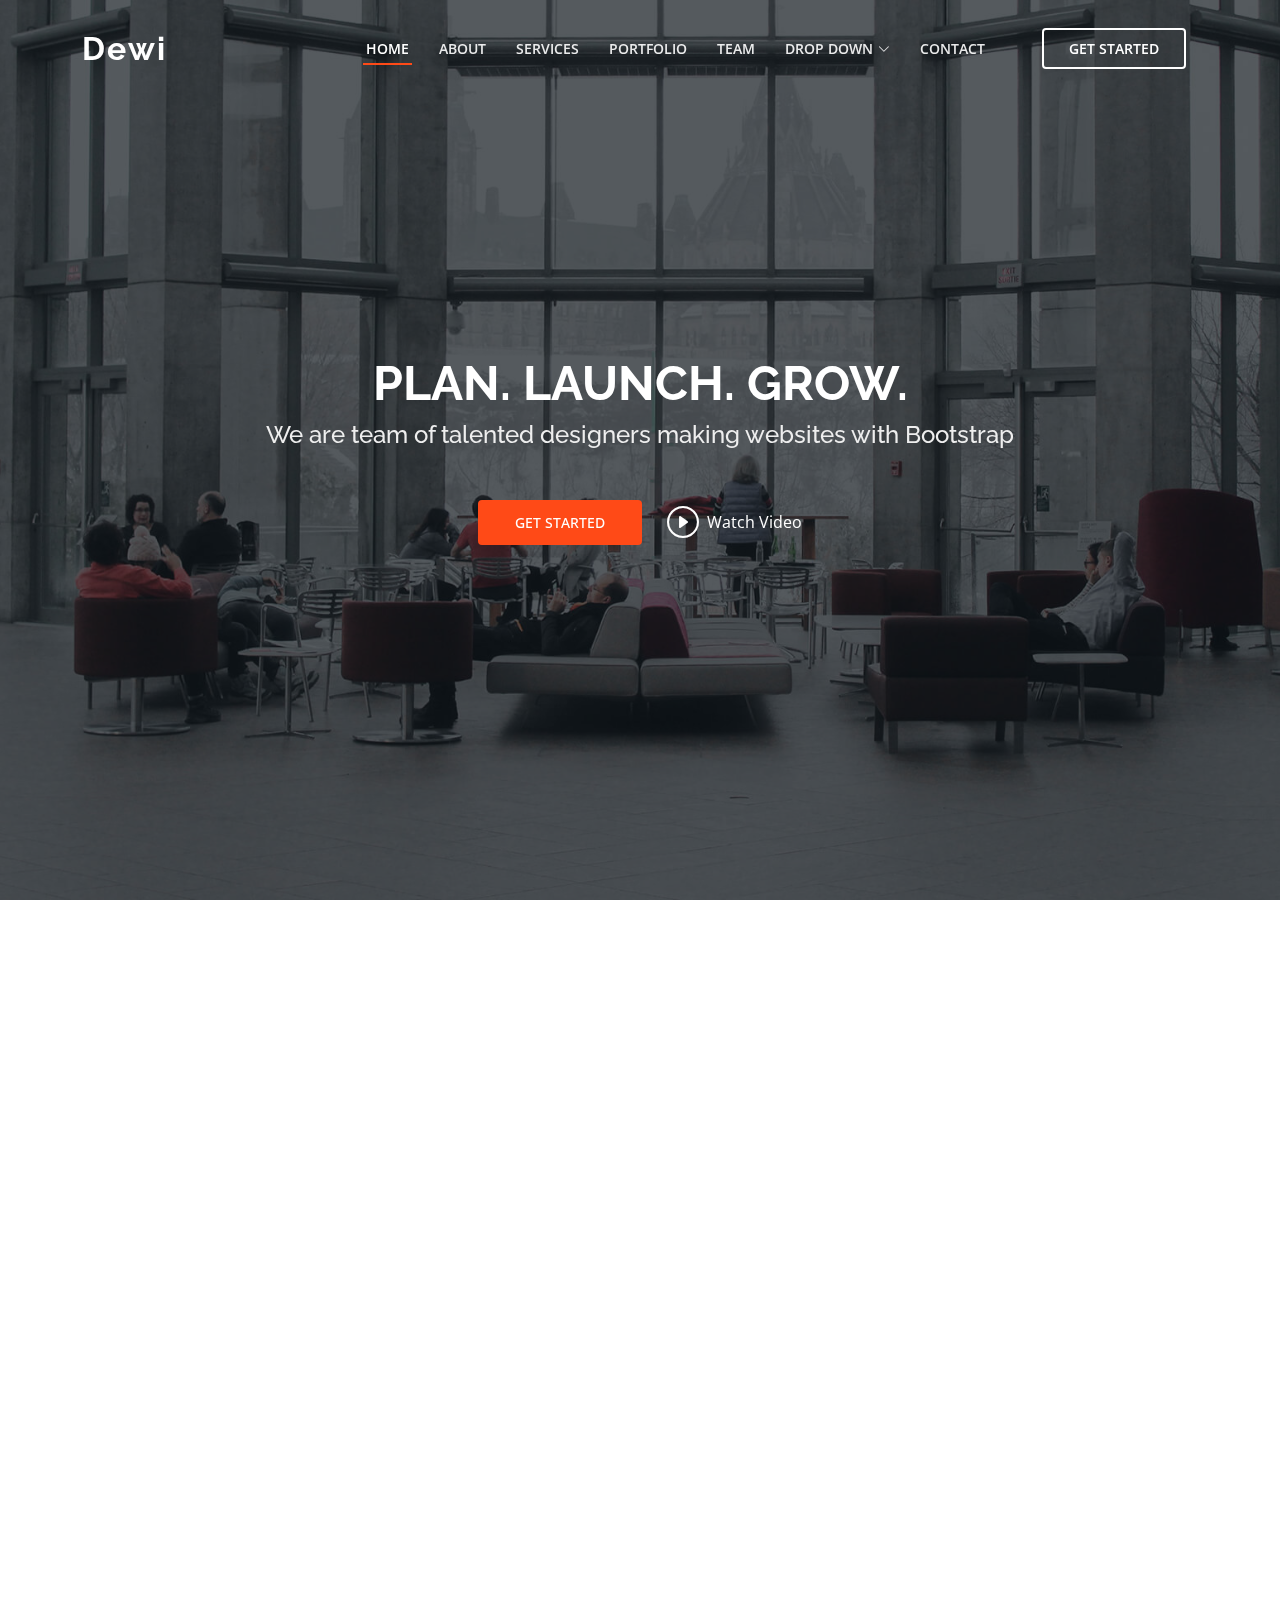
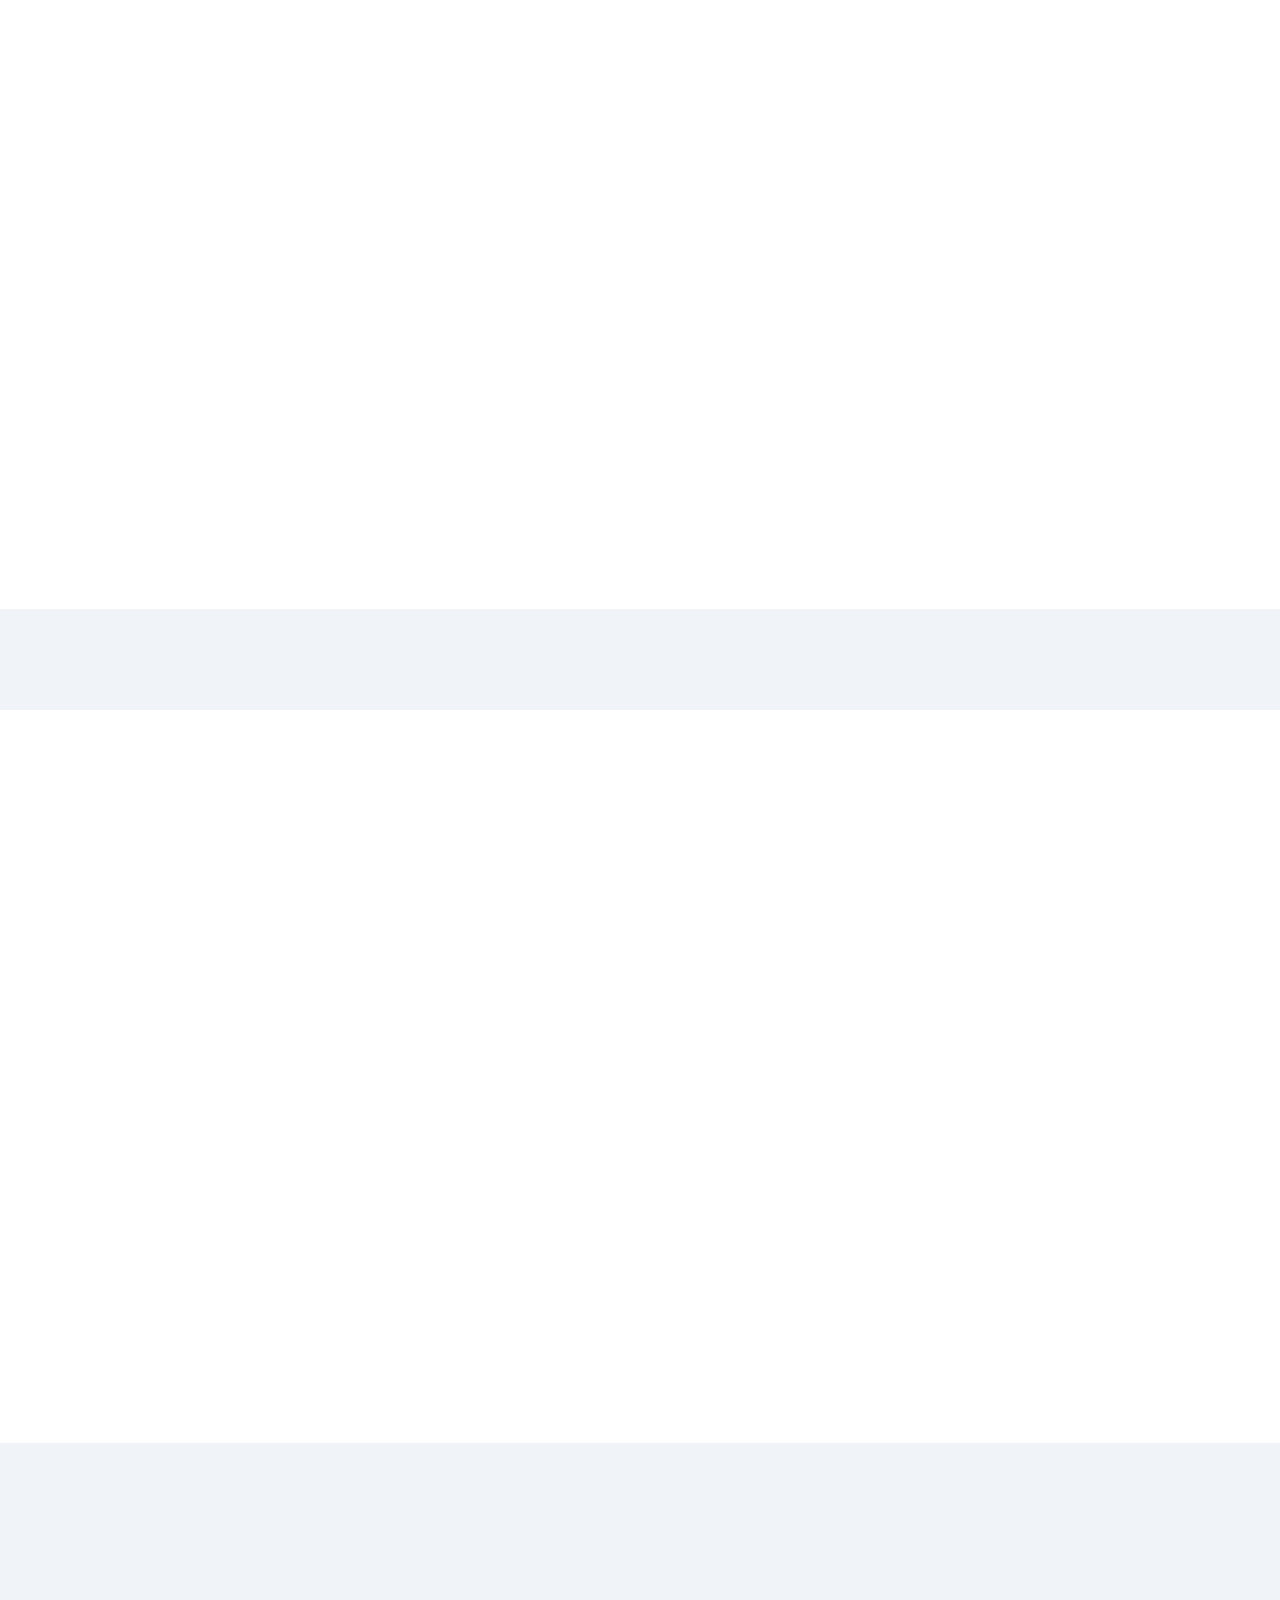
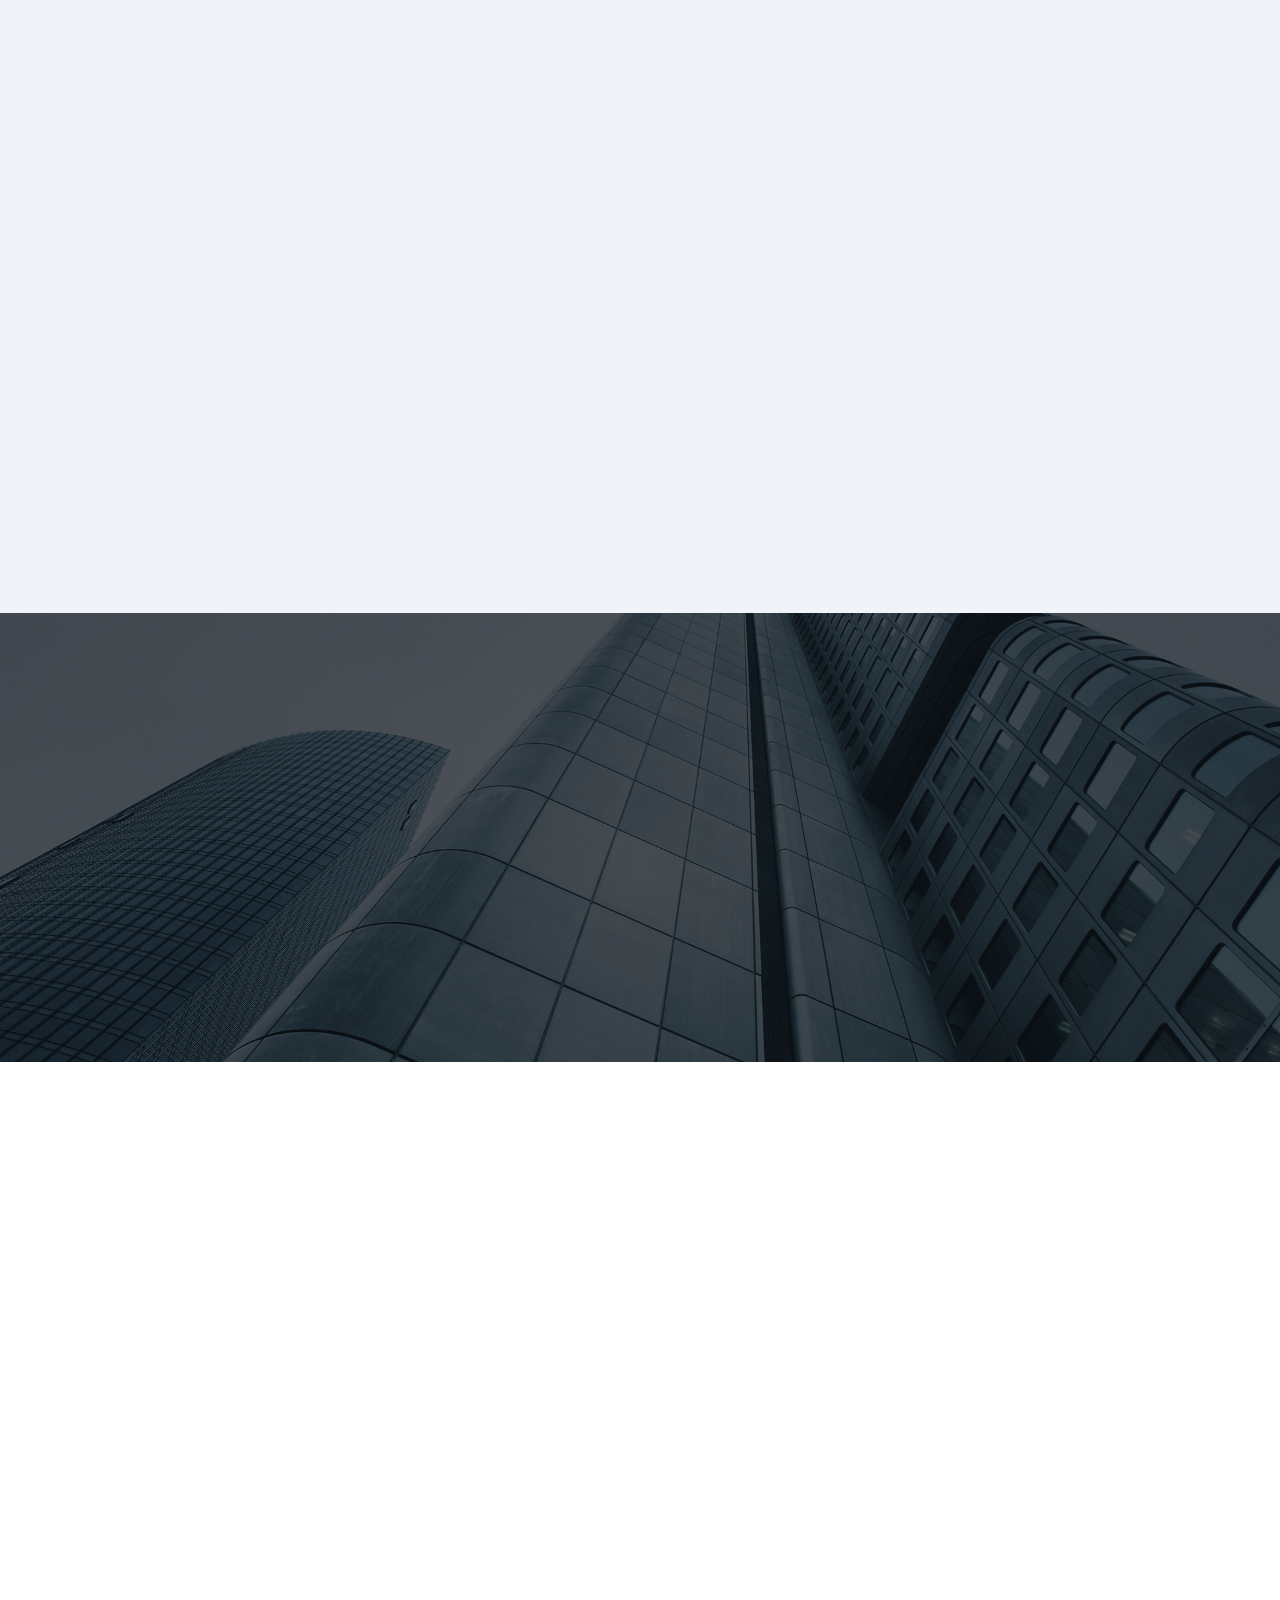
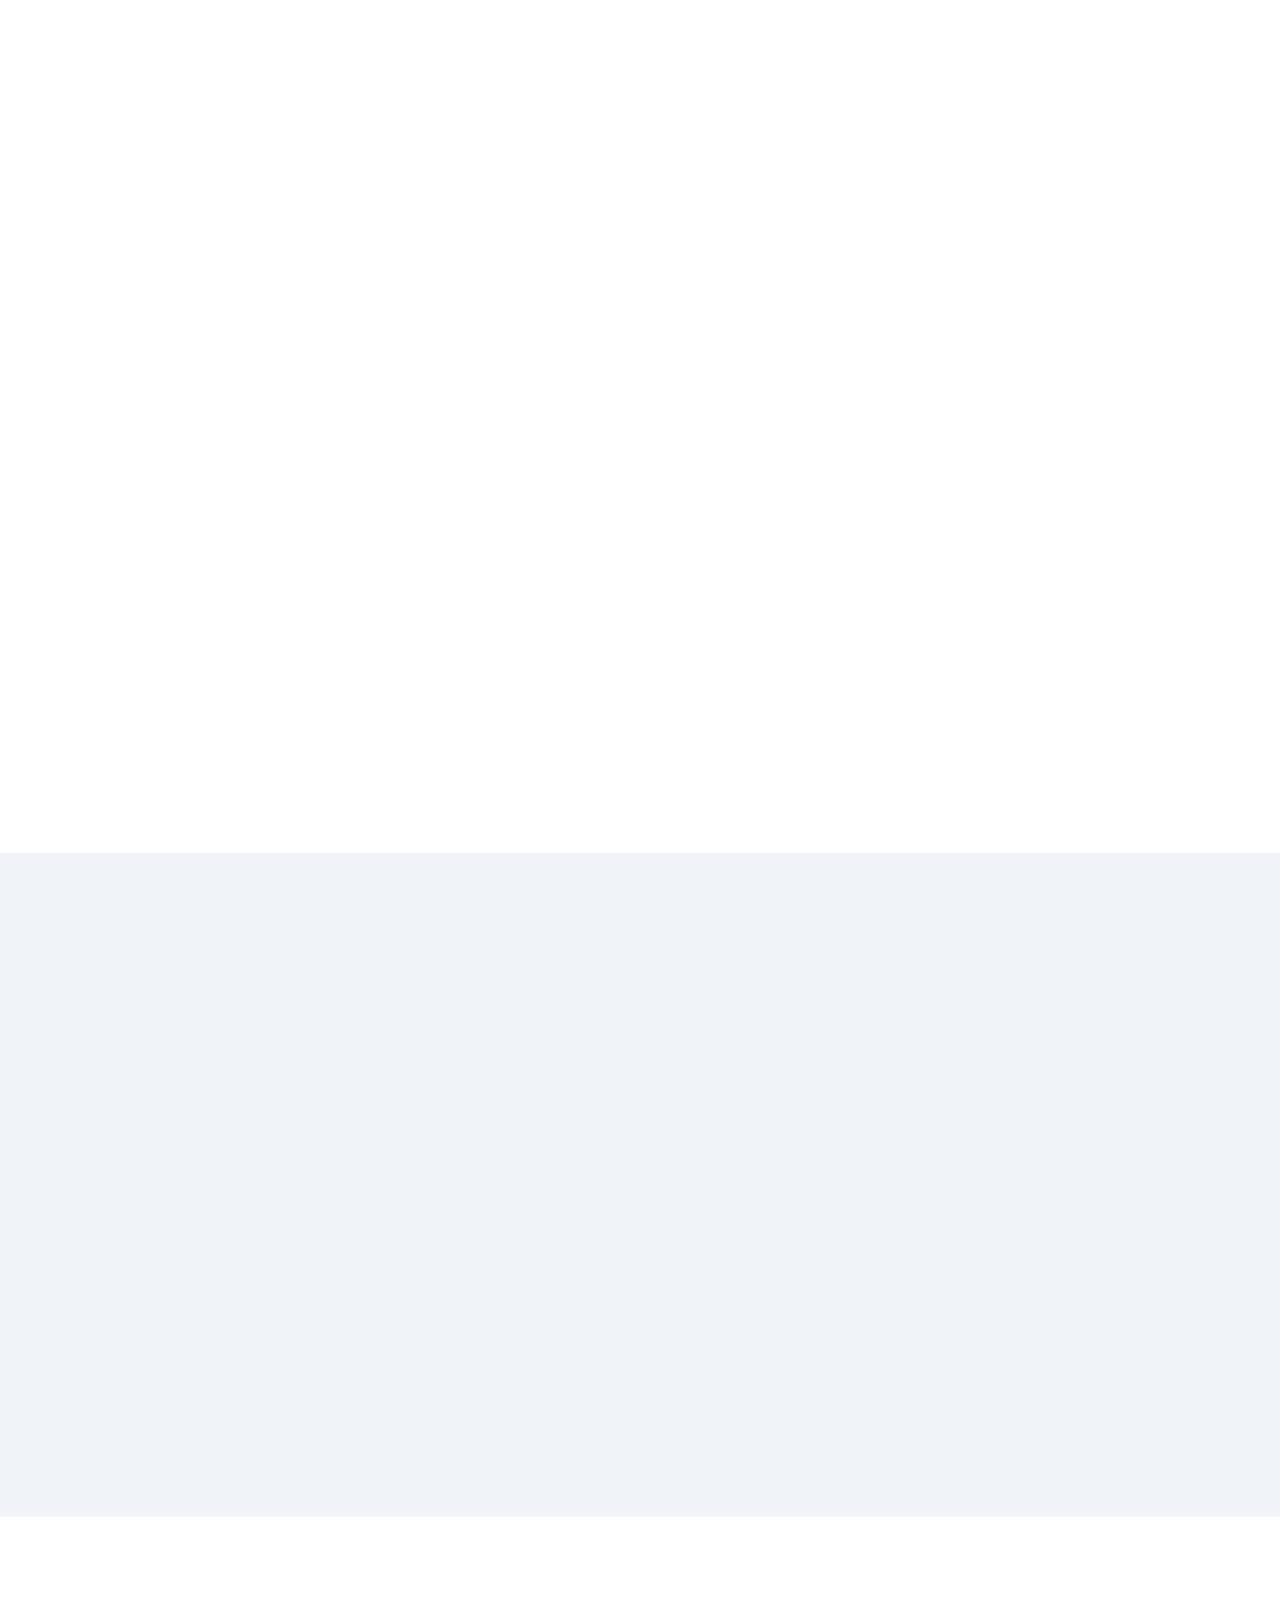
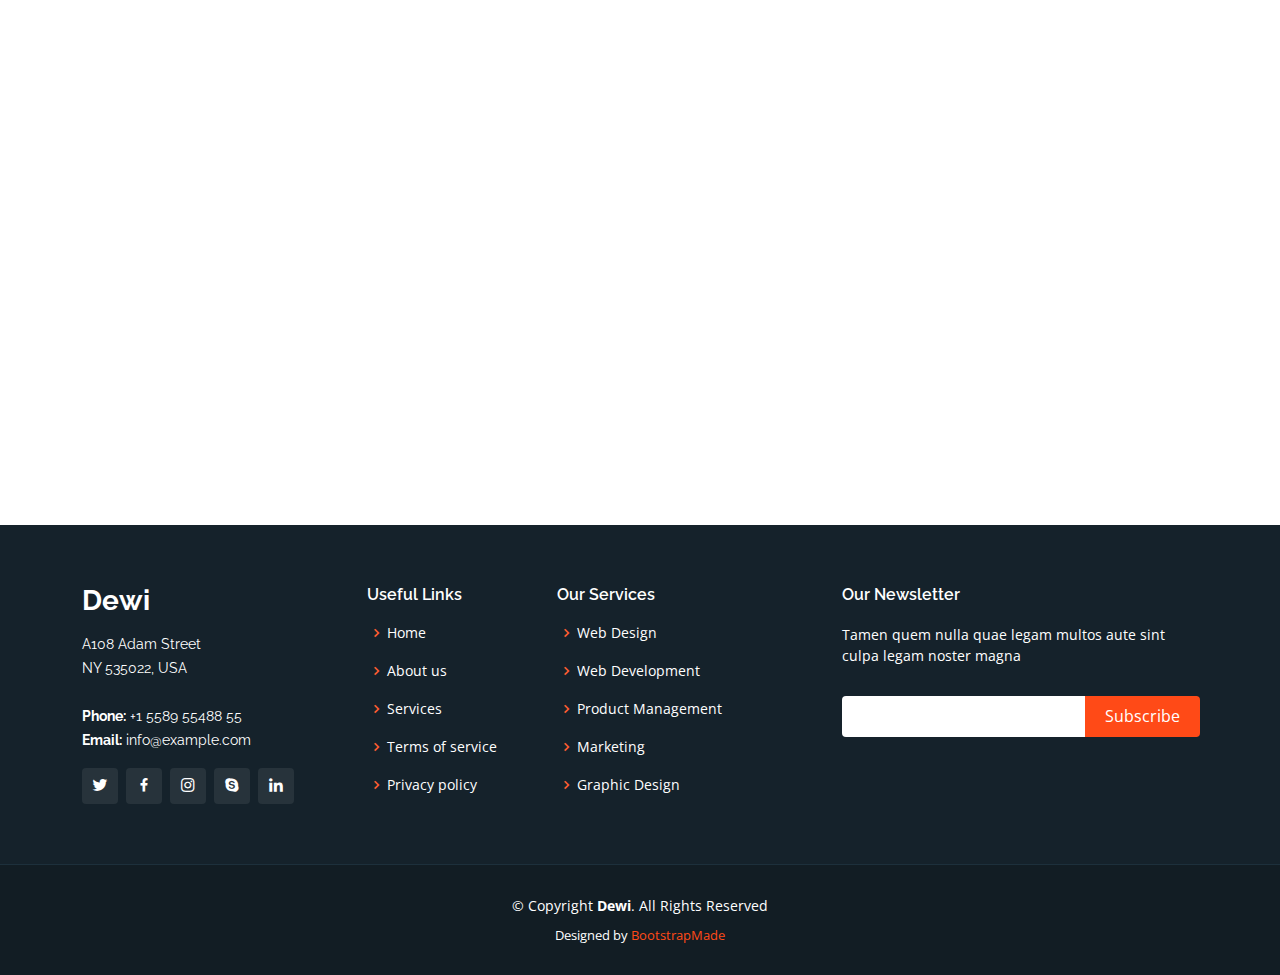
==== spaceServices/index.html @ a22feaf1 "first commit" ====
<!DOCTYPE html>
<html lang="en">

<head>
  <meta charset="utf-8">
  <meta content="width=device-width, initial-scale=1.0" name="viewport">

  <title>Dewi Bootstrap Template - Index</title>
  <meta content="" name="description">
  <meta content="" name="keywords">

  <!-- Favicons -->
  <link href="assets/img/favicon.png" rel="icon">
  <link href="assets/img/apple-touch-icon.png" rel="apple-touch-icon">

  <!-- Google Fonts -->
  <link href="https://fonts.googleapis.com/css?family=Open+Sans:300,300i,400,400i,600,600i,700,700i|Raleway:300,300i,400,400i,500,500i,600,600i,700,700i|Poppins:300,300i,400,400i,500,500i,600,600i,700,700i" rel="stylesheet">

  <!-- Vendor CSS Files -->
  <link href="assets/vendor/aos/aos.css" rel="stylesheet">
  <link href="assets/vendor/bootstrap/css/bootstrap.min.css" rel="stylesheet">
  <link href="assets/vendor/bootstrap-icons/bootstrap-icons.css" rel="stylesheet">
  <link href="assets/vendor/boxicons/css/boxicons.min.css" rel="stylesheet">
  <link href="assets/vendor/glightbox/css/glightbox.min.css" rel="stylesheet">
  <link href="assets/vendor/remixicon/remixicon.css" rel="stylesheet">
  <link href="assets/vendor/swiper/swiper-bundle.min.css" rel="stylesheet">

  <!-- Template Main CSS File -->
  <link href="assets/css/style.css" rel="stylesheet">

  <!-- =======================================================
  * Template Name: Dewi - v4.9.0
  * Template URL: https://bootstrapmade.com/dewi-free-multi-purpose-html-template/
  * Author: BootstrapMade.com
  * License: https://bootstrapmade.com/license/
  ======================================================== -->
</head>

<body>

  <!-- ======= Header ======= -->
  <header id="header" class="fixed-top ">
    <div class="container d-flex align-items-center justify-content-between">

      <h1 class="logo"><a href="index.html">Dewi</a></h1>
      <!-- Uncomment below if you prefer to use an image logo -->
      <!-- <a href="index.html" class="logo"><img src="assets/img/logo.png" alt="" class="img-fluid"></a>-->

      <nav id="navbar" class="navbar">
        <ul>
          <li><a class="nav-link scrollto active" href="#hero">Home</a></li>
          <li><a class="nav-link scrollto" href="#about">About</a></li>
          <li><a class="nav-link scrollto" href="#services">Services</a></li>
          <li><a class="nav-link scrollto " href="#portfolio">Portfolio</a></li>
          <li><a class="nav-link scrollto" href="#team">Team</a></li>
          <li class="dropdown"><a href="#"><span>Drop Down</span> <i class="bi bi-chevron-down"></i></a>
            <ul>
              <li><a href="#">Drop Down 1</a></li>
              <li class="dropdown"><a href="#"><span>Deep Drop Down</span> <i class="bi bi-chevron-right"></i></a>
                <ul>
                  <li><a href="#">Deep Drop Down 1</a></li>
                  <li><a href="#">Deep Drop Down 2</a></li>
                  <li><a href="#">Deep Drop Down 3</a></li>
                  <li><a href="#">Deep Drop Down 4</a></li>
                  <li><a href="#">Deep Drop Down 5</a></li>
                </ul>
              </li>
              <li><a href="#">Drop Down 2</a></li>
              <li><a href="#">Drop Down 3</a></li>
              <li><a href="#">Drop Down 4</a></li>
            </ul>
          </li>
          <li><a class="nav-link scrollto" href="#contact">Contact</a></li>
          <li><a class="getstarted scrollto" href="#about">Get Started</a></li>
        </ul>
        <i class="bi bi-list mobile-nav-toggle"></i>
      </nav><!-- .navbar -->

    </div>
  </header><!-- End Header -->

  <!-- ======= Hero Section ======= -->
  <section id="hero">
    <div class="hero-container" data-aos="fade-up" data-aos-delay="150">
      <h1>Plan. Launch. Grow.</h1>
      <h2>We are team of talented designers making websites with Bootstrap</h2>
      <div class="d-flex">
        <a href="#about" class="btn-get-started scrollto">Get Started</a>
        <a href="https://www.youtube.com/watch?v=jDDaplaOz7Q" class="glightbox btn-watch-video"><i class="bi bi-play-circle"></i><span>Watch Video</span></a>
      </div>
    </div>
  </section><!-- End Hero -->

  <main id="main">

    <!-- ======= About Section ======= -->
    <section id="about" class="about">
      <div class="container" data-aos="fade-up">

        <div class="row justify-content-end">
          <div class="col-lg-11">
            <div class="row justify-content-end">

              <div class="col-lg-3 col-md-5 col-6 d-md-flex align-items-md-stretch">
                <div class="count-box">
                  <i class="bi bi-emoji-smile"></i>
                  <span data-purecounter-start="0" data-purecounter-end="125" data-purecounter-duration="1" class="purecounter"></span>
                  <p>Happy Clients</p>
                </div>
              </div>

              <div class="col-lg-3 col-md-5 col-6 d-md-flex align-items-md-stretch">
                <div class="count-box">
                  <i class="bi bi-journal-richtext"></i>
                  <span data-purecounter-start="0" data-purecounter-end="85" data-purecounter-duration="1" class="purecounter"></span>
                  <p>Projects</p>
                </div>
              </div>

              <div class="col-lg-3 col-md-5 col-6 d-md-flex align-items-md-stretch">
                <div class="count-box">
                  <i class="bi bi-clock"></i>
                  <span data-purecounter-start="0" data-purecounter-end="35" data-purecounter-duration="1" class="purecounter"></span>
                  <p>Years of experience</p>
                </div>
              </div>

              <div class="col-lg-3 col-md-5 col-6 d-md-flex align-items-md-stretch">
                <div class="count-box">
                  <i class="bi bi-award"></i>
                  <span data-purecounter-start="0" data-purecounter-end="48" data-purecounter-duration="1" class="purecounter"></span>
                  <p>Awards</p>
                </div>
              </div>

            </div>
          </div>
        </div>

        <div class="row">

          <div class="col-lg-6 video-box align-self-baseline" data-aos="zoom-in" data-aos-delay="100">
            <img src="assets/img/about.jpg" class="img-fluid" alt="">
            <a href="https://www.youtube.com/watch?v=jDDaplaOz7Q" class="glightbox play-btn mb-4"></a>
          </div>

          <div class="col-lg-6 pt-3 pt-lg-0 content">
            <h3>Voluptatem dignissimos provident quasi corporis voluptates sit assumenda.</h3>
            <p class="fst-italic">
              Lorem ipsum dolor sit amet, consectetur adipiscing elit, sed do eiusmod tempor incididunt ut labore et dolore
              magna aliqua.
            </p>
            <ul>
              <li><i class="bx bx-check-double"></i> Ullamco laboris nisi ut aliquip ex ea commodo consequat.</li>
              <li><i class="bx bx-check-double"></i> Duis aute irure dolor in reprehenderit in voluptate velit.</li>
              <li><i class="bx bx-check-double"></i> Voluptate repellendus pariatur reprehenderit corporis sint.</li>
              <li><i class="bx bx-check-double"></i> Ullamco laboris nisi ut aliquip ex ea commodo consequat. Duis aute irure dolor in reprehenderit in voluptate trideta storacalaperda mastiro dolore eu fugiat nulla pariatur.</li>
            </ul>
            <p>
              Ullamco laboris nisi ut aliquip ex ea commodo consequat. Duis aute irure dolor in reprehenderit in voluptate
              velit esse cillum dolore eu fugiat nulla pariatur. Excepteur sint occaecat cupidatat non proident, sunt in
              culpa qui officia deserunt mollit anim id est laborum
            </p>
          </div>

        </div>

      </div>
    </section><!-- End About Section -->

    <!-- ======= About Boxes Section ======= -->
    <section id="about-boxes" class="about-boxes">
      <div class="container" data-aos="fade-up">

        <div class="row">
          <div class="col-lg-4 col-md-6 d-flex align-items-stretch" data-aos="fade-up" data-aos-delay="100">
            <div class="card">
              <img src="assets/img/about-boxes-1.jpg" class="card-img-top" alt="...">
              <div class="card-icon">
                <i class="ri-brush-4-line"></i>
              </div>
              <div class="card-body">
                <h5 class="card-title"><a href="">Our Mission</a></h5>
                <p class="card-text">Lorem ipsum dolor sit amet, consectetur elit, sed do eiusmod tempor ut labore et dolore magna aliqua. Ut enim ad minim veniam, quis nostrud exercitation ullamco laboris nisi ut aliquip ex ea commodo consequat. </p>
              </div>
            </div>
          </div>
          <div class="col-lg-4 col-md-6 d-flex align-items-stretch" data-aos="fade-up" data-aos-delay="200">
            <div class="card">
              <img src="assets/img/about-boxes-2.jpg" class="card-img-top" alt="...">
              <div class="card-icon">
                <i class="ri-calendar-check-line"></i>
              </div>
              <div class="card-body">
                <h5 class="card-title"><a href="">Our Plan</a></h5>
                <p class="card-text">Sed ut perspiciatis unde omnis iste natus error sit voluptatem doloremque laudantium, totam rem aperiam, eaque ipsa quae ab illo inventore veritatis et quasi architecto beatae vitae dicta sunt explicabo. </p>
              </div>
            </div>
          </div>
          <div class="col-lg-4 col-md-6 d-flex align-items-stretch" data-aos="fade-up" data-aos-delay="300">
            <div class="card">
              <img src="assets/img/about-boxes-3.jpg" class="card-img-top" alt="...">
              <div class="card-icon">
                <i class="ri-movie-2-line"></i>
              </div>
              <div class="card-body">
                <h5 class="card-title"><a href="">Our Vision</a></h5>
                <p class="card-text">Nemo enim ipsam voluptatem quia voluptas sit aut odit aut fugit, sed quia magni dolores eos qui ratione voluptatem sequi nesciunt Neque porro quisquam est, qui dolorem ipsum quia dolor sit amet. </p>
              </div>
            </div>
          </div>
        </div>

      </div>
    </section><!-- End About Boxes Section -->

    <!-- ======= Clients Section ======= -->
    <section id="clients" class="clients">
      <div class="container" data-aos="zoom-in">

        <div class="row">

          <div class="col-lg-2 col-md-4 col-6 d-flex align-items-center justify-content-center">
            <img src="assets/img/clients/client-1.png" class="img-fluid" alt="">
          </div>

          <div class="col-lg-2 col-md-4 col-6 d-flex align-items-center justify-content-center">
            <img src="assets/img/clients/client-2.png" class="img-fluid" alt="">
          </div>

          <div class="col-lg-2 col-md-4 col-6 d-flex align-items-center justify-content-center">
            <img src="assets/img/clients/client-3.png" class="img-fluid" alt="">
          </div>

          <div class="col-lg-2 col-md-4 col-6 d-flex align-items-center justify-content-center">
            <img src="assets/img/clients/client-4.png" class="img-fluid" alt="">
          </div>

          <div class="col-lg-2 col-md-4 col-6 d-flex align-items-center justify-content-center">
            <img src="assets/img/clients/client-5.png" class="img-fluid" alt="">
          </div>

          <div class="col-lg-2 col-md-4 col-6 d-flex align-items-center justify-content-center">
            <img src="assets/img/clients/client-6.png" class="img-fluid" alt="">
          </div>

        </div>

      </div>
    </section><!-- End Clients Section -->

    <!-- ======= Features Section ======= -->
    <section id="features" class="features">
      <div class="container" data-aos="fade-up">

        <ul class="nav nav-tabs row d-flex">
          <li class="nav-item col-3">
            <a class="nav-link active show" data-bs-toggle="tab" href="#tab-1">
              <i class="ri-gps-line"></i>
              <h4 class="d-none d-lg-block">Modi sit est dela pireda nest</h4>
            </a>
          </li>
          <li class="nav-item col-3">
            <a class="nav-link" data-bs-toggle="tab" href="#tab-2">
              <i class="ri-body-scan-line"></i>
              <h4 class="d-none d-lg-block">Unde praesenti mara setra le</h4>
            </a>
          </li>
          <li class="nav-item col-3">
            <a class="nav-link" data-bs-toggle="tab" href="#tab-3">
              <i class="ri-sun-line"></i>
              <h4 class="d-none d-lg-block">Pariatur explica nitro dela</h4>
            </a>
          </li>
          <li class="nav-item col-3">
            <a class="nav-link" data-bs-toggle="tab" href="#tab-4">
              <i class="ri-store-line"></i>
              <h4 class="d-none d-lg-block">Nostrum qui dile node</h4>
            </a>
          </li>
        </ul>

        <div class="tab-content">
          <div class="tab-pane active show" id="tab-1">
            <div class="row">
              <div class="col-lg-6 order-2 order-lg-1 mt-3 mt-lg-0">
                <h3>Voluptatem dignissimos provident quasi corporis voluptates sit assumenda.</h3>
                <p class="fst-italic">
                  Lorem ipsum dolor sit amet, consectetur adipiscing elit, sed do eiusmod tempor incididunt ut labore et dolore
                  magna aliqua.
                </p>
                <ul>
                  <li><i class="ri-check-double-line"></i> Ullamco laboris nisi ut aliquip ex ea commodo consequat.</li>
                  <li><i class="ri-check-double-line"></i> Duis aute irure dolor in reprehenderit in voluptate velit.</li>
                  <li><i class="ri-check-double-line"></i> Ullamco laboris nisi ut aliquip ex ea commodo consequat. Duis aute irure dolor in reprehenderit in voluptate trideta storacalaperda mastiro dolore eu fugiat nulla pariatur.</li>
                </ul>
                <p>
                  Ullamco laboris nisi ut aliquip ex ea commodo consequat. Duis aute irure dolor in reprehenderit in voluptate
                  velit esse cillum dolore eu fugiat nulla pariatur. Excepteur sint occaecat cupidatat non proident, sunt in
                  culpa qui officia deserunt mollit anim id est laborum
                </p>
              </div>
              <div class="col-lg-6 order-1 order-lg-2 text-center">
                <img src="assets/img/features-1.png" alt="" class="img-fluid">
              </div>
            </div>
          </div>
          <div class="tab-pane" id="tab-2">
            <div class="row">
              <div class="col-lg-6 order-2 order-lg-1 mt-3 mt-lg-0">
                <h3>Neque exercitationem debitis soluta quos debitis quo mollitia officia est</h3>
                <p>
                  Ullamco laboris nisi ut aliquip ex ea commodo consequat. Duis aute irure dolor in reprehenderit in voluptate
                  velit esse cillum dolore eu fugiat nulla pariatur. Excepteur sint occaecat cupidatat non proident, sunt in
                  culpa qui officia deserunt mollit anim id est laborum
                </p>
                <p class="fst-italic">
                  Lorem ipsum dolor sit amet, consectetur adipiscing elit, sed do eiusmod tempor incididunt ut labore et dolore
                  magna aliqua.
                </p>
                <ul>
                  <li><i class="ri-check-double-line"></i> Ullamco laboris nisi ut aliquip ex ea commodo consequat.</li>
                  <li><i class="ri-check-double-line"></i> Duis aute irure dolor in reprehenderit in voluptate velit.</li>
                  <li><i class="ri-check-double-line"></i> Provident mollitia neque rerum asperiores dolores quos qui a. Ipsum neque dolor voluptate nisi sed.</li>
                  <li><i class="ri-check-double-line"></i> Ullamco laboris nisi ut aliquip ex ea commodo consequat. Duis aute irure dolor in reprehenderit in voluptate trideta storacalaperda mastiro dolore eu fugiat nulla pariatur.</li>
                </ul>
              </div>
              <div class="col-lg-6 order-1 order-lg-2 text-center">
                <img src="assets/img/features-2.png" alt="" class="img-fluid">
              </div>
            </div>
          </div>
          <div class="tab-pane" id="tab-3">
            <div class="row">
              <div class="col-lg-6 order-2 order-lg-1 mt-3 mt-lg-0">
                <h3>Voluptatibus commodi ut accusamus ea repudiandae ut autem dolor ut assumenda</h3>
                <p>
                  Ullamco laboris nisi ut aliquip ex ea commodo consequat. Duis aute irure dolor in reprehenderit in voluptate
                  velit esse cillum dolore eu fugiat nulla pariatur. Excepteur sint occaecat cupidatat non proident, sunt in
                  culpa qui officia deserunt mollit anim id est laborum
                </p>
                <ul>
                  <li><i class="ri-check-double-line"></i> Ullamco laboris nisi ut aliquip ex ea commodo consequat.</li>
                  <li><i class="ri-check-double-line"></i> Duis aute irure dolor in reprehenderit in voluptate velit.</li>
                  <li><i class="ri-check-double-line"></i> Provident mollitia neque rerum asperiores dolores quos qui a. Ipsum neque dolor voluptate nisi sed.</li>
                </ul>
                <p class="fst-italic">
                  Lorem ipsum dolor sit amet, consectetur adipiscing elit, sed do eiusmod tempor incididunt ut labore et dolore
                  magna aliqua.
                </p>
              </div>
              <div class="col-lg-6 order-1 order-lg-2 text-center">
                <img src="assets/img/features-3.png" alt="" class="img-fluid">
              </div>
            </div>
          </div>
          <div class="tab-pane" id="tab-4">
            <div class="row">
              <div class="col-lg-6 order-2 order-lg-1 mt-3 mt-lg-0">
                <h3>Omnis fugiat ea explicabo sunt dolorum asperiores sequi inventore rerum</h3>
                <p>
                  Ullamco laboris nisi ut aliquip ex ea commodo consequat. Duis aute irure dolor in reprehenderit in voluptate
                  velit esse cillum dolore eu fugiat nulla pariatur. Excepteur sint occaecat cupidatat non proident, sunt in
                  culpa qui officia deserunt mollit anim id est laborum
                </p>
                <p class="fst-italic">
                  Lorem ipsum dolor sit amet, consectetur adipiscing elit, sed do eiusmod tempor incididunt ut labore et dolore
                  magna aliqua.
                </p>
                <ul>
                  <li><i class="ri-check-double-line"></i> Ullamco laboris nisi ut aliquip ex ea commodo consequat.</li>
                  <li><i class="ri-check-double-line"></i> Duis aute irure dolor in reprehenderit in voluptate velit.</li>
                  <li><i class="ri-check-double-line"></i> Ullamco laboris nisi ut aliquip ex ea commodo consequat. Duis aute irure dolor in reprehenderit in voluptate trideta storacalaperda mastiro dolore eu fugiat nulla pariatur.</li>
                </ul>
              </div>
              <div class="col-lg-6 order-1 order-lg-2 text-center">
                <img src="assets/img/features-4.png" alt="" class="img-fluid">
              </div>
            </div>
          </div>
        </div>

      </div>
    </section><!-- End Features Section -->

    <!-- ======= Services Section ======= -->
    <section id="services" class="services section-bg">
      <div class="container" data-aos="fade-up">

        <div class="section-title">
          <h2>Services</h2>
          <p>Check our Services</p>
        </div>

        <div class="row" data-aos="fade-up" data-aos-delay="200">
          <div class="col-md-6">
            <div class="icon-box">
              <i class="bi bi-laptop"></i>
              <h4><a href="#">Lorem Ipsum</a></h4>
              <p>Voluptatum deleniti atque corrupti quos dolores et quas molestias excepturi sint occaecati cupiditate non provident</p>
            </div>
          </div>
          <div class="col-md-6 mt-4 mt-md-0">
            <div class="icon-box">
              <i class="bi bi-bar-chart"></i>
              <h4><a href="#">Dolor Sitema</a></h4>
              <p>Minim veniam, quis nostrud exercitation ullamco laboris nisi ut aliquip ex ea commodo consequat tarad limino ata</p>
            </div>
          </div>
          <div class="col-md-6 mt-4 mt-md-0">
            <div class="icon-box">
              <i class="bi bi-brightness-high"></i>
              <h4><a href="#">Sed ut perspiciatis</a></h4>
              <p>Duis aute irure dolor in reprehenderit in voluptate velit esse cillum dolore eu fugiat nulla pariatur</p>
            </div>
          </div>
          <div class="col-md-6 mt-4 mt-md-0">
            <div class="icon-box">
              <i class="bi bi-briefcase"></i>
              <h4><a href="#">Nemo Enim</a></h4>
              <p>Excepteur sint occaecat cupidatat non proident, sunt in culpa qui officia deserunt mollit anim id est laborum</p>
            </div>
          </div>
          <div class="col-md-6 mt-4 mt-md-0">
            <div class="icon-box">
              <i class="bi bi-card-checklist"></i>
              <h4><a href="#">Magni Dolore</a></h4>
              <p>At vero eos et accusamus et iusto odio dignissimos ducimus qui blanditiis praesentium voluptatum deleniti atque</p>
            </div>
          </div>
          <div class="col-md-6 mt-4 mt-md-0">
            <div class="icon-box">
              <i class="bi bi-clock"></i>
              <h4><a href="#">Eiusmod Tempor</a></h4>
              <p>Et harum quidem rerum facilis est et expedita distinctio. Nam libero tempore, cum soluta nobis est eligendi</p>
            </div>
          </div>
        </div>

      </div>
    </section><!-- End Services Section -->

    <!-- ======= Testimonials Section ======= -->
    <section id="testimonials" class="testimonials">
      <div class="container" data-aos="zoom-in">

        <div class="testimonials-slider swiper" data-aos="fade-up" data-aos-delay="100">
          <div class="swiper-wrapper">

            <div class="swiper-slide">
              <div class="testimonial-item">
                <img src="assets/img/testimonials/testimonials-1.jpg" class="testimonial-img" alt="">
                <h3>Saul Goodman</h3>
                <h4>Ceo &amp; Founder</h4>
                <p>
                  <i class="bx bxs-quote-alt-left quote-icon-left"></i>
                  Proin iaculis purus consequat sem cure digni ssim donec porttitora entum suscipit rhoncus. Accusantium quam, ultricies eget id, aliquam eget nibh et. Maecen aliquam, risus at semper.
                  <i class="bx bxs-quote-alt-right quote-icon-right"></i>
                </p>
              </div>
            </div><!-- End testimonial item -->

            <div class="swiper-slide">
              <div class="testimonial-item">
                <img src="assets/img/testimonials/testimonials-2.jpg" class="testimonial-img" alt="">
                <h3>Sara Wilsson</h3>
                <h4>Designer</h4>
                <p>
                  <i class="bx bxs-quote-alt-left quote-icon-left"></i>
                  Export tempor illum tamen malis malis eram quae irure esse labore quem cillum quid cillum eram malis quorum velit fore eram velit sunt aliqua noster fugiat irure amet legam anim culpa.
                  <i class="bx bxs-quote-alt-right quote-icon-right"></i>
                </p>
              </div>
            </div><!-- End testimonial item -->

            <div class="swiper-slide">
              <div class="testimonial-item">
                <img src="assets/img/testimonials/testimonials-3.jpg" class="testimonial-img" alt="">
                <h3>Jena Karlis</h3>
                <h4>Store Owner</h4>
                <p>
                  <i class="bx bxs-quote-alt-left quote-icon-left"></i>
                  Enim nisi quem export duis labore cillum quae magna enim sint quorum nulla quem veniam duis minim tempor labore quem eram duis noster aute amet eram fore quis sint minim.
                  <i class="bx bxs-quote-alt-right quote-icon-right"></i>
                </p>
              </div>
            </div><!-- End testimonial item -->

            <div class="swiper-slide">
              <div class="testimonial-item">
                <img src="assets/img/testimonials/testimonials-4.jpg" class="testimonial-img" alt="">
                <h3>Matt Brandon</h3>
                <h4>Freelancer</h4>
                <p>
                  <i class="bx bxs-quote-alt-left quote-icon-left"></i>
                  Fugiat enim eram quae cillum dolore dolor amet nulla culpa multos export minim fugiat minim velit minim dolor enim duis veniam ipsum anim magna sunt elit fore quem dolore labore illum veniam.
                  <i class="bx bxs-quote-alt-right quote-icon-right"></i>
                </p>
              </div>
            </div><!-- End testimonial item -->

            <div class="swiper-slide">
              <div class="testimonial-item">
                <img src="assets/img/testimonials/testimonials-5.jpg" class="testimonial-img" alt="">
                <h3>John Larson</h3>
                <h4>Entrepreneur</h4>
                <p>
                  <i class="bx bxs-quote-alt-left quote-icon-left"></i>
                  Quis quorum aliqua sint quem legam fore sunt eram irure aliqua veniam tempor noster veniam enim culpa labore duis sunt culpa nulla illum cillum fugiat legam esse veniam culpa fore nisi cillum quid.
                  <i class="bx bxs-quote-alt-right quote-icon-right"></i>
                </p>
              </div>
            </div><!-- End testimonial item -->

          </div>
          <div class="swiper-pagination"></div>
        </div>

      </div>
    </section><!-- End Testimonials Section -->

    <!-- ======= Portfolio Section ======= -->
    <section id="portfolio" class="portfolio">
      <div class="container" data-aos="fade-up">

        <div class="section-title">
          <h2>Portfolio</h2>
          <p>Check our Portfolio</p>
        </div>

        <div class="row" data-aos="fade-up" data-aos-delay="100">
          <div class="col-lg-12 d-flex justify-content-center">
            <ul id="portfolio-flters">
              <li data-filter="*" class="filter-active">All</li>
              <li data-filter=".filter-app">App</li>
              <li data-filter=".filter-card">Card</li>
              <li data-filter=".filter-web">Web</li>
            </ul>
          </div>
        </div>

        <div class="row portfolio-container" data-aos="fade-up" data-aos-delay="200">

          <div class="col-lg-4 col-md-6 portfolio-item filter-app">
            <img src="assets/img/portfolio/portfolio-1.jpg" class="img-fluid" alt="">
            <div class="portfolio-info">
              <h4>App 1</h4>
              <p>App</p>
              <a href="assets/img/portfolio/portfolio-1.jpg" data-gallery="portfolioGallery" class="portfolio-lightbox preview-link" title="App 1"><i class="bx bx-plus"></i></a>
              <a href="portfolio-details.html" class="details-link" title="More Details"><i class="bx bx-link"></i></a>
            </div>
          </div>

          <div class="col-lg-4 col-md-6 portfolio-item filter-web">
            <img src="assets/img/portfolio/portfolio-2.jpg" class="img-fluid" alt="">
            <div class="portfolio-info">
              <h4>Web 3</h4>
              <p>Web</p>
              <a href="assets/img/portfolio/portfolio-2.jpg" data-gallery="portfolioGallery" class="portfolio-lightbox preview-link" title="Web 3"><i class="bx bx-plus"></i></a>
              <a href="portfolio-details.html" class="details-link" title="More Details"><i class="bx bx-link"></i></a>
            </div>
          </div>

          <div class="col-lg-4 col-md-6 portfolio-item filter-app">
            <img src="assets/img/portfolio/portfolio-3.jpg" class="img-fluid" alt="">
            <div class="portfolio-info">
              <h4>App 2</h4>
              <p>App</p>
              <a href="assets/img/portfolio/portfolio-3.jpg" data-gallery="portfolioGallery" class="portfolio-lightbox preview-link" title="App 2"><i class="bx bx-plus"></i></a>
              <a href="portfolio-details.html" class="details-link" title="More Details"><i class="bx bx-link"></i></a>
            </div>
          </div>

          <div class="col-lg-4 col-md-6 portfolio-item filter-card">
            <img src="assets/img/portfolio/portfolio-4.jpg" class="img-fluid" alt="">
            <div class="portfolio-info">
              <h4>Card 2</h4>
              <p>Card</p>
              <a href="assets/img/portfolio/portfolio-4.jpg" data-gallery="portfolioGallery" class="portfolio-lightbox preview-link" title="Card 2"><i class="bx bx-plus"></i></a>
              <a href="portfolio-details.html" class="details-link" title="More Details"><i class="bx bx-link"></i></a>
            </div>
          </div>

          <div class="col-lg-4 col-md-6 portfolio-item filter-web">
            <img src="assets/img/portfolio/portfolio-5.jpg" class="img-fluid" alt="">
            <div class="portfolio-info">
              <h4>Web 2</h4>
              <p>Web</p>
              <a href="assets/img/portfolio/portfolio-5.jpg" data-gallery="portfolioGallery" class="portfolio-lightbox preview-link" title="Web 2"><i class="bx bx-plus"></i></a>
              <a href="portfolio-details.html" class="details-link" title="More Details"><i class="bx bx-link"></i></a>
            </div>
          </div>

          <div class="col-lg-4 col-md-6 portfolio-item filter-app">
            <img src="assets/img/portfolio/portfolio-6.jpg" class="img-fluid" alt="">
            <div class="portfolio-info">
              <h4>App 3</h4>
              <p>App</p>
              <a href="assets/img/portfolio/portfolio-6.jpg" data-gallery="portfolioGallery" class="portfolio-lightbox preview-link" title="App 3"><i class="bx bx-plus"></i></a>
              <a href="portfolio-details.html" class="details-link" title="More Details"><i class="bx bx-link"></i></a>
            </div>
          </div>

          <div class="col-lg-4 col-md-6 portfolio-item filter-card">
            <img src="assets/img/portfolio/portfolio-7.jpg" class="img-fluid" alt="">
            <div class="portfolio-info">
              <h4>Card 1</h4>
              <p>Card</p>
              <a href="assets/img/portfolio/portfolio-7.jpg" data-gallery="portfolioGallery" class="portfolio-lightbox preview-link" title="Card 1"><i class="bx bx-plus"></i></a>
              <a href="portfolio-details.html" class="details-link" title="More Details"><i class="bx bx-link"></i></a>
            </div>
          </div>

          <div class="col-lg-4 col-md-6 portfolio-item filter-card">
            <img src="assets/img/portfolio/portfolio-8.jpg" class="img-fluid" alt="">
            <div class="portfolio-info">
              <h4>Card 3</h4>
              <p>Card</p>
              <a href="assets/img/portfolio/portfolio-8.jpg" data-gallery="portfolioGallery" class="portfolio-lightbox preview-link" title="Card 3"><i class="bx bx-plus"></i></a>
              <a href="portfolio-details.html" class="details-link" title="More Details"><i class="bx bx-link"></i></a>
            </div>
          </div>

          <div class="col-lg-4 col-md-6 portfolio-item filter-web">
            <img src="assets/img/portfolio/portfolio-9.jpg" class="img-fluid" alt="">
            <div class="portfolio-info">
              <h4>Web 3</h4>
              <p>Web</p>
              <a href="assets/img/portfolio/portfolio-9.jpg" data-gallery="portfolioGallery" class="portfolio-lightbox preview-link" title="Web 3"><i class="bx bx-plus"></i></a>
              <a href="portfolio-details.html" class="details-link" title="More Details"><i class="bx bx-link"></i></a>
            </div>
          </div>

        </div>

      </div>
    </section><!-- End Portfolio Section -->

    <!-- ======= Team Section ======= -->
    <section id="team" class="team section-bg">
      <div class="container" data-aos="fade-up">

        <div class="section-title">
          <h2>Team</h2>
          <p>Check our Team</p>
        </div>

        <div class="row">

          <div class="col-lg-4 col-md-6">
            <div class="member" data-aos="fade-up" data-aos-delay="100">
              <div class="pic"><img src="assets/img/team/team-1.jpg" class="img-fluid" alt=""></div>
              <div class="member-info">
                <h4>Walter White</h4>
                <span>Chief Executive Officer</span>
                <div class="social">
                  <a href=""><i class="bi bi-twitter"></i></a>
                  <a href=""><i class="bi bi-facebook"></i></a>
                  <a href=""><i class="bi bi-instagram"></i></a>
                  <a href=""><i class="bi bi-linkedin"></i></a>
                </div>
              </div>
            </div>
          </div>

          <div class="col-lg-4 col-md-6" data-aos="fade-up" data-aos-delay="200">
            <div class="member">
              <div class="pic"><img src="assets/img/team/team-2.jpg" class="img-fluid" alt=""></div>
              <div class="member-info">
                <h4>Sarah Jhonson</h4>
                <span>Product Manager</span>
                <div class="social">
                  <a href=""><i class="bi bi-twitter"></i></a>
                  <a href=""><i class="bi bi-facebook"></i></a>
                  <a href=""><i class="bi bi-instagram"></i></a>
                  <a href=""><i class="bi bi-linkedin"></i></a>
                </div>
              </div>
            </div>
          </div>

          <div class="col-lg-4 col-md-6" data-aos="fade-up" data-aos-delay="300">
            <div class="member">
              <div class="pic"><img src="assets/img/team/team-3.jpg" class="img-fluid" alt=""></div>
              <div class="member-info">
                <h4>William Anderson</h4>
                <span>CTO</span>
                <div class="social">
                  <a href=""><i class="bi bi-twitter"></i></a>
                  <a href=""><i class="bi bi-facebook"></i></a>
                  <a href=""><i class="bi bi-instagram"></i></a>
                  <a href=""><i class="bi bi-linkedin"></i></a>
                </div>
              </div>
            </div>
          </div>

        </div>

      </div>
    </section><!-- End Team Section -->

    <!-- ======= Contact Section ======= -->
    <section id="contact" class="contact">
      <div class="container" data-aos="fade-up"">

    <div class=" section-title">
        <h2>Contact</h2>
        <p>Contact Us</p>
      </div>

      <div class="row">

        <div class="col-lg-6">

          <div class="row">
            <div class="col-md-12">
              <div class="info-box">
                <i class="bx bx-map"></i>
                <h3>Our Address</h3>
                <p>A108 Adam Street, New York, NY 535022</p>
              </div>
            </div>
            <div class="col-md-6">
              <div class="info-box mt-4">
                <i class="bx bx-envelope"></i>
                <h3>Email Us</h3>
                <p>info@example.com<br>contact@example.com</p>
              </div>
            </div>
            <div class="col-md-6">
              <div class="info-box mt-4">
                <i class="bx bx-phone-call"></i>
                <h3>Call Us</h3>
                <p>+1 5589 55488 55<br>+1 6678 254445 41</p>
              </div>
            </div>
          </div>

        </div>

        <div class="col-lg-6 mt-4 mt-lg-0">
          <form action="forms/contact.php" method="post" role="form" class="php-email-form">
            <div class="row">
              <div class="col-md-6 form-group">
                <input type="text" name="name" class="form-control" id="name" placeholder="Your Name" required>
              </div>
              <div class="col-md-6 form-group mt-3 mt-md-0">
                <input type="email" class="form-control" name="email" id="email" placeholder="Your Email" required>
              </div>
            </div>
            <div class="form-group mt-3">
              <input type="text" class="form-control" name="subject" id="subject" placeholder="Subject" required>
            </div>
            <div class="form-group mt-3">
              <textarea class="form-control" name="message" rows="5" placeholder="Message" required></textarea>
            </div>
            <div class="my-3">
              <div class="loading">Loading</div>
              <div class="error-message"></div>
              <div class="sent-message">Your message has been sent. Thank you!</div>
            </div>
            <div class="text-center"><button type="submit">Send Message</button></div>
          </form>
        </div>

      </div>

      </div>
    </section><!-- End Contact Section -->

  </main><!-- End #main -->

  <!-- ======= Footer ======= -->
  <footer id="footer">
    <div class="footer-top">
      <div class="container">
        <div class="row">

          <div class="col-lg-3 col-md-6">
            <div class="footer-info">
              <h3>Dewi</h3>
              <p>
                A108 Adam Street <br>
                NY 535022, USA<br><br>
                <strong>Phone:</strong> +1 5589 55488 55<br>
                <strong>Email:</strong> info@example.com<br>
              </p>
              <div class="social-links mt-3">
                <a href="#" class="twitter"><i class="bx bxl-twitter"></i></a>
                <a href="#" class="facebook"><i class="bx bxl-facebook"></i></a>
                <a href="#" class="instagram"><i class="bx bxl-instagram"></i></a>
                <a href="#" class="google-plus"><i class="bx bxl-skype"></i></a>
                <a href="#" class="linkedin"><i class="bx bxl-linkedin"></i></a>
              </div>
            </div>
          </div>

          <div class="col-lg-2 col-md-6 footer-links">
            <h4>Useful Links</h4>
            <ul>
              <li><i class="bx bx-chevron-right"></i> <a href="#">Home</a></li>
              <li><i class="bx bx-chevron-right"></i> <a href="#">About us</a></li>
              <li><i class="bx bx-chevron-right"></i> <a href="#">Services</a></li>
              <li><i class="bx bx-chevron-right"></i> <a href="#">Terms of service</a></li>
              <li><i class="bx bx-chevron-right"></i> <a href="#">Privacy policy</a></li>
            </ul>
          </div>

          <div class="col-lg-3 col-md-6 footer-links">
            <h4>Our Services</h4>
            <ul>
              <li><i class="bx bx-chevron-right"></i> <a href="#">Web Design</a></li>
              <li><i class="bx bx-chevron-right"></i> <a href="#">Web Development</a></li>
              <li><i class="bx bx-chevron-right"></i> <a href="#">Product Management</a></li>
              <li><i class="bx bx-chevron-right"></i> <a href="#">Marketing</a></li>
              <li><i class="bx bx-chevron-right"></i> <a href="#">Graphic Design</a></li>
            </ul>
          </div>

          <div class="col-lg-4 col-md-6 footer-newsletter">
            <h4>Our Newsletter</h4>
            <p>Tamen quem nulla quae legam multos aute sint culpa legam noster magna</p>
            <form action="" method="post">
              <input type="email" name="email"><input type="submit" value="Subscribe">
            </form>

          </div>

        </div>
      </div>
    </div>

    <div class="container">
      <div class="copyright">
        &copy; Copyright <strong><span>Dewi</span></strong>. All Rights Reserved
      </div>
      <div class="credits">
        <!-- All the links in the footer should remain intact. -->
        <!-- You can delete the links only if you purchased the pro version. -->
        <!-- Licensing information: https://bootstrapmade.com/license/ -->
        <!-- Purchase the pro version with working PHP/AJAX contact form: https://bootstrapmade.com/dewi-free-multi-purpose-html-template/ -->
        Designed by <a href="https://bootstrapmade.com/">BootstrapMade</a>
      </div>
    </div>
  </footer><!-- End Footer -->

  <div id="preloader"></div>
  <a href="#" class="back-to-top d-flex align-items-center justify-content-center"><i class="bi bi-arrow-up-short"></i></a>

  <!-- Vendor JS Files -->
  <script src="assets/vendor/purecounter/purecounter_vanilla.js"></script>
  <script src="assets/vendor/aos/aos.js"></script>
  <script src="assets/vendor/bootstrap/js/bootstrap.bundle.min.js"></script>
  <script src="assets/vendor/glightbox/js/glightbox.min.js"></script>
  <script src="assets/vendor/isotope-layout/isotope.pkgd.min.js"></script>
  <script src="assets/vendor/swiper/swiper-bundle.min.js"></script>
  <script src="assets/vendor/php-email-form/validate.js"></script>

  <!-- Template Main JS File -->
  <script src="assets/js/main.js"></script>

</body>

</html>
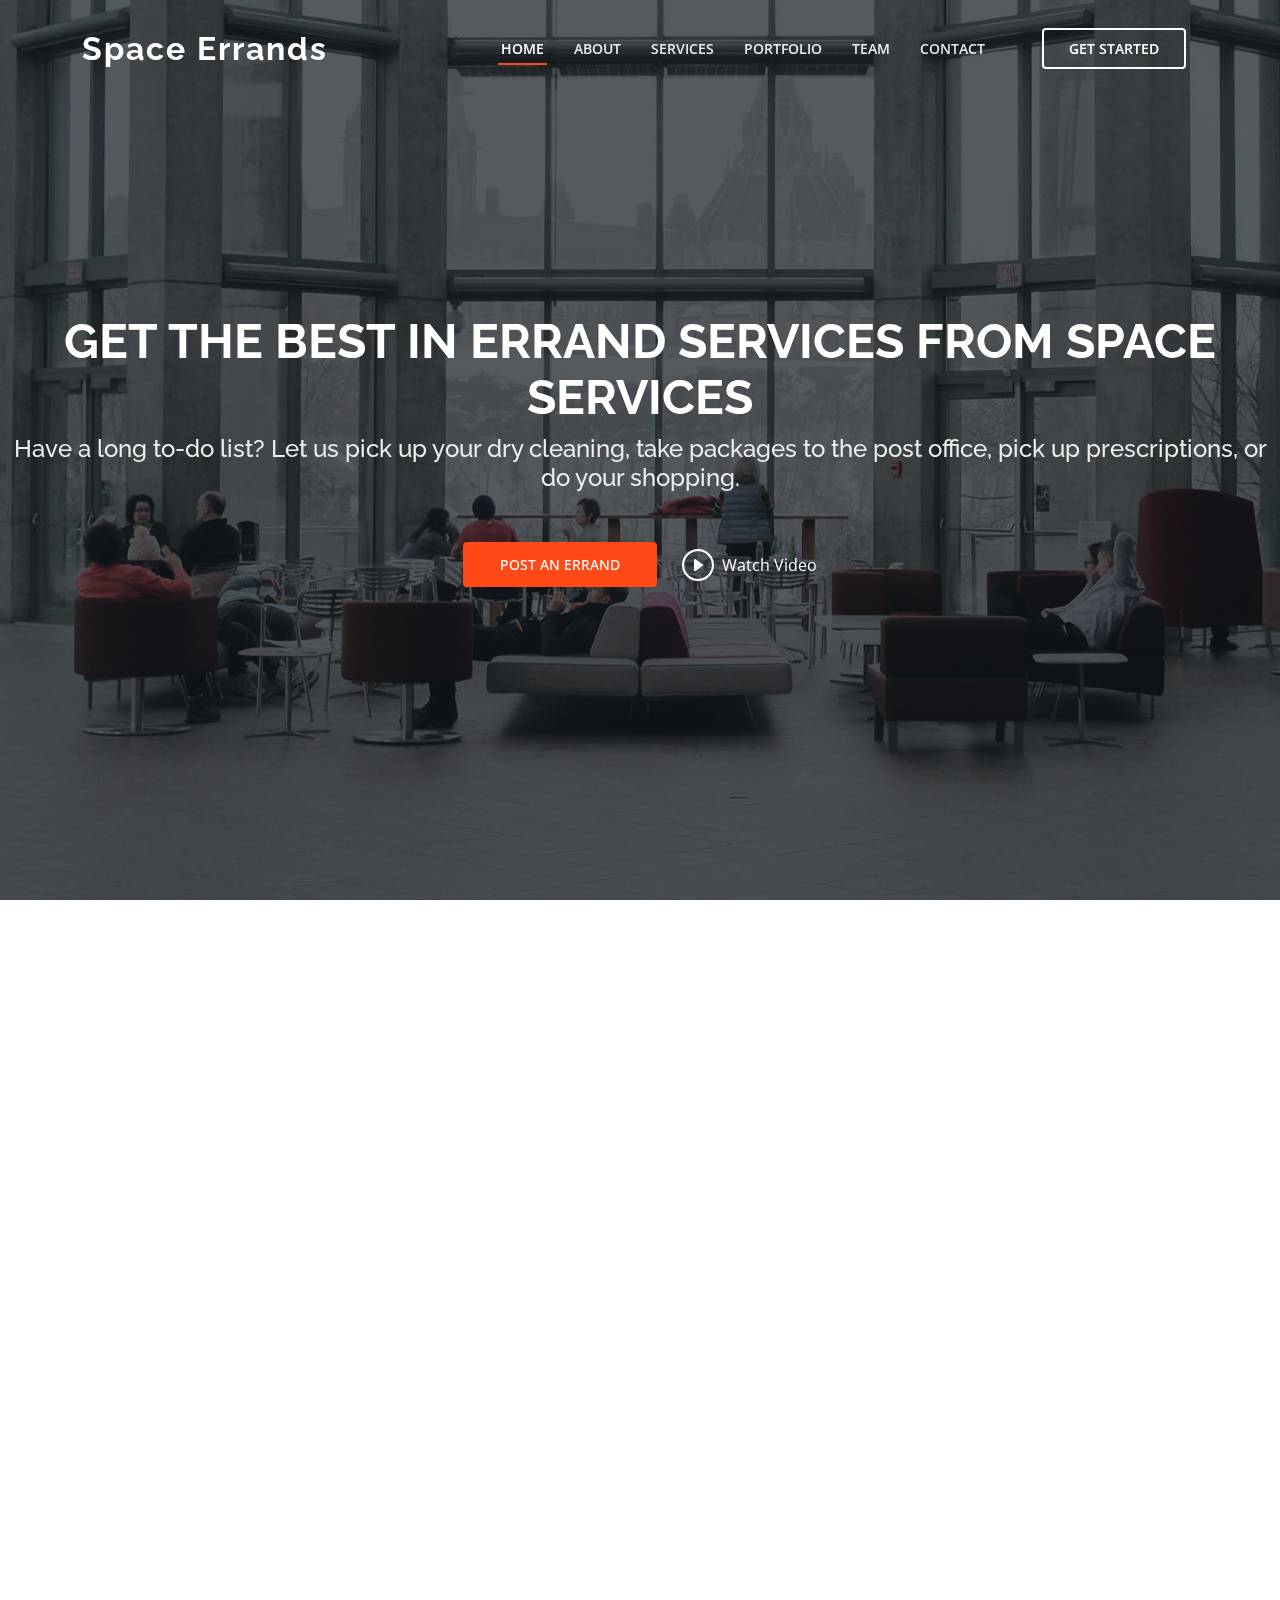
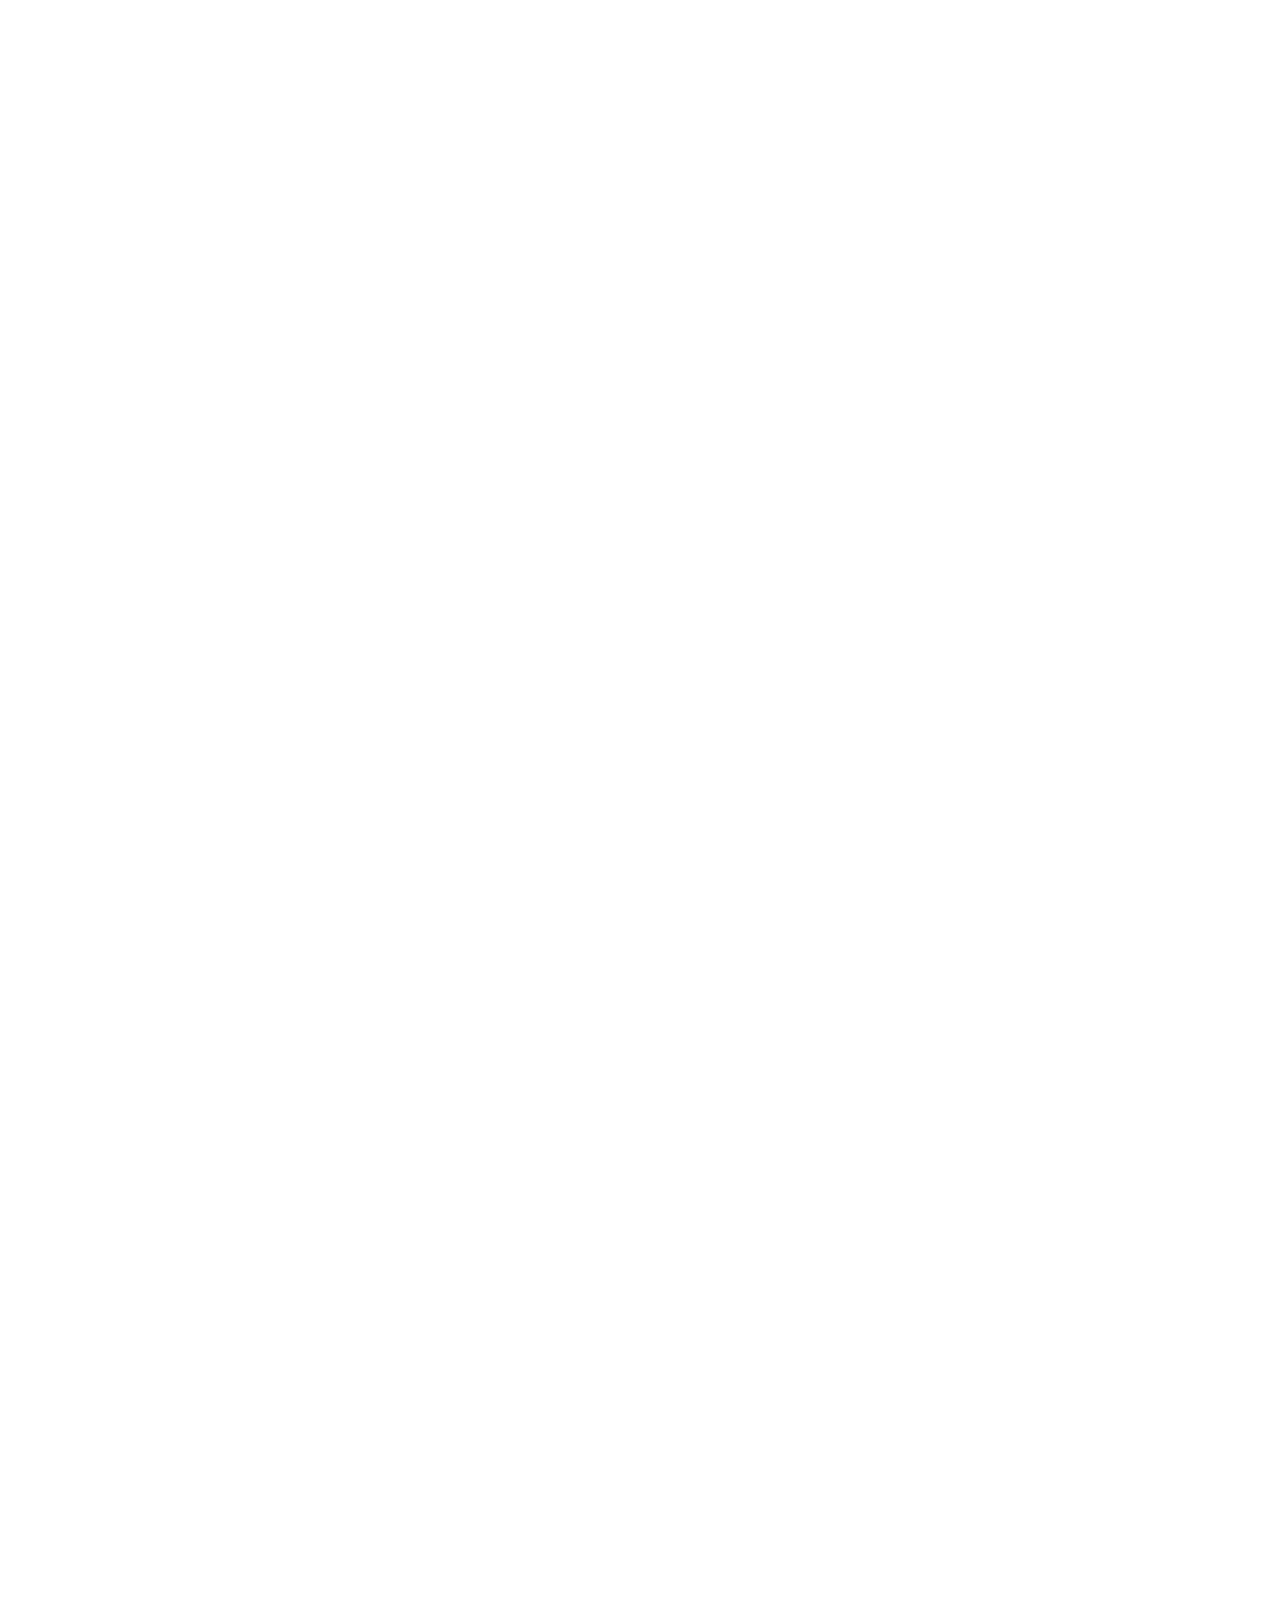
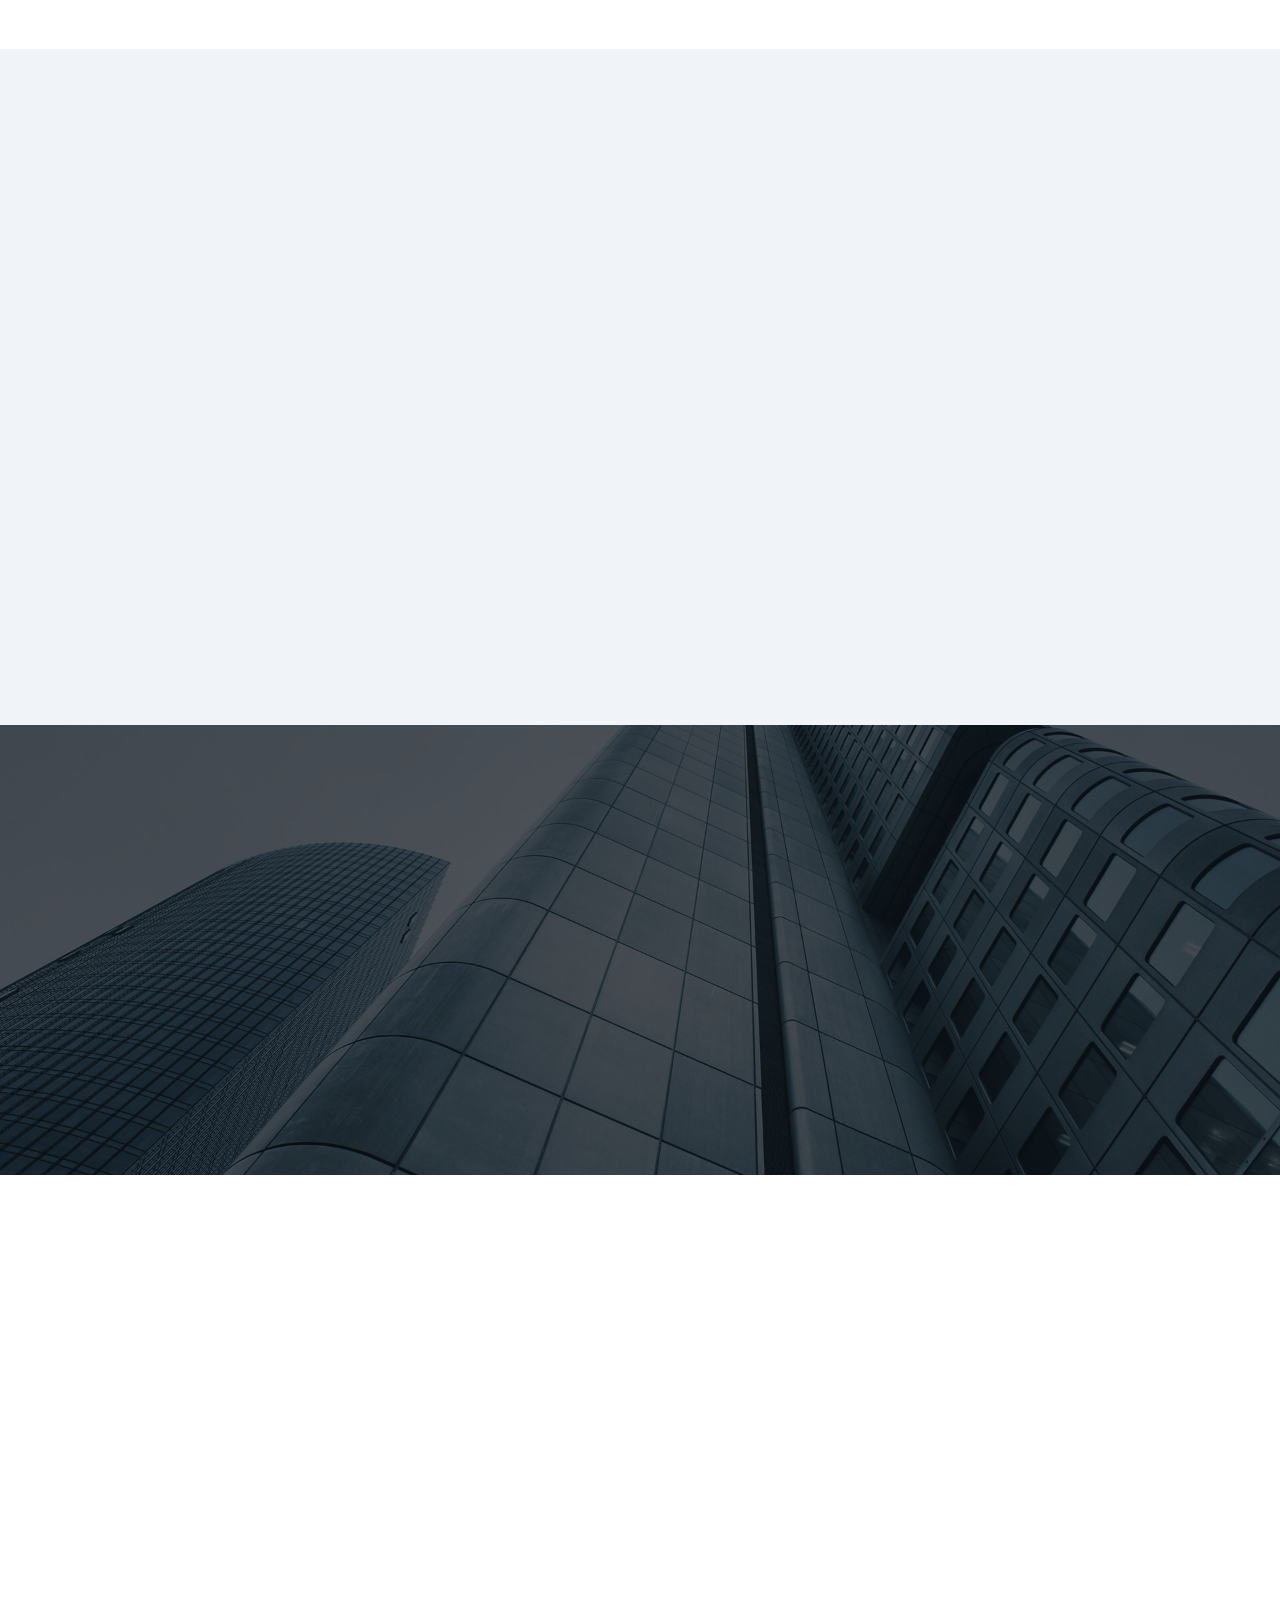
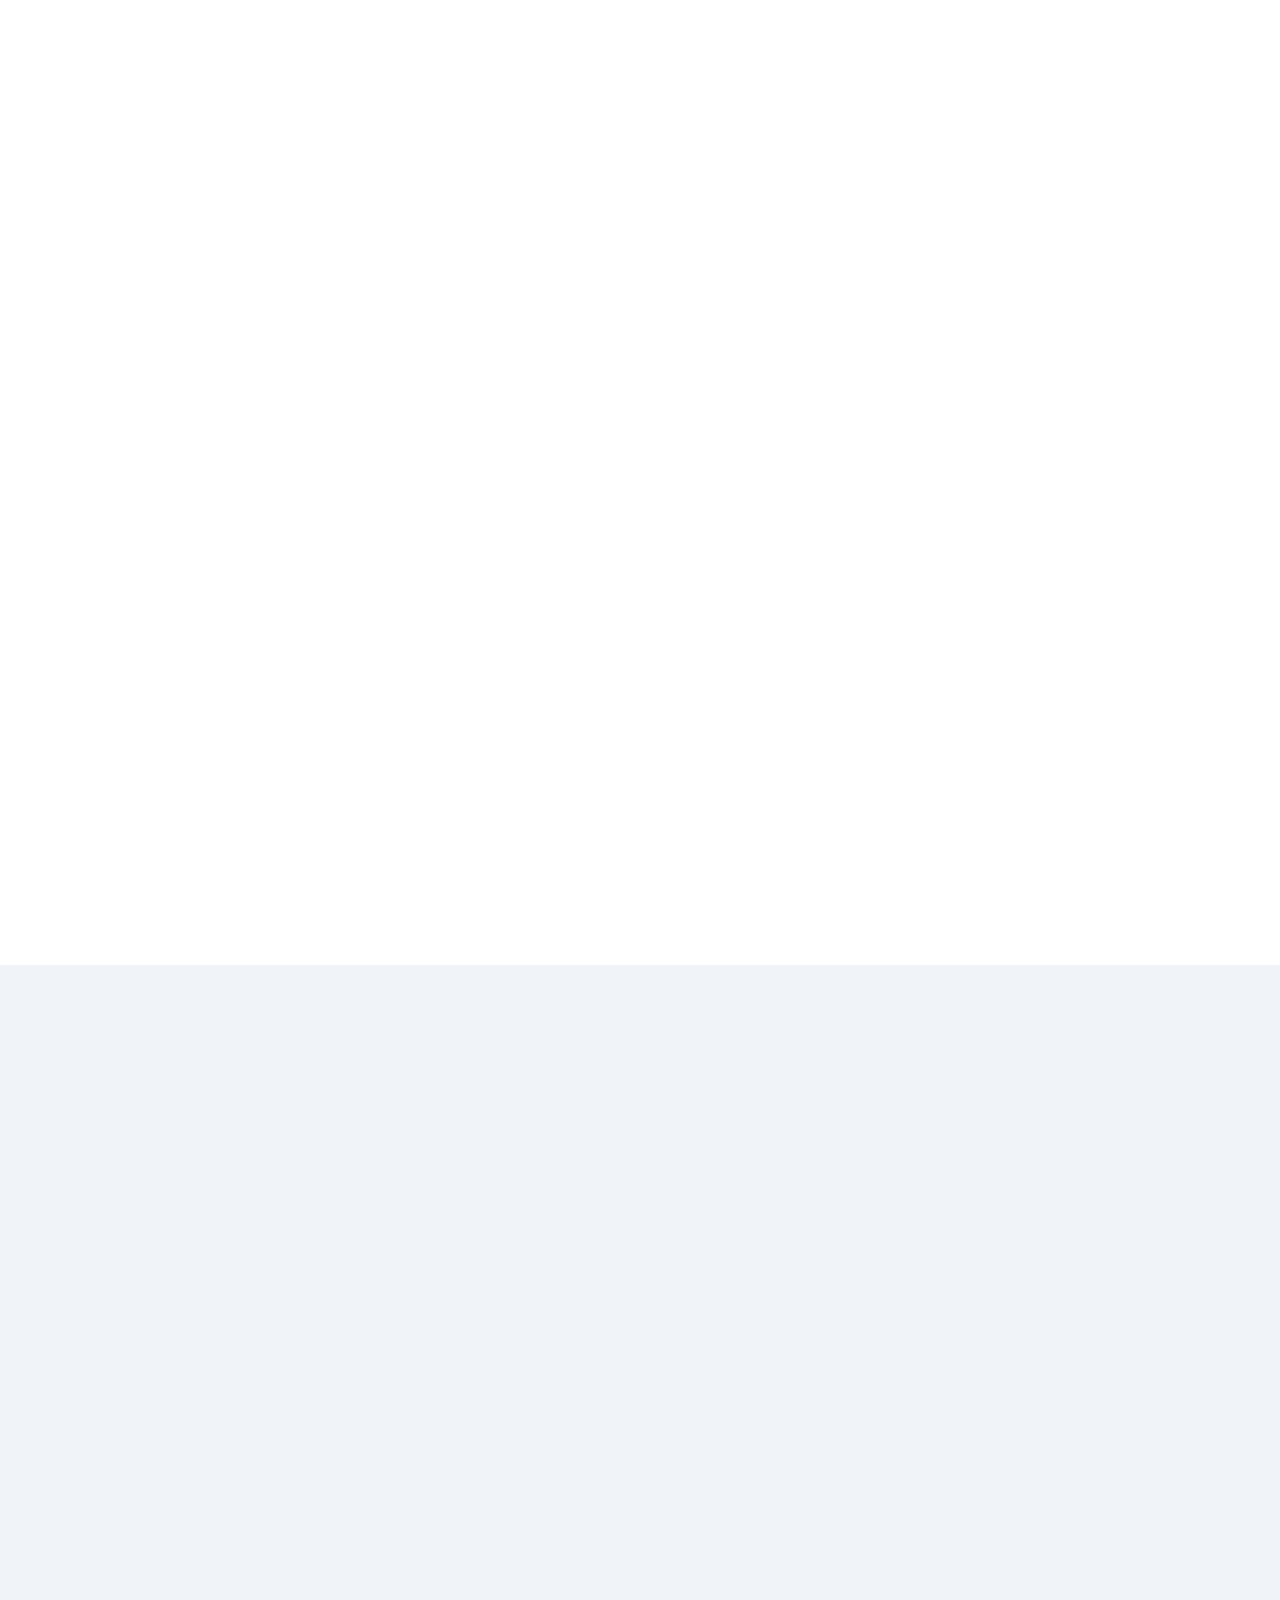
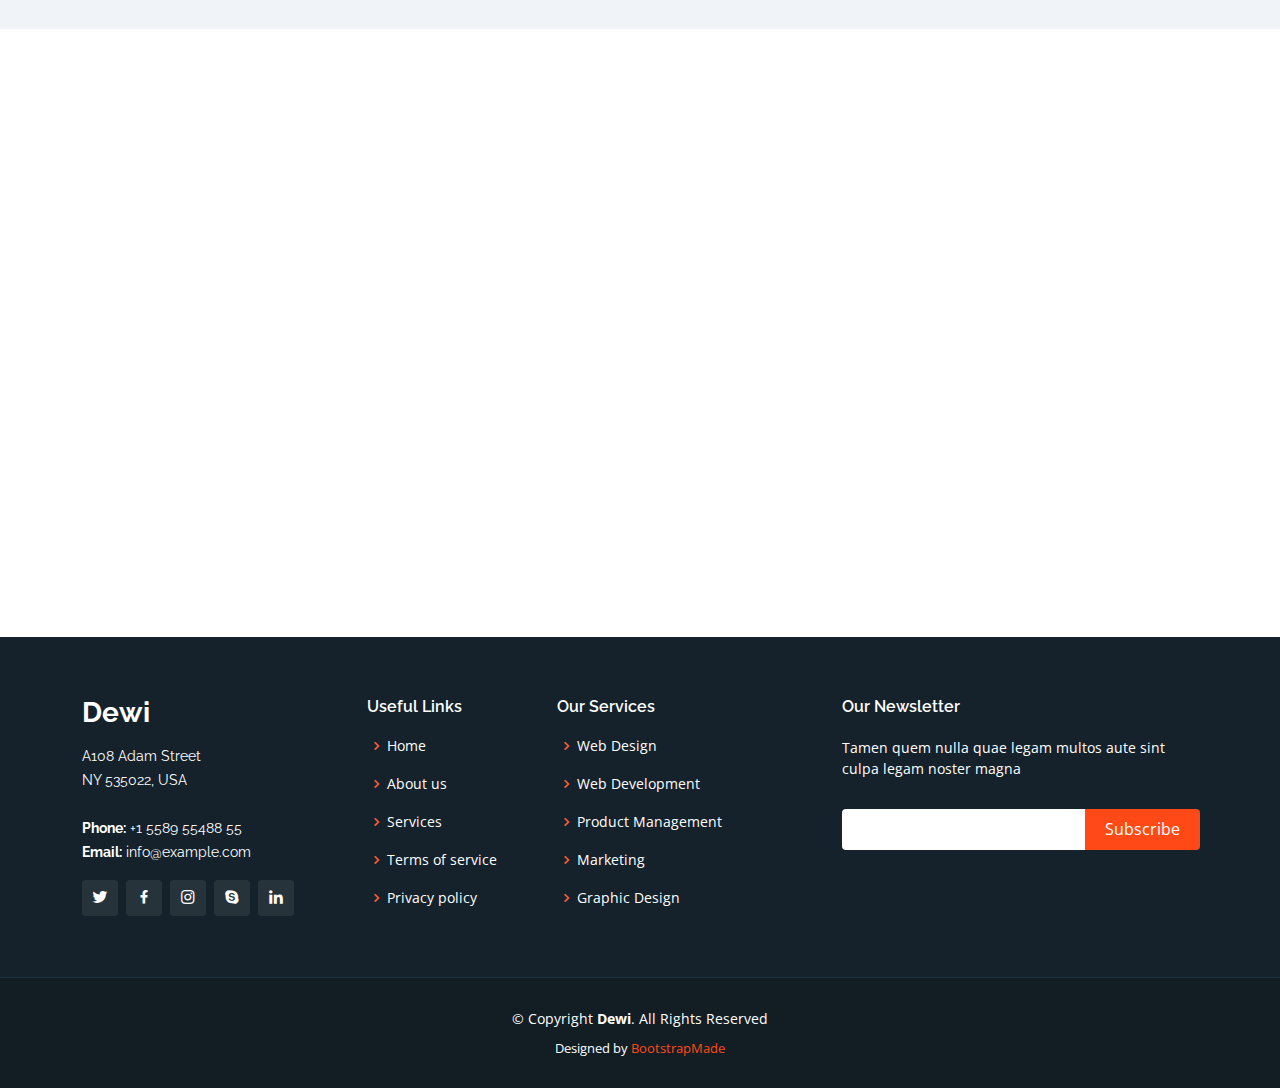
==== commit e71ade35: "working on the gallery section" ====
--- a/spaceServices/index.html
+++ b/spaceServices/index.html
@@ -5,7 +5,7 @@
   <meta charset="utf-8">
   <meta content="width=device-width, initial-scale=1.0" name="viewport">
 
-  <title>Dewi Bootstrap Template - Index</title>
+  <title>Space Errands</title>
   <meta content="" name="description">
   <meta content="" name="keywords">
 
@@ -21,6 +21,7 @@
   <link href="assets/vendor/bootstrap/css/bootstrap.min.css" rel="stylesheet">
   <link href="assets/vendor/bootstrap-icons/bootstrap-icons.css" rel="stylesheet">
   <link href="assets/vendor/boxicons/css/boxicons.min.css" rel="stylesheet">
+  <link href="assets/vendor/icofont/icofont.min.css" rel="stylesheet">
   <link href="assets/vendor/glightbox/css/glightbox.min.css" rel="stylesheet">
   <link href="assets/vendor/remixicon/remixicon.css" rel="stylesheet">
   <link href="assets/vendor/swiper/swiper-bundle.min.css" rel="stylesheet">
@@ -28,12 +29,7 @@
   <!-- Template Main CSS File -->
   <link href="assets/css/style.css" rel="stylesheet">
 
-  <!-- =======================================================
-  * Template Name: Dewi - v4.9.0
-  * Template URL: https://bootstrapmade.com/dewi-free-multi-purpose-html-template/
-  * Author: BootstrapMade.com
-  * License: https://bootstrapmade.com/license/
-  ======================================================== -->
+  
 </head>
 
 <body>
@@ -42,9 +38,8 @@
   <header id="header" class="fixed-top ">
     <div class="container d-flex align-items-center justify-content-between">
 
-      <h1 class="logo"><a href="index.html">Dewi</a></h1>
-      <!-- Uncomment below if you prefer to use an image logo -->
-      <!-- <a href="index.html" class="logo"><img src="assets/img/logo.png" alt="" class="img-fluid"></a>-->
+      <h1 class="logo"><a href="index.html">Space Errands</a></h1>
+
 
       <nav id="navbar" class="navbar">
         <ul>
@@ -53,7 +48,7 @@
           <li><a class="nav-link scrollto" href="#services">Services</a></li>
           <li><a class="nav-link scrollto " href="#portfolio">Portfolio</a></li>
           <li><a class="nav-link scrollto" href="#team">Team</a></li>
-          <li class="dropdown"><a href="#"><span>Drop Down</span> <i class="bi bi-chevron-down"></i></a>
+          <!-- <li class="dropdown"><a href="#"><span>Drop Down</span> <i class="bi bi-chevron-down"></i></a>
             <ul>
               <li><a href="#">Drop Down 1</a></li>
               <li class="dropdown"><a href="#"><span>Deep Drop Down</span> <i class="bi bi-chevron-right"></i></a>
@@ -69,7 +64,7 @@
               <li><a href="#">Drop Down 3</a></li>
               <li><a href="#">Drop Down 4</a></li>
             </ul>
-          </li>
+          </li> -->
           <li><a class="nav-link scrollto" href="#contact">Contact</a></li>
           <li><a class="getstarted scrollto" href="#about">Get Started</a></li>
         </ul>
@@ -82,10 +77,10 @@
   <!-- ======= Hero Section ======= -->
   <section id="hero">
     <div class="hero-container" data-aos="fade-up" data-aos-delay="150">
-      <h1>Plan. Launch. Grow.</h1>
-      <h2>We are team of talented designers making websites with Bootstrap</h2>
+      <h1>Get The Best In Errand Services From Space Services</h1>
+      <h2>Have a long to-do list? Let us pick up your dry cleaning, take packages to the post office, pick up prescriptions, or do your shopping.</h2>
       <div class="d-flex">
-        <a href="#about" class="btn-get-started scrollto">Get Started</a>
+        <a href="#about" class="btn-get-started scrollto">Post an Errand</a>
         <a href="https://www.youtube.com/watch?v=jDDaplaOz7Q" class="glightbox btn-watch-video"><i class="bi bi-play-circle"></i><span>Watch Video</span></a>
       </div>
     </div>
@@ -104,7 +99,7 @@
               <div class="col-lg-3 col-md-5 col-6 d-md-flex align-items-md-stretch">
                 <div class="count-box">
                   <i class="bi bi-emoji-smile"></i>
-                  <span data-purecounter-start="0" data-purecounter-end="125" data-purecounter-duration="1" class="purecounter"></span>
+                  <span data-purecounter-start="0" data-purecounter-end="890" data-purecounter-duration="1" class="purecounter"></span>
                   <p>Happy Clients</p>
                 </div>
               </div>
@@ -112,7 +107,7 @@
               <div class="col-lg-3 col-md-5 col-6 d-md-flex align-items-md-stretch">
                 <div class="count-box">
                   <i class="bi bi-journal-richtext"></i>
-                  <span data-purecounter-start="0" data-purecounter-end="85" data-purecounter-duration="1" class="purecounter"></span>
+                  <span data-purecounter-start="0" data-purecounter-end="535" data-purecounter-duration="1" class="purecounter"></span>
                   <p>Projects</p>
                 </div>
               </div>
@@ -120,7 +115,7 @@
               <div class="col-lg-3 col-md-5 col-6 d-md-flex align-items-md-stretch">
                 <div class="count-box">
                   <i class="bi bi-clock"></i>
-                  <span data-purecounter-start="0" data-purecounter-end="35" data-purecounter-duration="1" class="purecounter"></span>
+                  <span data-purecounter-start="0" data-purecounter-end="7" data-purecounter-duration="1" class="purecounter"></span>
                   <p>Years of experience</p>
                 </div>
               </div>
@@ -128,7 +123,7 @@
               <div class="col-lg-3 col-md-5 col-6 d-md-flex align-items-md-stretch">
                 <div class="count-box">
                   <i class="bi bi-award"></i>
-                  <span data-purecounter-start="0" data-purecounter-end="48" data-purecounter-duration="1" class="purecounter"></span>
+                  <span data-purecounter-start="0" data-purecounter-end="" data-purecounter-duration="1" class="purecounter"></span>
                   <p>Awards</p>
                 </div>
               </div>
@@ -145,22 +140,20 @@
           </div>
 
           <div class="col-lg-6 pt-3 pt-lg-0 content">
-            <h3>Voluptatem dignissimos provident quasi corporis voluptates sit assumenda.</h3>
+            <h3>At Space Services We Offer Your The Best In Errand Services</h3>
             <p class="fst-italic">
-              Lorem ipsum dolor sit amet, consectetur adipiscing elit, sed do eiusmod tempor incididunt ut labore et dolore
-              magna aliqua.
+              We offer expert services in Delivery, Cleaning, Pet Care, Personal Shopping, and much more..., don’t waste your precious weekend doing thankless jobs! whether you have a long list of errands or just a one-off task completing, Space Services will take it off your hands, giving you more time to spend with your family and friends or simply doing the things you love..
             </p>
             <ul>
-              <li><i class="bx bx-check-double"></i> Ullamco laboris nisi ut aliquip ex ea commodo consequat.</li>
-              <li><i class="bx bx-check-double"></i> Duis aute irure dolor in reprehenderit in voluptate velit.</li>
-              <li><i class="bx bx-check-double"></i> Voluptate repellendus pariatur reprehenderit corporis sint.</li>
-              <li><i class="bx bx-check-double"></i> Ullamco laboris nisi ut aliquip ex ea commodo consequat. Duis aute irure dolor in reprehenderit in voluptate trideta storacalaperda mastiro dolore eu fugiat nulla pariatur.</li>
+              <li><i class="bx bx-check-double"></i>With space services it is now easy to post your errands and get feedback in no time</li>
+              <li><i class="bx bx-check-double"></i> We complete all tasks and errands using our smart technique and approach</li>
+              <li><i class="bx bx-check-double"></i> We are always available and reliable, which means you can count on us anytime anyday</li>
             </ul>
-            <p>
+            <!-- <p>
               Ullamco laboris nisi ut aliquip ex ea commodo consequat. Duis aute irure dolor in reprehenderit in voluptate
               velit esse cillum dolore eu fugiat nulla pariatur. Excepteur sint occaecat cupidatat non proident, sunt in
               culpa qui officia deserunt mollit anim id est laborum
-            </p>
+            </p> -->
           </div>
 
         </div>
@@ -180,8 +173,17 @@
                 <i class="ri-brush-4-line"></i>
               </div>
               <div class="card-body">
-                <h5 class="card-title"><a href="">Our Mission</a></h5>
-                <p class="card-text">Lorem ipsum dolor sit amet, consectetur elit, sed do eiusmod tempor ut labore et dolore magna aliqua. Ut enim ad minim veniam, quis nostrud exercitation ullamco laboris nisi ut aliquip ex ea commodo consequat. </p>
+                <h5 class="card-title"><a href="">We are your go to point for any Errand</a></h5>
+                <p class="font-italic">
+                  We are proud of our domestic services and we are keen to provide an affordable service and ensuring the job is done to the highest quality. 
+                </p>
+                <p>
+                  We are big on customer satisfaction, so we like to work with you and find out your specific requirements for your home and the areas you are particular about cleaning.
+                </p>
+                <p>
+                  Most times, having a long to-do list can be so overwhelming. We are here to make that problem go away. At Space Services, customer satisfaction remains our utmost concern as we always want to deliver nothing but the best
+                </p>
+                <!-- <p class="card-text">Lorem ipsum dolor sit amet, consectetur elit, sed do eiusmod tempor ut labore et dolore magna aliqua. Ut enim ad minim veniam, quis nostrud exercitation ullamco laboris nisi ut aliquip ex ea commodo consequat. </p> -->
               </div>
             </div>
           </div>
@@ -192,8 +194,16 @@
                 <i class="ri-calendar-check-line"></i>
               </div>
               <div class="card-body">
-                <h5 class="card-title"><a href="">Our Plan</a></h5>
-                <p class="card-text">Sed ut perspiciatis unde omnis iste natus error sit voluptatem doloremque laudantium, totam rem aperiam, eaque ipsa quae ab illo inventore veritatis et quasi architecto beatae vitae dicta sunt explicabo. </p>
+                <h5 class="card-title"><a href="">A unique experience</a></h5>
+                <p>Using our service has always been unique.</p>
+                <ul>
+                  
+                  <li><i class="bx bx-check-double"></i> HOUSEHOLD & WAITING : We offer a wide array of services from cleaning, pet-sitting, to deliveries, so you can be more productive in your day.</li>
+                  <li><i class="bx bx-check-double"></i> ERRAND SERVICES : We offer a wide array of services ranging from shopping and delivery to bill paying.</li>
+                  <li><i class="bx bx-check-double"></i> MOVING & RELOCATING SERVICES : Moving is one of the most stressful life events, Swift Errands will give you more than a moving company alone.</li>
+                </ul>
+                
+                <!-- <p class="card-text">Sed ut perspiciatis unde omnis iste natus error sit voluptatem doloremque laudantium, totam rem aperiam, eaque ipsa quae ab illo inventore veritatis et quasi architecto beatae vitae dicta sunt explicabo. </p> -->
               </div>
             </div>
           </div>
@@ -204,8 +214,16 @@
                 <i class="ri-movie-2-line"></i>
               </div>
               <div class="card-body">
-                <h5 class="card-title"><a href="">Our Vision</a></h5>
-                <p class="card-text">Nemo enim ipsam voluptatem quia voluptas sit aut odit aut fugit, sed quia magni dolores eos qui ratione voluptatem sequi nesciunt Neque porro quisquam est, qui dolorem ipsum quia dolor sit amet. </p>
+                <h5 class="card-title"><a href="">We have more</a></h5>
+                <p class="font-italic">
+                  Some other pack of services for you alone
+                </p>
+                <ul>
+                  <li><i class="bx bx-check-double"></i> CONCIERGE SERVICES : Give you a break. Let Space Services take the work out of your leisure time.</li>
+                  <li><i class="bx bx-check-double"></i> BUSINESS SERVICES : Whether you're short-staffed or need a long term assistant, Space Services can help</li>
+                  <li><i class="bx bx-check-double"></i> SENIOR SERVICES : Trustworthy service providers for seniors.</li>
+                </ul>
+                <!-- <p class="card-text">Nemo enim ipsam voluptatem quia voluptas sit aut odit aut fugit, sed quia magni dolores eos qui ratione voluptatem sequi nesciunt Neque porro quisquam est, qui dolorem ipsum quia dolor sit amet. </p> -->
               </div>
             </div>
           </div>
@@ -215,7 +233,7 @@
     </section><!-- End About Boxes Section -->
 
     <!-- ======= Clients Section ======= -->
-    <section id="clients" class="clients">
+    <!-- <section id="clients" class="clients">
       <div class="container" data-aos="zoom-in">
 
         <div class="row">
@@ -247,13 +265,14 @@
         </div>
 
       </div>
-    </section><!-- End Clients Section -->
+    </section> -->
+    <!-- End Clients Section -->
 
     <!-- ======= Features Section ======= -->
     <section id="features" class="features">
       <div class="container" data-aos="fade-up">
 
-        <ul class="nav nav-tabs row d-flex">
+        <!-- <ul class="nav nav-tabs row d-flex">
           <li class="nav-item col-3">
             <a class="nav-link active show" data-bs-toggle="tab" href="#tab-1">
               <i class="ri-gps-line"></i>
@@ -278,26 +297,25 @@
               <h4 class="d-none d-lg-block">Nostrum qui dile node</h4>
             </a>
           </li>
-        </ul>
+        </ul> -->
 
         <div class="tab-content">
           <div class="tab-pane active show" id="tab-1">
             <div class="row">
               <div class="col-lg-6 order-2 order-lg-1 mt-3 mt-lg-0">
-                <h3>Voluptatem dignissimos provident quasi corporis voluptates sit assumenda.</h3>
+                <h3>looking to hire professional Home Helps, Movers, Nannies e.t.c ?.</h3>
                 <p class="fst-italic">
-                  Lorem ipsum dolor sit amet, consectetur adipiscing elit, sed do eiusmod tempor incididunt ut labore et dolore
-                  magna aliqua.
+                  If you’re looking to hire professional Home Helps, Movers, Nannies e.t.c who can take care of your residential as well as commercial apartment cleaning, senior care, property relocation to mention but a few, then you are in the right place because we strive to provide an unrivaled service and value in the cleaning industry.
                 </p>
                 <ul>
-                  <li><i class="ri-check-double-line"></i> Ullamco laboris nisi ut aliquip ex ea commodo consequat.</li>
-                  <li><i class="ri-check-double-line"></i> Duis aute irure dolor in reprehenderit in voluptate velit.</li>
-                  <li><i class="ri-check-double-line"></i> Ullamco laboris nisi ut aliquip ex ea commodo consequat. Duis aute irure dolor in reprehenderit in voluptate trideta storacalaperda mastiro dolore eu fugiat nulla pariatur.</li>
+                  <li><i class="ri-check-double-line"></i> Specialized regular and one off domestic cleaning.</li>
+                  <li><i class="ri-check-double-line"></i> Clean, well-kept facilities enhance corporate image of companies, and provide a healthy environment for customers and employees. Space Services is a leader in commercial domestic industry.</li>
+                  <li><i class="ri-check-double-line"></i> We offer a wide range of domestic services including janitorial, carpet cleaning, upholstery cleaning, Household & Waiting,Errand Services, Moving & Relocating Services and other specialty domestic services.</li>
+                  <li><i class="ri-check-double-line"></i> We render the most effective service.</li>
                 </ul>
                 <p>
-                  Ullamco laboris nisi ut aliquip ex ea commodo consequat. Duis aute irure dolor in reprehenderit in voluptate
-                  velit esse cillum dolore eu fugiat nulla pariatur. Excepteur sint occaecat cupidatat non proident, sunt in
-                  culpa qui officia deserunt mollit anim id est laborum
+                  Space Services provides cleaning services to all types of buildings including offices, corporate headquarters, healthcare facilities, schools, industrial facilities, research facilities, retail stores transportation hubs and even the airline industry.
+
                 </p>
               </div>
               <div class="col-lg-6 order-1 order-lg-2 text-center">
@@ -393,46 +411,88 @@
         </div>
 
         <div class="row" data-aos="fade-up" data-aos-delay="200">
-          <div class="col-md-6">
-            <div class="icon-box">
-              <i class="bi bi-laptop"></i>
-              <h4><a href="#">Lorem Ipsum</a></h4>
-              <p>Voluptatum deleniti atque corrupti quos dolores et quas molestias excepturi sint occaecati cupiditate non provident</p>
-            </div>
-          </div>
-          <div class="col-md-6 mt-4 mt-md-0">
-            <div class="icon-box">
-              <i class="bi bi-bar-chart"></i>
-              <h4><a href="#">Dolor Sitema</a></h4>
-              <p>Minim veniam, quis nostrud exercitation ullamco laboris nisi ut aliquip ex ea commodo consequat tarad limino ata</p>
-            </div>
-          </div>
-          <div class="col-md-6 mt-4 mt-md-0">
-            <div class="icon-box">
-              <i class="bi bi-brightness-high"></i>
-              <h4><a href="#">Sed ut perspiciatis</a></h4>
-              <p>Duis aute irure dolor in reprehenderit in voluptate velit esse cillum dolore eu fugiat nulla pariatur</p>
-            </div>
-          </div>
-          <div class="col-md-6 mt-4 mt-md-0">
-            <div class="icon-box">
-              <i class="bi bi-briefcase"></i>
-              <h4><a href="#">Nemo Enim</a></h4>
-              <p>Excepteur sint occaecat cupidatat non proident, sunt in culpa qui officia deserunt mollit anim id est laborum</p>
-            </div>
-          </div>
-          <div class="col-md-6 mt-4 mt-md-0">
-            <div class="icon-box">
-              <i class="bi bi-card-checklist"></i>
-              <h4><a href="#">Magni Dolore</a></h4>
-              <p>At vero eos et accusamus et iusto odio dignissimos ducimus qui blanditiis praesentium voluptatum deleniti atque</p>
-            </div>
-          </div>
-          <div class="col-md-6 mt-4 mt-md-0">
-            <div class="icon-box">
-              <i class="bi bi-clock"></i>
-              <h4><a href="#">Eiusmod Tempor</a></h4>
-              <p>Et harum quidem rerum facilis est et expedita distinctio. Nam libero tempore, cum soluta nobis est eligendi</p>
+          <div class="col-md-4">
+            <div class="icon-box">
+              <i class="ri-store-line" style="color: #ffbb2c;"></i>
+              <h4><a href="#">Fast Errands</a></h4>
+              <!-- <p>Voluptatum deleniti atque corrupti quos dolores et quas molestias excepturi sint occaecati cupiditate non provident</p> -->
+            </div>
+          </div>
+          <div class="col-md-4 mt-4 mt-md-0">
+            <div class="icon-box">
+              <i class="ri-bar-chart-box-line" style="color: #5578ff;"></i>
+              <h4><a href="#">Bookings Handling</a></h4>
+              <!-- <p>Minim veniam, quis nostrud exercitation ullamco laboris nisi ut aliquip ex ea commodo consequat tarad limino ata</p> -->
+            </div>
+          </div>
+          <div class="col-md-4 mt-4 mt-md-0">
+            <div class="icon-box">
+              <i class="ri-calendar-todo-line" style="color: #e80368;"></i>
+              <h4><a href="#">Schedule Handling</a></h4>
+              <!-- <p>Duis aute irure dolor in reprehenderit in voluptate velit esse cillum dolore eu fugiat nulla pariatur</p> -->
+            </div>
+          </div>
+          <div class="col-md-4 mt-4 mt-md-0">
+            <div class="icon-box">
+              <i class="ri-paint-brush-line" style="color: #e361ff;"></i>
+              <h4><a href="#">Pet Care</a></h4>
+              <!-- <p>Excepteur sint occaecat cupidatat non proident, sunt in culpa qui officia deserunt mollit anim id est laborum</p> -->
+            </div>
+          </div>
+          <div class="col-md-4 mt-4 mt-md-0">
+            <div class="icon-box">
+              <i class="ri-database-2-line" style="color: #47aeff;"></i>
+              <h4><a href="#">House Cleaning</a></h4>
+              <!-- <p>At vero eos et accusamus et iusto odio dignissimos ducimus qui blanditiis praesentium voluptatum deleniti atque</p> -->
+            </div>
+          </div>
+          <div class="col-md-4 mt-4 mt-md-0">
+            <div class="icon-box">
+              <i class="ri-gradienter-line" style="color: #ffa76e;"></i>
+              <h4><a href="#">Dry Cleaning</a></h4>
+              <!-- <p>Et harum quidem rerum facilis est et expedita distinctio. Nam libero tempore, cum soluta nobis est eligendi</p> -->
+            </div>
+          </div>
+          <div class="col-md-4 mt-4 mt-md-0">
+            <div class="icon-box">
+              <i class="ri-file-list-3-line" style="color: #11dbcf;"></i>
+              <h4><a href="#">Package Sending</a></h4>
+              <!-- <p>At vero eos et accusamus et iusto odio dignissimos ducimus qui blanditiis praesentium voluptatum deleniti atque</p> -->
+            </div>
+          </div>
+          <div class="col-md-4 mt-4 mt-md-0">
+            <div class="icon-box">
+              <i class="ri-price-tag-2-line" style="color: #4233ff;"></i>
+              <h4><a href="#">Pick Up Prescription</a></h4>
+              <!-- <p>Et harum quidem rerum facilis est et expedita distinctio. Nam libero tempore, cum soluta nobis est eligendi</p> -->
+            </div>
+          </div>
+          <div class="col-md-4 mt-4 mt-md-0">
+            <div class="icon-box">
+              <i class="ri-anchor-line" style="color: #b2904f;"></i>
+              <h4><a href="#">Shopping</a></h4>
+              <!-- <p>Et harum quidem rerum facilis est et expedita distinctio. Nam libero tempore, cum soluta nobis est eligendi</p> -->
+            </div>
+          </div>
+          <div class="col-md-4 mt-4 mt-md-0">
+            <div class="icon-box">
+              <i class="ri-disc-line" style="color: #b20969;"></i>
+              <h4><a href="#">Home Services</a></h4>
+              <!-- <p>Et harum quidem rerum facilis est et expedita distinctio. Nam libero tempore, cum soluta nobis est eligendi</p> -->
+            </div>
+          </div>
+          <div class="col-md-4 mt-4 mt-md-0">
+            <div class="icon-box">
+              <i class="ri-base-station-line" style="color: #ff5828;"></i>
+              <h4><a href="#">Customer Services</a></h4>
+              <!-- <p>Et harum quidem rerum facilis est et expedita distinctio. Nam libero tempore, cum soluta nobis est eligendi</p> -->
+            </div>
+          </div>
+          <div class="col-md-4 mt-4 mt-md-0">
+            <div class="icon-box">
+              <i class="ri-fingerprint-line" style="color: #29cc61;"></i>
+              <h4><a href="#">Smart Ordering</a></h4>
+              <!-- <p>Et harum quidem rerum facilis est et expedita distinctio. Nam libero tempore, cum soluta nobis est eligendi</p> -->
             </div>
           </div>
         </div>
--- a/spaceServices/assets/css/style.css
+++ b/spaceServices/assets/css/style.css
@@ -176,7 +176,7 @@
   position: relative;
 }
 
-.navbar>ul>li {
+.navbar > ul > li {
   white-space: nowrap;
   padding: 8px 12px;
 }
@@ -203,7 +203,7 @@
   margin-left: 5px;
 }
 
-.navbar>ul>li>a:before {
+.navbar > ul > li > a:before {
   content: "";
   position: absolute;
   width: 100%;
@@ -217,7 +217,7 @@
 }
 
 .navbar a:hover:before,
-.navbar li:hover>a:before,
+.navbar li:hover > a:before,
 .navbar .active:before {
   visibility: visible;
   width: 100%;
@@ -226,7 +226,7 @@
 .navbar a:hover,
 .navbar .active,
 .navbar .active:focus,
-.navbar li:hover>a {
+.navbar li:hover > a {
   color: #fff;
 }
 
@@ -246,7 +246,7 @@
   border-color: #ff4a17;
 }
 
-.navbar>ul>li>.getstarted:before {
+.navbar > ul > li > .getstarted:before {
   visibility: hidden;
 }
 
@@ -284,11 +284,11 @@
 
 .navbar .dropdown ul a:hover,
 .navbar .dropdown ul .active:hover,
-.navbar .dropdown ul li:hover>a {
+.navbar .dropdown ul li:hover > a {
   color: #ff4a17;
 }
 
-.navbar .dropdown:hover>ul {
+.navbar .dropdown:hover > ul {
   opacity: 1;
   top: 100%;
   visibility: visible;
@@ -300,7 +300,7 @@
   visibility: hidden;
 }
 
-.navbar .dropdown .dropdown:hover>ul {
+.navbar .dropdown .dropdown:hover > ul {
   opacity: 1;
   top: 0;
   left: 100%;
@@ -312,7 +312,7 @@
     left: -90%;
   }
 
-  .navbar .dropdown .dropdown:hover>ul {
+  .navbar .dropdown .dropdown:hover > ul {
     left: -100%;
   }
 }
@@ -380,7 +380,7 @@
 
 .navbar-mobile a:hover,
 .navbar-mobile .active,
-.navbar-mobile li:hover>a {
+.navbar-mobile li:hover > a {
   color: #ff4a17;
 }
 
@@ -415,11 +415,11 @@
 
 .navbar-mobile .dropdown ul a:hover,
 .navbar-mobile .dropdown ul .active:hover,
-.navbar-mobile .dropdown ul li:hover>a {
+.navbar-mobile .dropdown ul li:hover > a {
   color: #ff4a17;
 }
 
-.navbar-mobile .dropdown>.dropdown-active {
+.navbar-mobile .dropdown > .dropdown-active {
   display: block;
 }
 
@@ -971,20 +971,23 @@
   padding: 30px;
   border-radius: 6px;
   background: #fff;
+  display: flex;
+  align-items: center;
+  /* justify-items: center; */
 }
 
 .services .icon-box i {
-  float: left;
-  color: #5c8eb0;
-  font-size: 40px;
-  line-height: 0;
+  font-size: 32px;
+  padding-right: 10px;
+  line-height: 1;
 }
 
 .services .icon-box h4 {
-  margin-left: 70px;
   font-weight: 700;
-  margin-bottom: 15px;
-  font-size: 18px;
+  margin: 0;
+  padding: 0;
+  line-height: 1;
+  font-size: 16px;
 }
 
 .services .icon-box h4 a {
@@ -1223,7 +1226,10 @@
   position: relative;
 }
 
-.portfolio-details .portfolio-details-slider .swiper-pagination .swiper-pagination-bullet {
+.portfolio-details
+  .portfolio-details-slider
+  .swiper-pagination
+  .swiper-pagination-bullet {
   width: 12px;
   height: 12px;
   background-color: #fff;
@@ -1231,7 +1237,10 @@
   border: 1px solid #ff4a17;
 }
 
-.portfolio-details .portfolio-details-slider .swiper-pagination .swiper-pagination-bullet-active {
+.portfolio-details
+  .portfolio-details-slider
+  .swiper-pagination
+  .swiper-pagination-bullet-active {
   background-color: #ff4a17;
 }
 
@@ -1254,7 +1263,7 @@
   font-size: 15px;
 }
 
-.portfolio-details .portfolio-info ul li+li {
+.portfolio-details .portfolio-info ul li + li {
   margin-top: 10px;
 }
 
@@ -1403,7 +1412,7 @@
   font-weight: 600;
 }
 
-.contact .php-email-form .error-message br+br {
+.contact .php-email-form .error-message br + br {
   margin-top: 25px;
 }
 
@@ -1457,7 +1466,7 @@
   padding: 12px 15px;
 }
 
-.contact .php-email-form button[type=submit] {
+.contact .php-email-form button[type="submit"] {
   background: #ff4a17;
   border: 0;
   padding: 10px 24px;
@@ -1466,7 +1475,7 @@
   border-radius: 4px;
 }
 
-.contact .php-email-form button[type=submit]:hover {
+.contact .php-email-form button[type="submit"]:hover {
   background: #ff5e31;
 }
 
@@ -1513,11 +1522,11 @@
   margin: 0;
 }
 
-.breadcrumbs ol li+li {
+.breadcrumbs ol li + li {
   padding-left: 10px;
 }
 
-.breadcrumbs ol li+li::before {
+.breadcrumbs ol li + li::before {
   display: inline-block;
   padding-right: 10px;
   color: #263d4d;
@@ -1653,13 +1662,13 @@
   border-radius: 4px;
 }
 
-#footer .footer-top .footer-newsletter form input[type=email] {
+#footer .footer-top .footer-newsletter form input[type="email"] {
   border: 0;
   padding: 4px;
   width: calc(100% - 110px);
 }
 
-#footer .footer-top .footer-newsletter form input[type=submit] {
+#footer .footer-top .footer-newsletter form input[type="submit"] {
   position: absolute;
   top: 0;
   right: -2px;
@@ -1674,7 +1683,7 @@
   border-radius: 0 4px 4px 0;
 }
 
-#footer .footer-top .footer-newsletter form input[type=submit]:hover {
+#footer .footer-top .footer-newsletter form input[type="submit"]:hover {
   background: #ff5e31;
 }
 
@@ -1692,4 +1701,4 @@
 
 #footer .credits a {
   transition: 0.3s;
-}+}
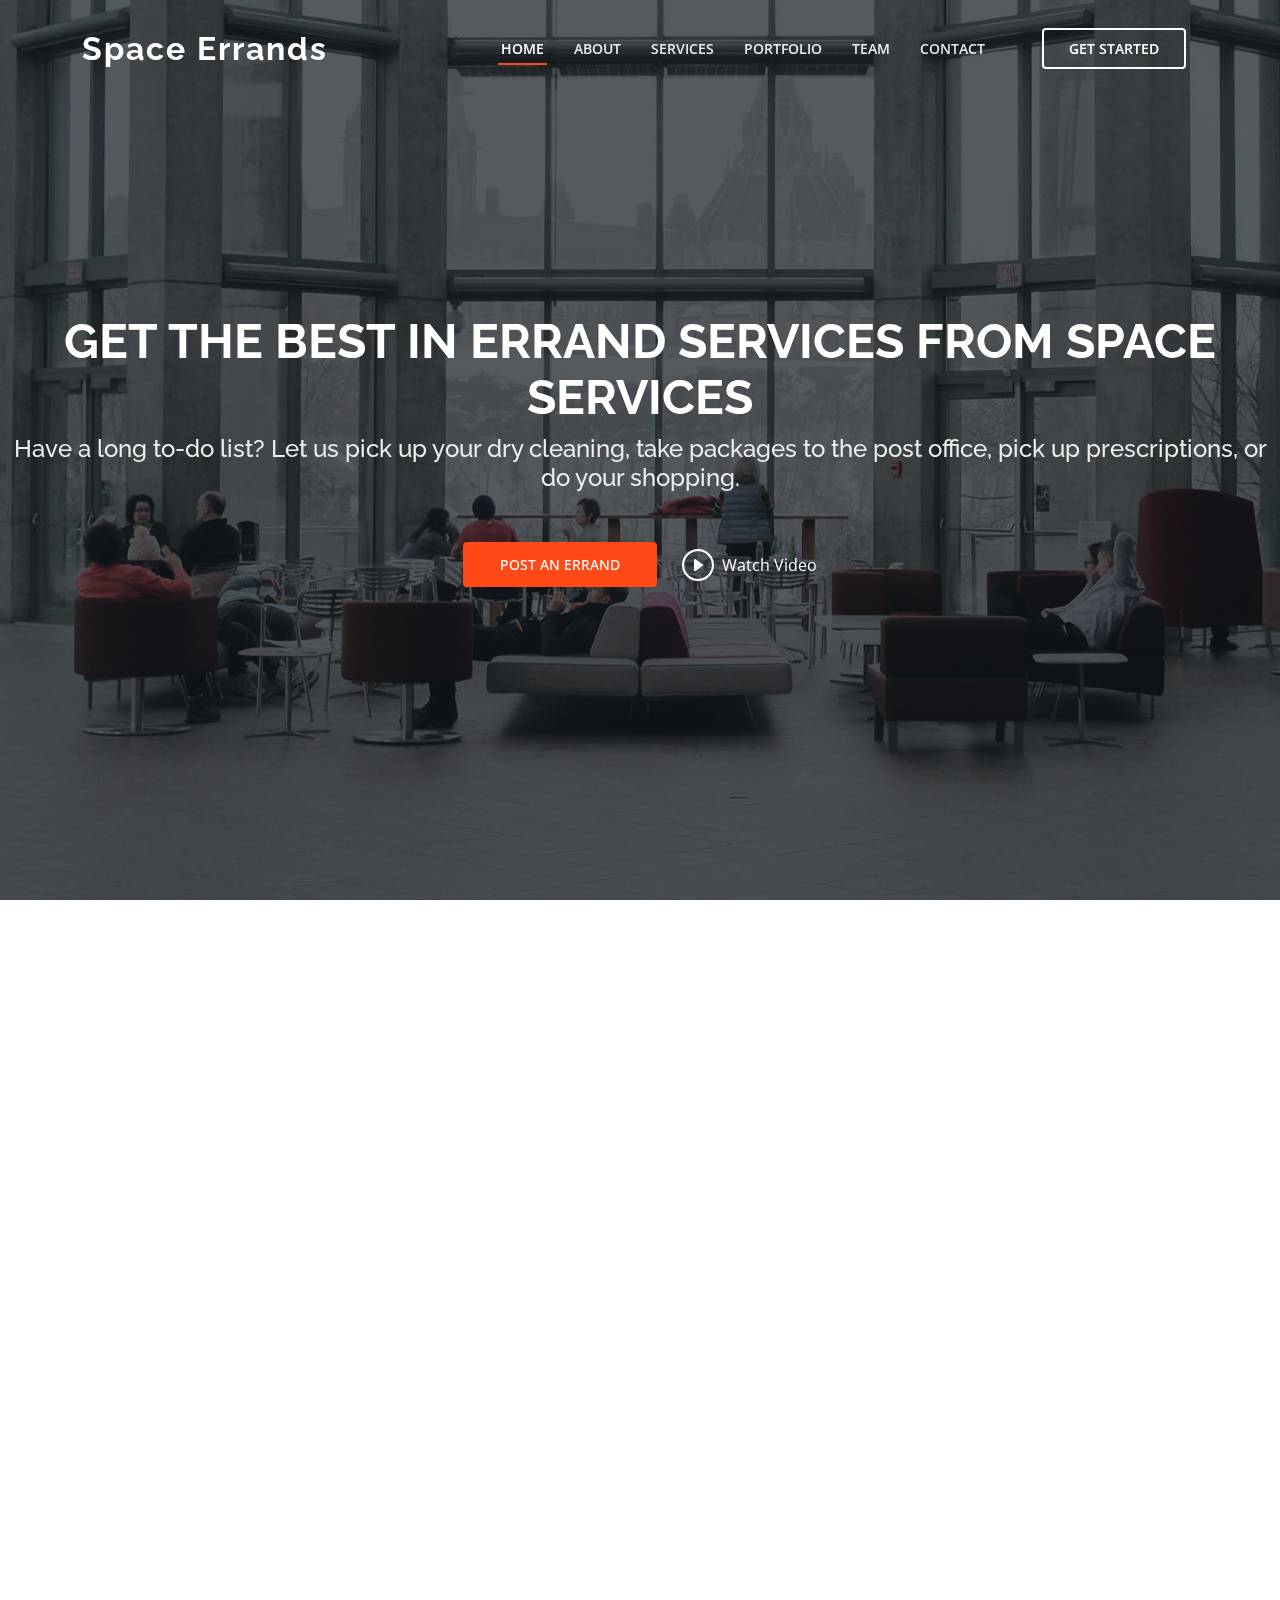
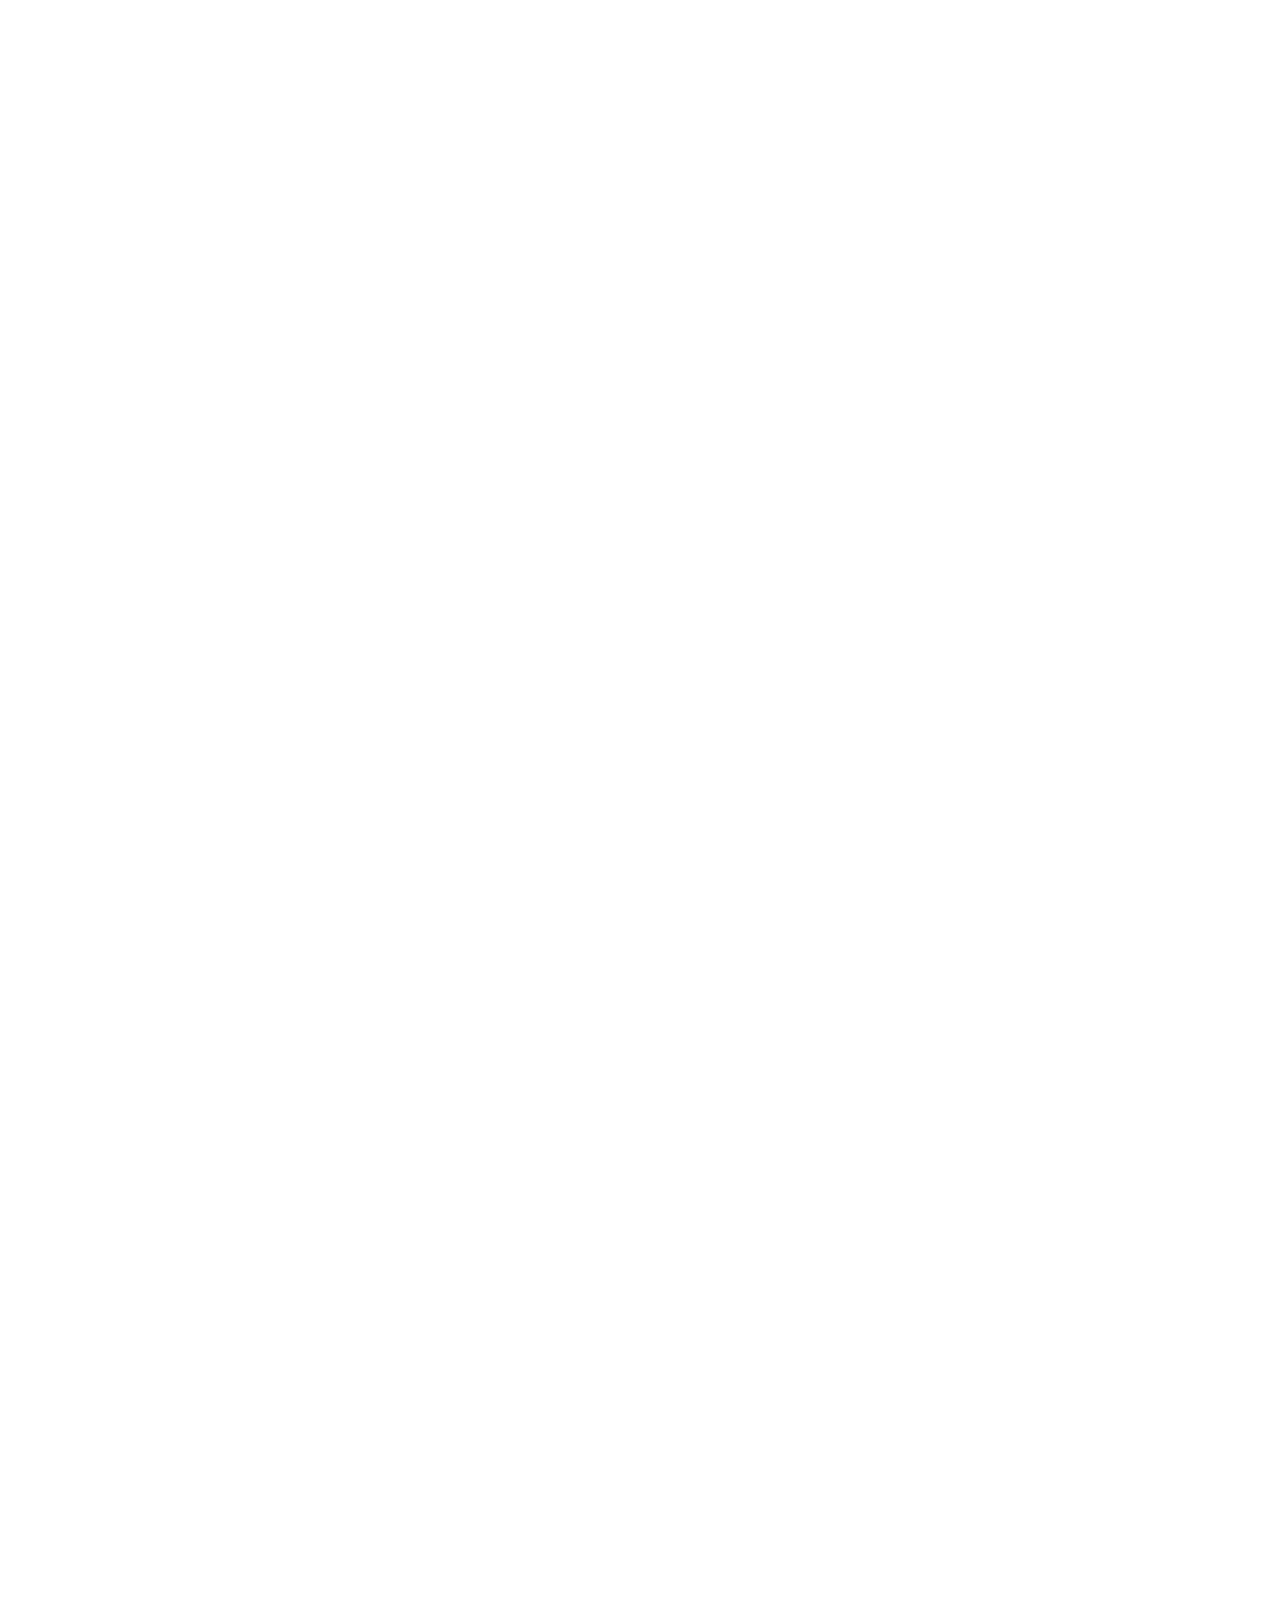
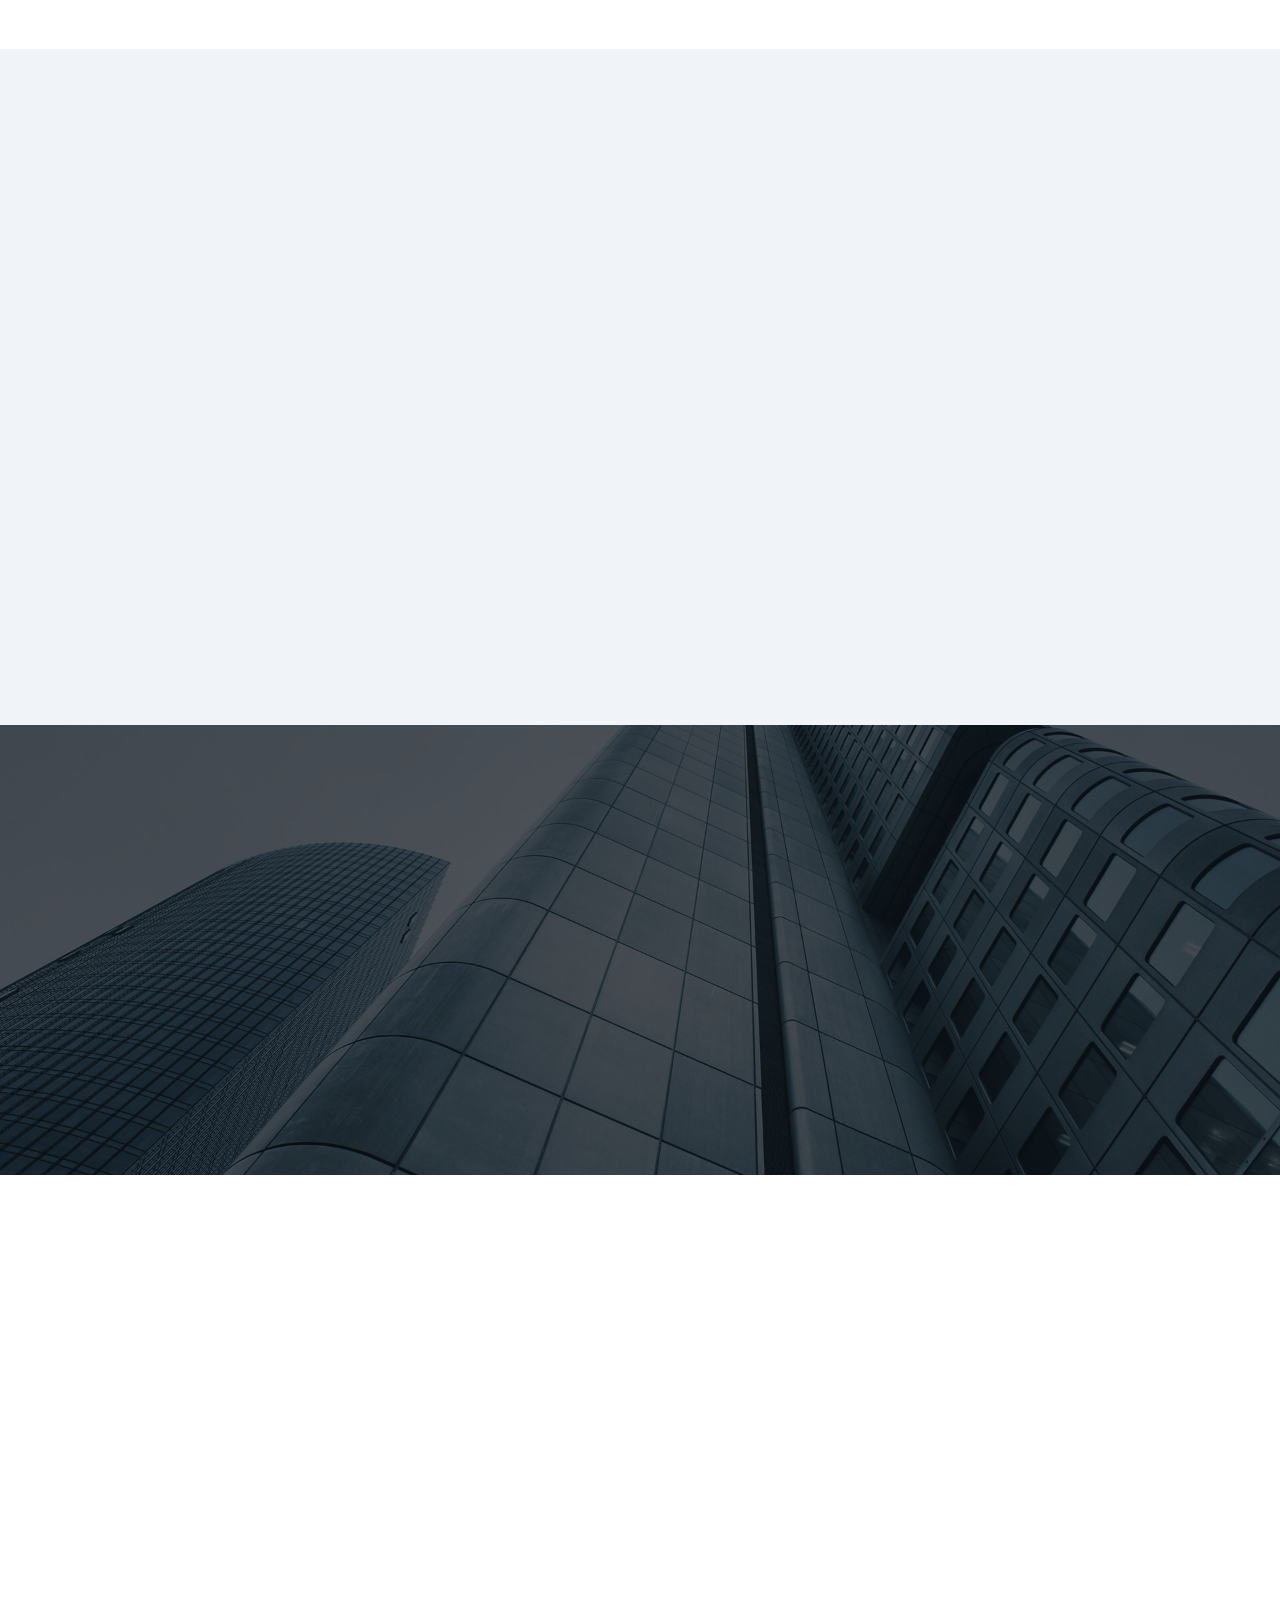
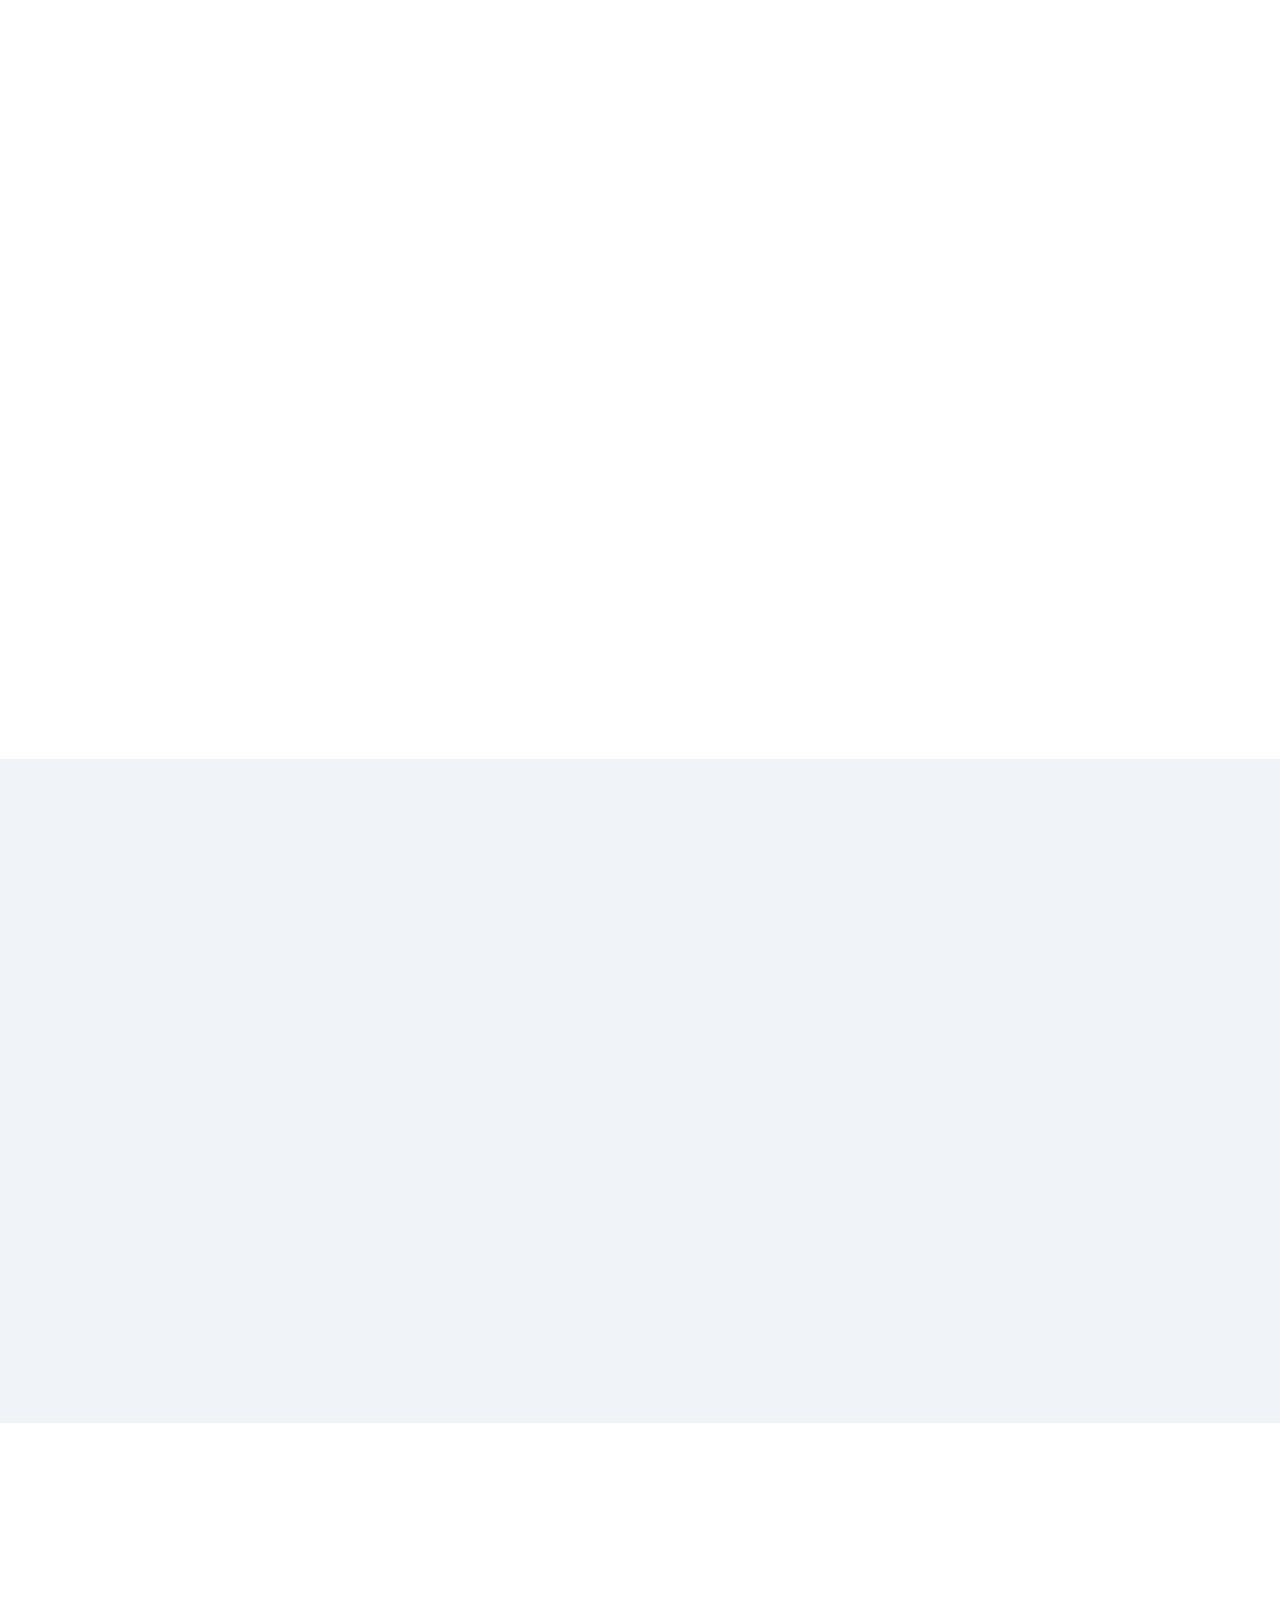
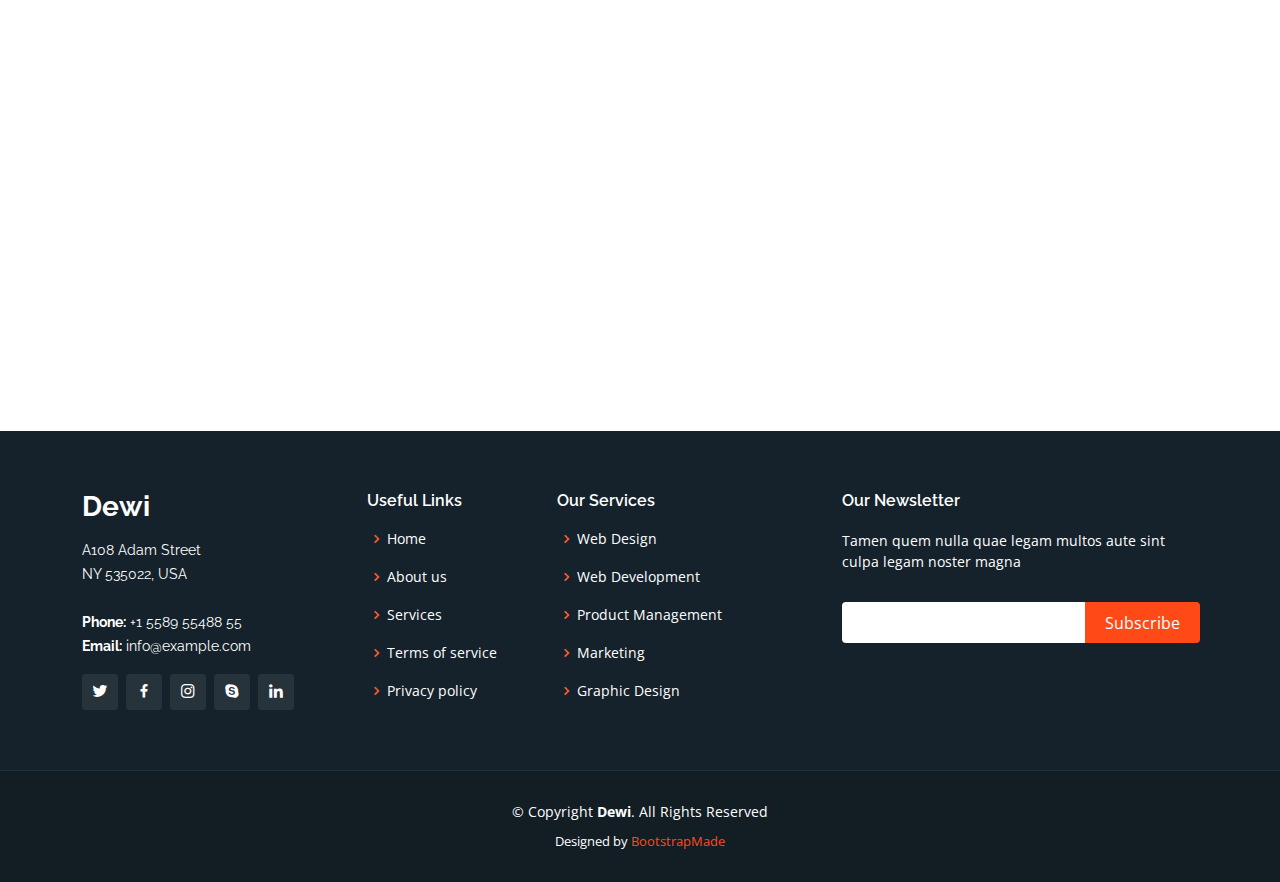
==== commit b72086be: "add images to the gallery section" ====
--- a/spaceServices/index.html
+++ b/spaceServices/index.html
@@ -602,94 +602,86 @@
         <div class="row portfolio-container" data-aos="fade-up" data-aos-delay="200">
 
           <div class="col-lg-4 col-md-6 portfolio-item filter-app">
-            <img src="assets/img/portfolio/portfolio-1.jpg" class="img-fluid" alt="">
+            <img src="assets/img/gallery/gallery-1.jpg" class="img-fluid" alt="">
             <div class="portfolio-info">
               <h4>App 1</h4>
               <p>App</p>
-              <a href="assets/img/portfolio/portfolio-1.jpg" data-gallery="portfolioGallery" class="portfolio-lightbox preview-link" title="App 1"><i class="bx bx-plus"></i></a>
+              <a href="assets/img/gallery/gallery-1.jpg" data-gallery="portfolioGallery" class="portfolio-lightbox preview-link" title="App 1"><i class="bx bx-plus"></i></a>
               <a href="portfolio-details.html" class="details-link" title="More Details"><i class="bx bx-link"></i></a>
             </div>
           </div>
 
           <div class="col-lg-4 col-md-6 portfolio-item filter-web">
-            <img src="assets/img/portfolio/portfolio-2.jpg" class="img-fluid" alt="">
+            <img src="assets/img/gallery/gallery-2.jpg" class="img-fluid" alt="">
             <div class="portfolio-info">
               <h4>Web 3</h4>
               <p>Web</p>
-              <a href="assets/img/portfolio/portfolio-2.jpg" data-gallery="portfolioGallery" class="portfolio-lightbox preview-link" title="Web 3"><i class="bx bx-plus"></i></a>
+              <a href="assets/img/gallery/gallery-2.jpg" data-gallery="portfolioGallery" class="portfolio-lightbox preview-link" title="Web 3"><i class="bx bx-plus"></i></a>
               <a href="portfolio-details.html" class="details-link" title="More Details"><i class="bx bx-link"></i></a>
             </div>
           </div>
 
           <div class="col-lg-4 col-md-6 portfolio-item filter-app">
-            <img src="assets/img/portfolio/portfolio-3.jpg" class="img-fluid" alt="">
+            <img src="assets/img/gallery/gallery-3.jpg" class="img-fluid" alt="">
             <div class="portfolio-info">
               <h4>App 2</h4>
               <p>App</p>
-              <a href="assets/img/portfolio/portfolio-3.jpg" data-gallery="portfolioGallery" class="portfolio-lightbox preview-link" title="App 2"><i class="bx bx-plus"></i></a>
+              <a href="assets/img/gallery/gallery-3.jpg" data-gallery="portfolioGallery" class="portfolio-lightbox preview-link" title="App 2"><i class="bx bx-plus"></i></a>
               <a href="portfolio-details.html" class="details-link" title="More Details"><i class="bx bx-link"></i></a>
             </div>
           </div>
 
           <div class="col-lg-4 col-md-6 portfolio-item filter-card">
-            <img src="assets/img/portfolio/portfolio-4.jpg" class="img-fluid" alt="">
+            <img src="assets/img/gallery/gallery-4.jpg" class="img-fluid" alt="">
             <div class="portfolio-info">
               <h4>Card 2</h4>
               <p>Card</p>
-              <a href="assets/img/portfolio/portfolio-4.jpg" data-gallery="portfolioGallery" class="portfolio-lightbox preview-link" title="Card 2"><i class="bx bx-plus"></i></a>
+              <a href="assets/img/gallery/gallery-4.jpg" data-gallery="portfolioGallery" class="portfolio-lightbox preview-link" title="Card 2"><i class="bx bx-plus"></i></a>
               <a href="portfolio-details.html" class="details-link" title="More Details"><i class="bx bx-link"></i></a>
             </div>
           </div>
 
           <div class="col-lg-4 col-md-6 portfolio-item filter-web">
-            <img src="assets/img/portfolio/portfolio-5.jpg" class="img-fluid" alt="">
+            <img src="assets/img/gallery/gallery-5.jpg" class="img-fluid" alt="">
             <div class="portfolio-info">
               <h4>Web 2</h4>
               <p>Web</p>
-              <a href="assets/img/portfolio/portfolio-5.jpg" data-gallery="portfolioGallery" class="portfolio-lightbox preview-link" title="Web 2"><i class="bx bx-plus"></i></a>
+              <a href="assets/img/gallery/gallery-5.jpg" data-gallery="portfolioGallery" class="portfolio-lightbox preview-link" title="Web 2"><i class="bx bx-plus"></i></a>
               <a href="portfolio-details.html" class="details-link" title="More Details"><i class="bx bx-link"></i></a>
             </div>
           </div>
 
           <div class="col-lg-4 col-md-6 portfolio-item filter-app">
-            <img src="assets/img/portfolio/portfolio-6.jpg" class="img-fluid" alt="">
+            <img src="assets/img/gallery/gallery-6.jpg" class="img-fluid" alt="">
             <div class="portfolio-info">
               <h4>App 3</h4>
               <p>App</p>
-              <a href="assets/img/portfolio/portfolio-6.jpg" data-gallery="portfolioGallery" class="portfolio-lightbox preview-link" title="App 3"><i class="bx bx-plus"></i></a>
+              <a href="assets/img/gallery/gallery-6.jpg" data-gallery="portfolioGallery" class="portfolio-lightbox preview-link" title="App 3"><i class="bx bx-plus"></i></a>
               <a href="portfolio-details.html" class="details-link" title="More Details"><i class="bx bx-link"></i></a>
             </div>
           </div>
 
           <div class="col-lg-4 col-md-6 portfolio-item filter-card">
-            <img src="assets/img/portfolio/portfolio-7.jpg" class="img-fluid" alt="">
+            <img src="assets/img/gallery/gallery-7.jpg" class="img-fluid" alt="">
             <div class="portfolio-info">
               <h4>Card 1</h4>
               <p>Card</p>
-              <a href="assets/img/portfolio/portfolio-7.jpg" data-gallery="portfolioGallery" class="portfolio-lightbox preview-link" title="Card 1"><i class="bx bx-plus"></i></a>
+              <a href="assets/img/gallery/gallery-7.jpg" data-gallery="portfolioGallery" class="portfolio-lightbox preview-link" title="Card 1"><i class="bx bx-plus"></i></a>
               <a href="portfolio-details.html" class="details-link" title="More Details"><i class="bx bx-link"></i></a>
             </div>
           </div>
 
           <div class="col-lg-4 col-md-6 portfolio-item filter-card">
-            <img src="assets/img/portfolio/portfolio-8.jpg" class="img-fluid" alt="">
+            <img src="assets/img/gallery/gallery-8.jpg" class="img-fluid" alt="">
             <div class="portfolio-info">
               <h4>Card 3</h4>
               <p>Card</p>
-              <a href="assets/img/portfolio/portfolio-8.jpg" data-gallery="portfolioGallery" class="portfolio-lightbox preview-link" title="Card 3"><i class="bx bx-plus"></i></a>
+              <a href="assets/img/gallery/gallery-8.jpg" data-gallery="portfolioGallery" class="portfolio-lightbox preview-link" title="Card 3"><i class="bx bx-plus"></i></a>
               <a href="portfolio-details.html" class="details-link" title="More Details"><i class="bx bx-link"></i></a>
             </div>
           </div>
 
-          <div class="col-lg-4 col-md-6 portfolio-item filter-web">
-            <img src="assets/img/portfolio/portfolio-9.jpg" class="img-fluid" alt="">
-            <div class="portfolio-info">
-              <h4>Web 3</h4>
-              <p>Web</p>
-              <a href="assets/img/portfolio/portfolio-9.jpg" data-gallery="portfolioGallery" class="portfolio-lightbox preview-link" title="Web 3"><i class="bx bx-plus"></i></a>
-              <a href="portfolio-details.html" class="details-link" title="More Details"><i class="bx bx-link"></i></a>
-            </div>
-          </div>
+          
 
         </div>
 
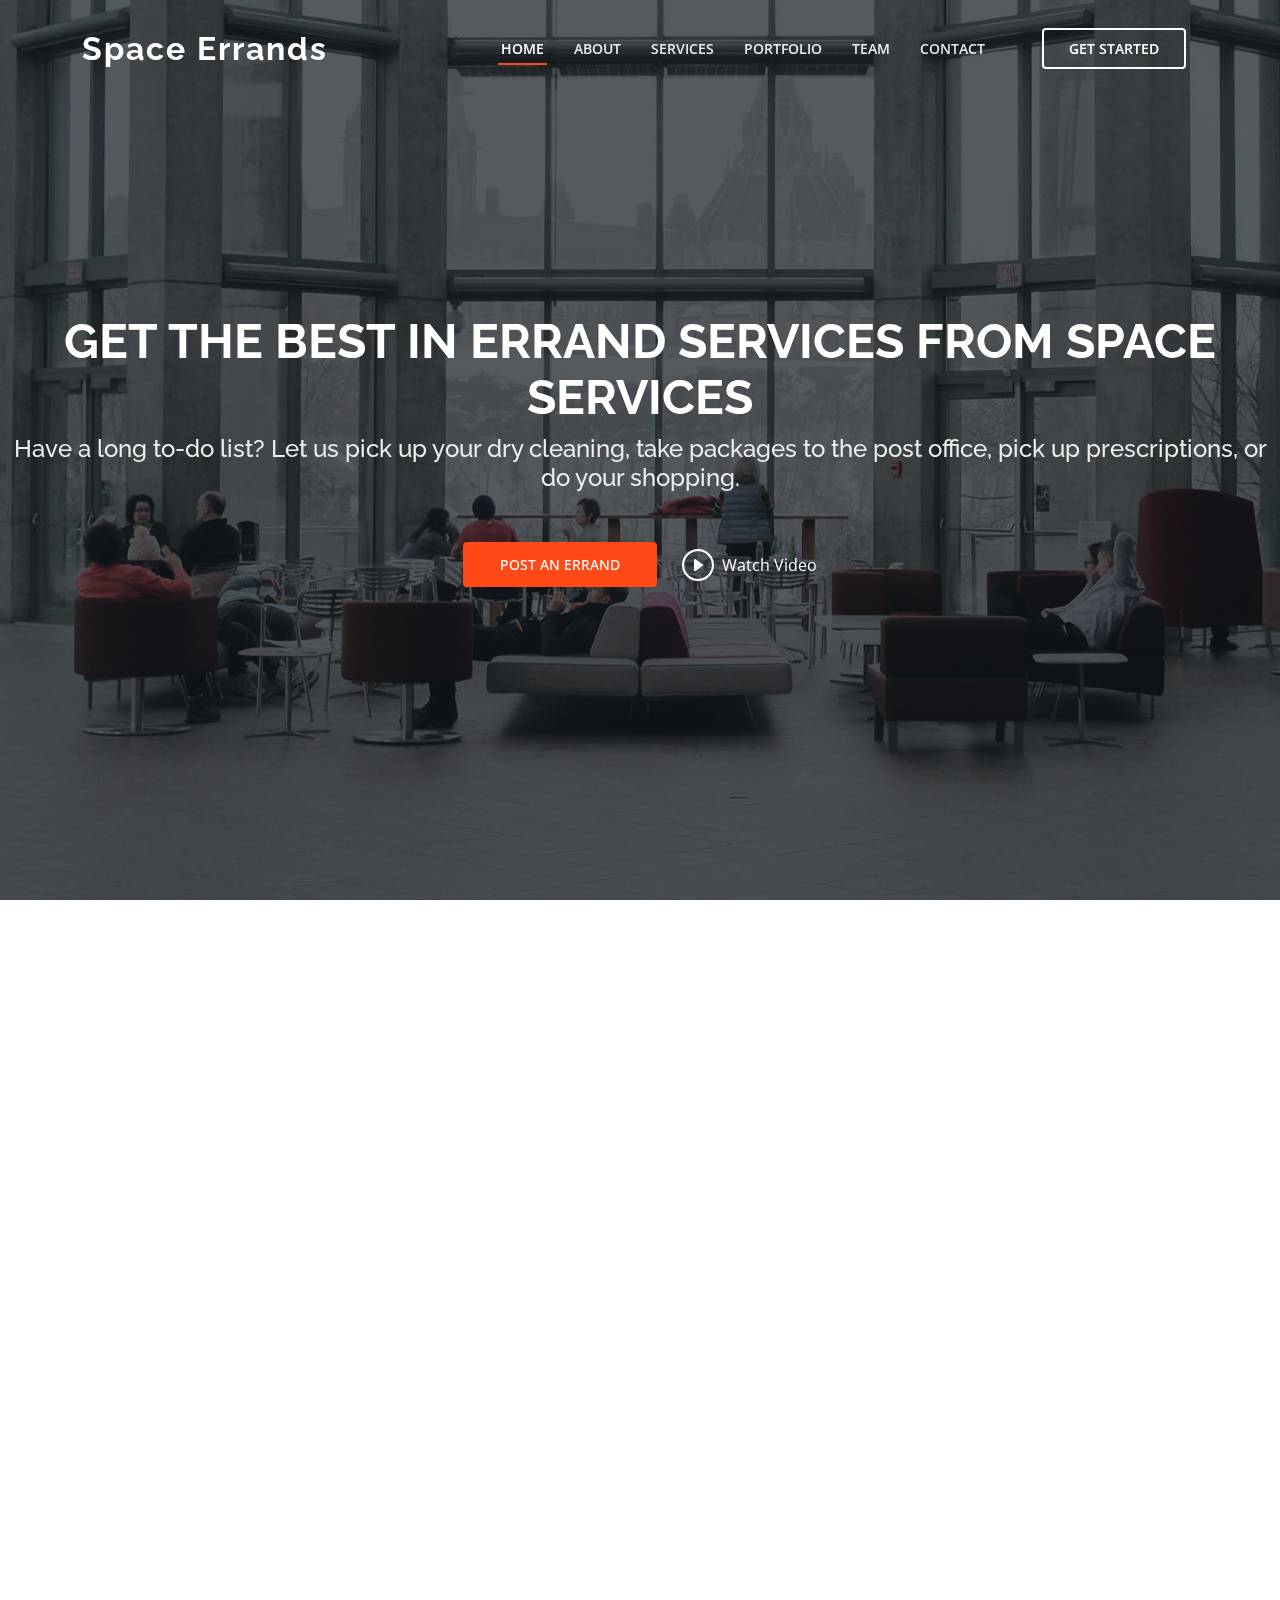
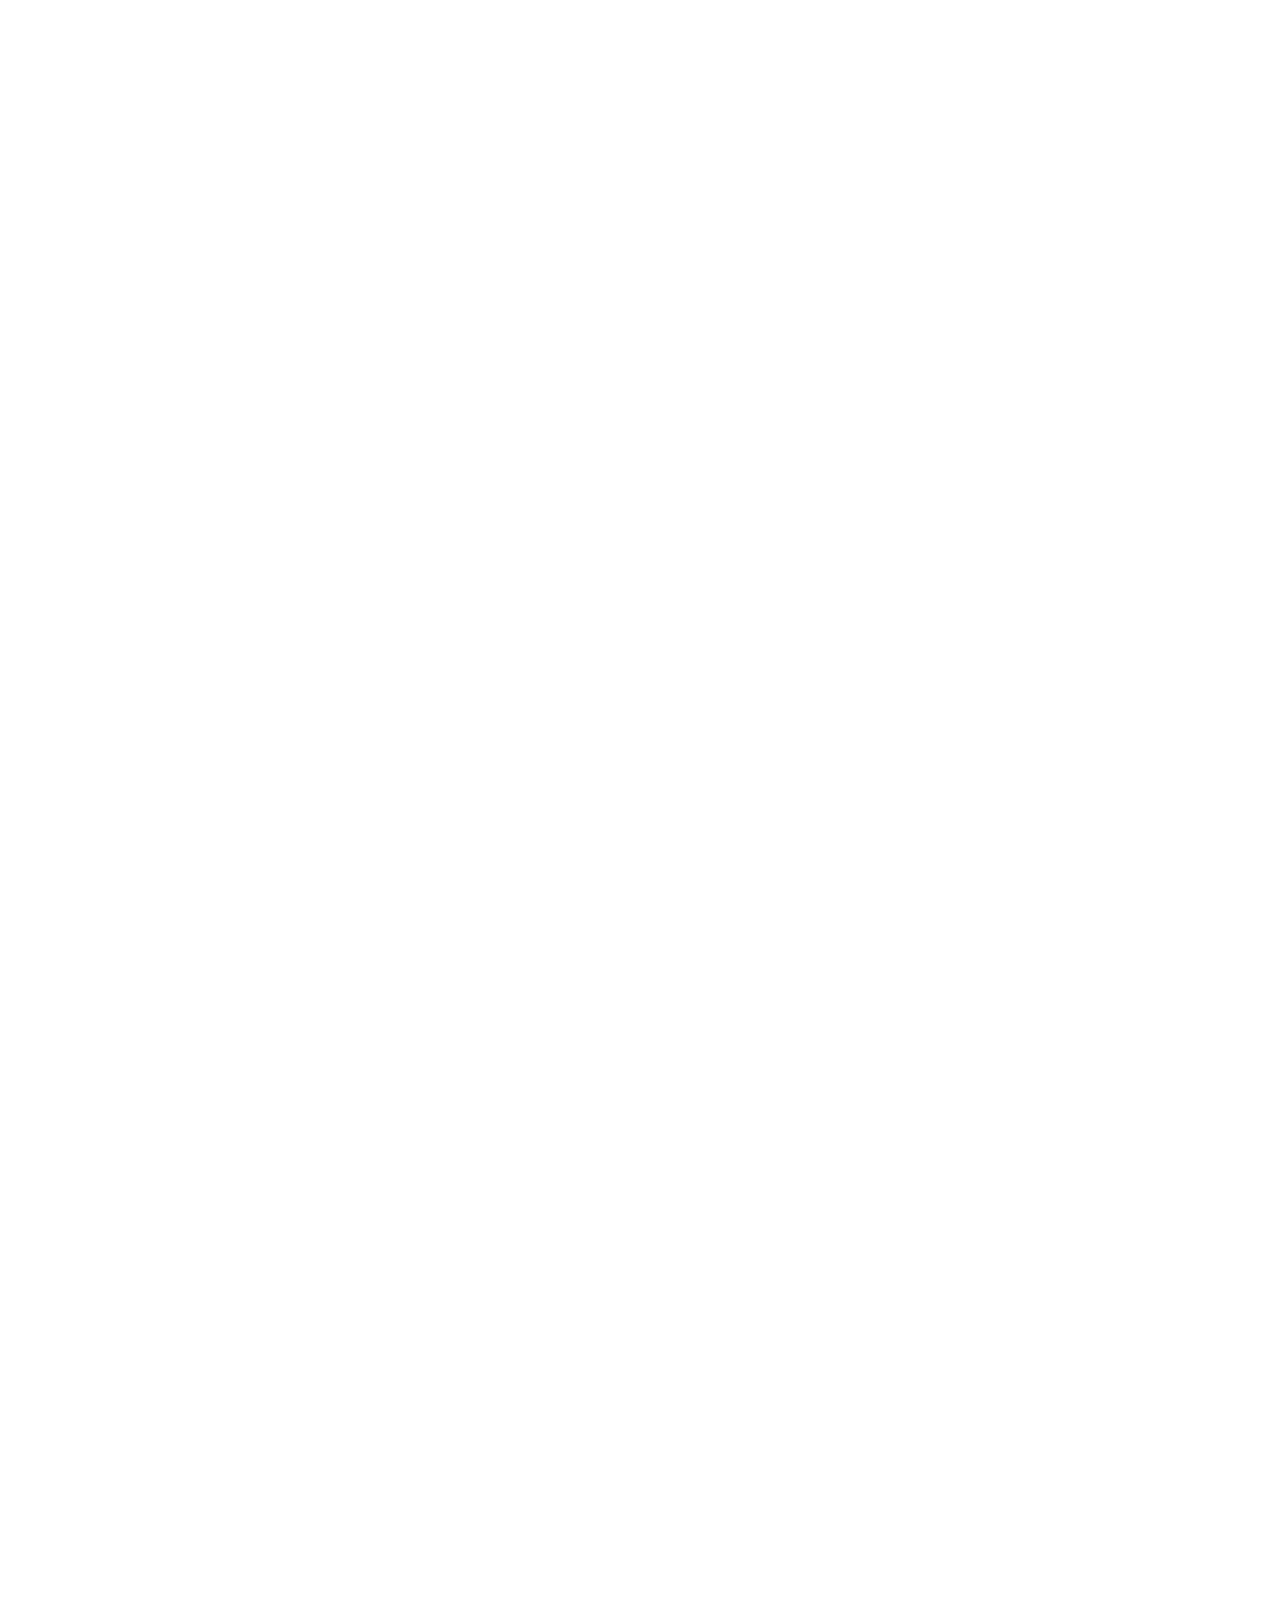
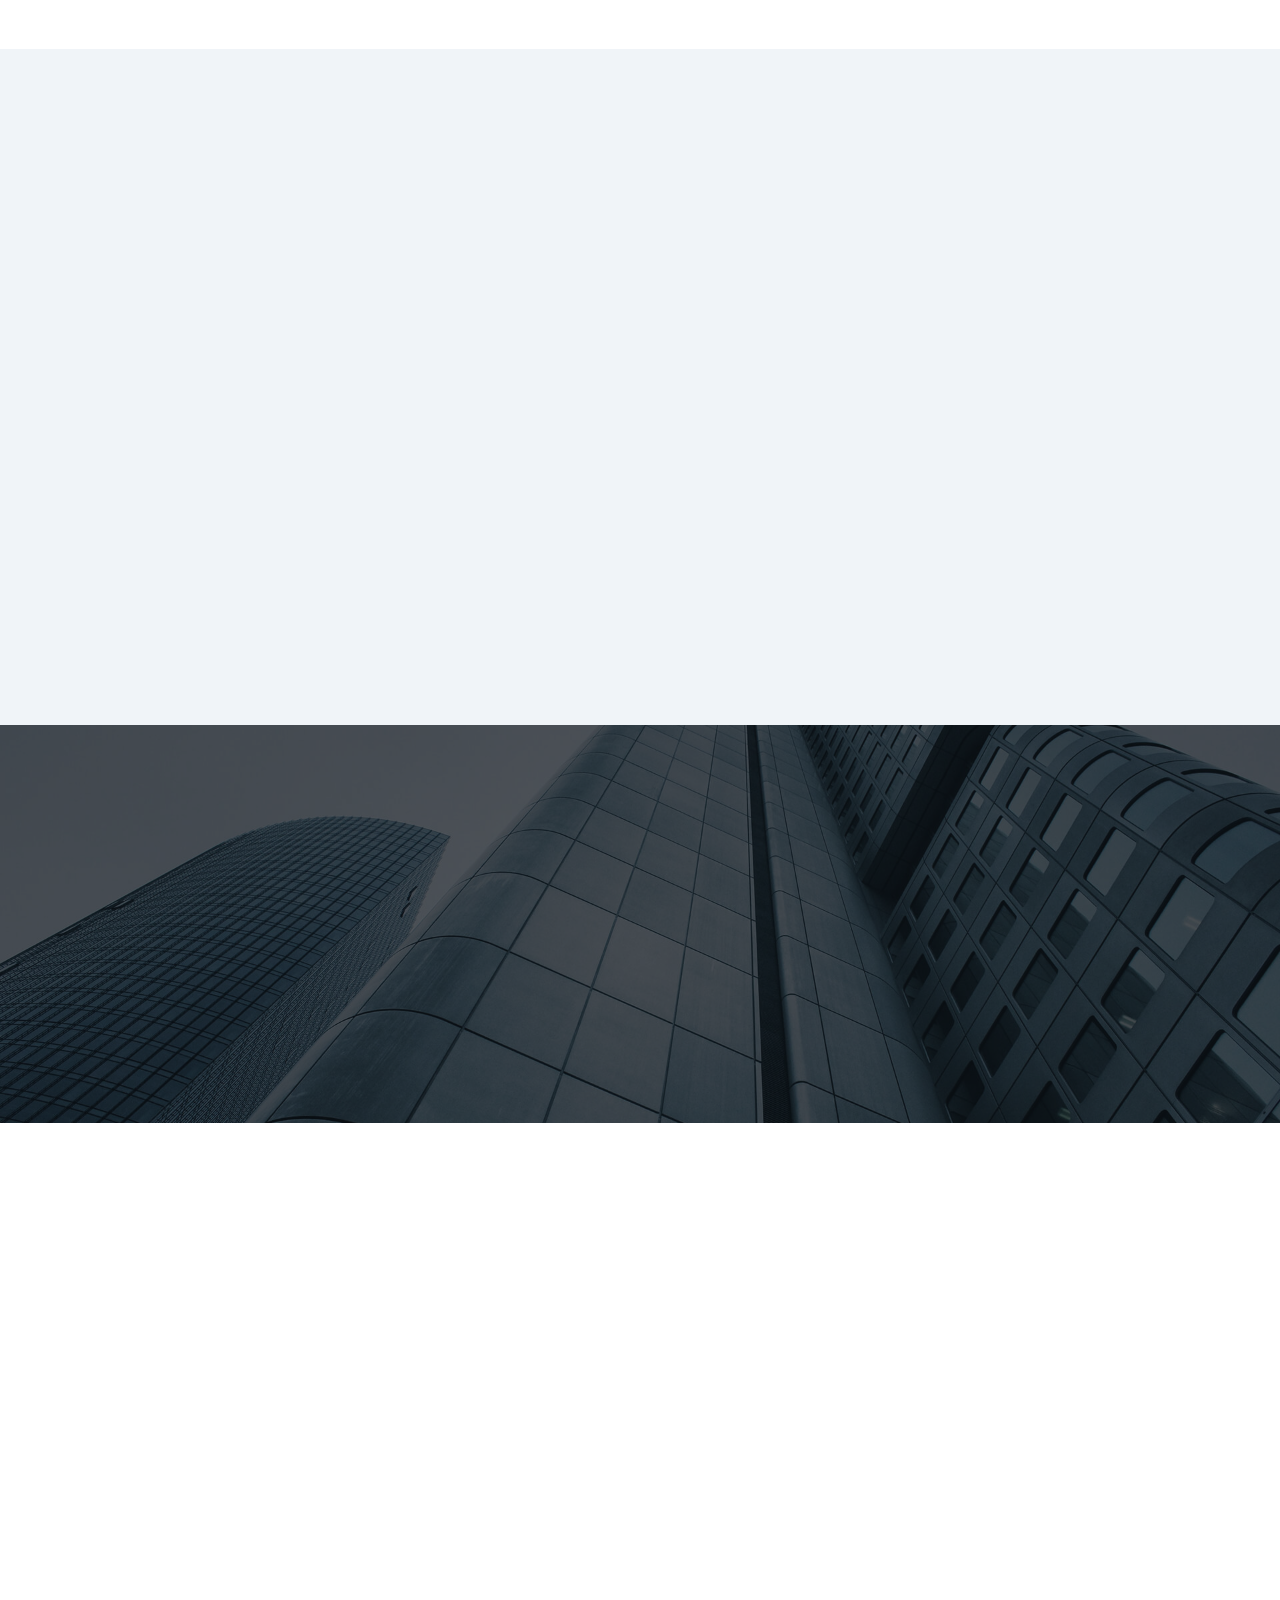
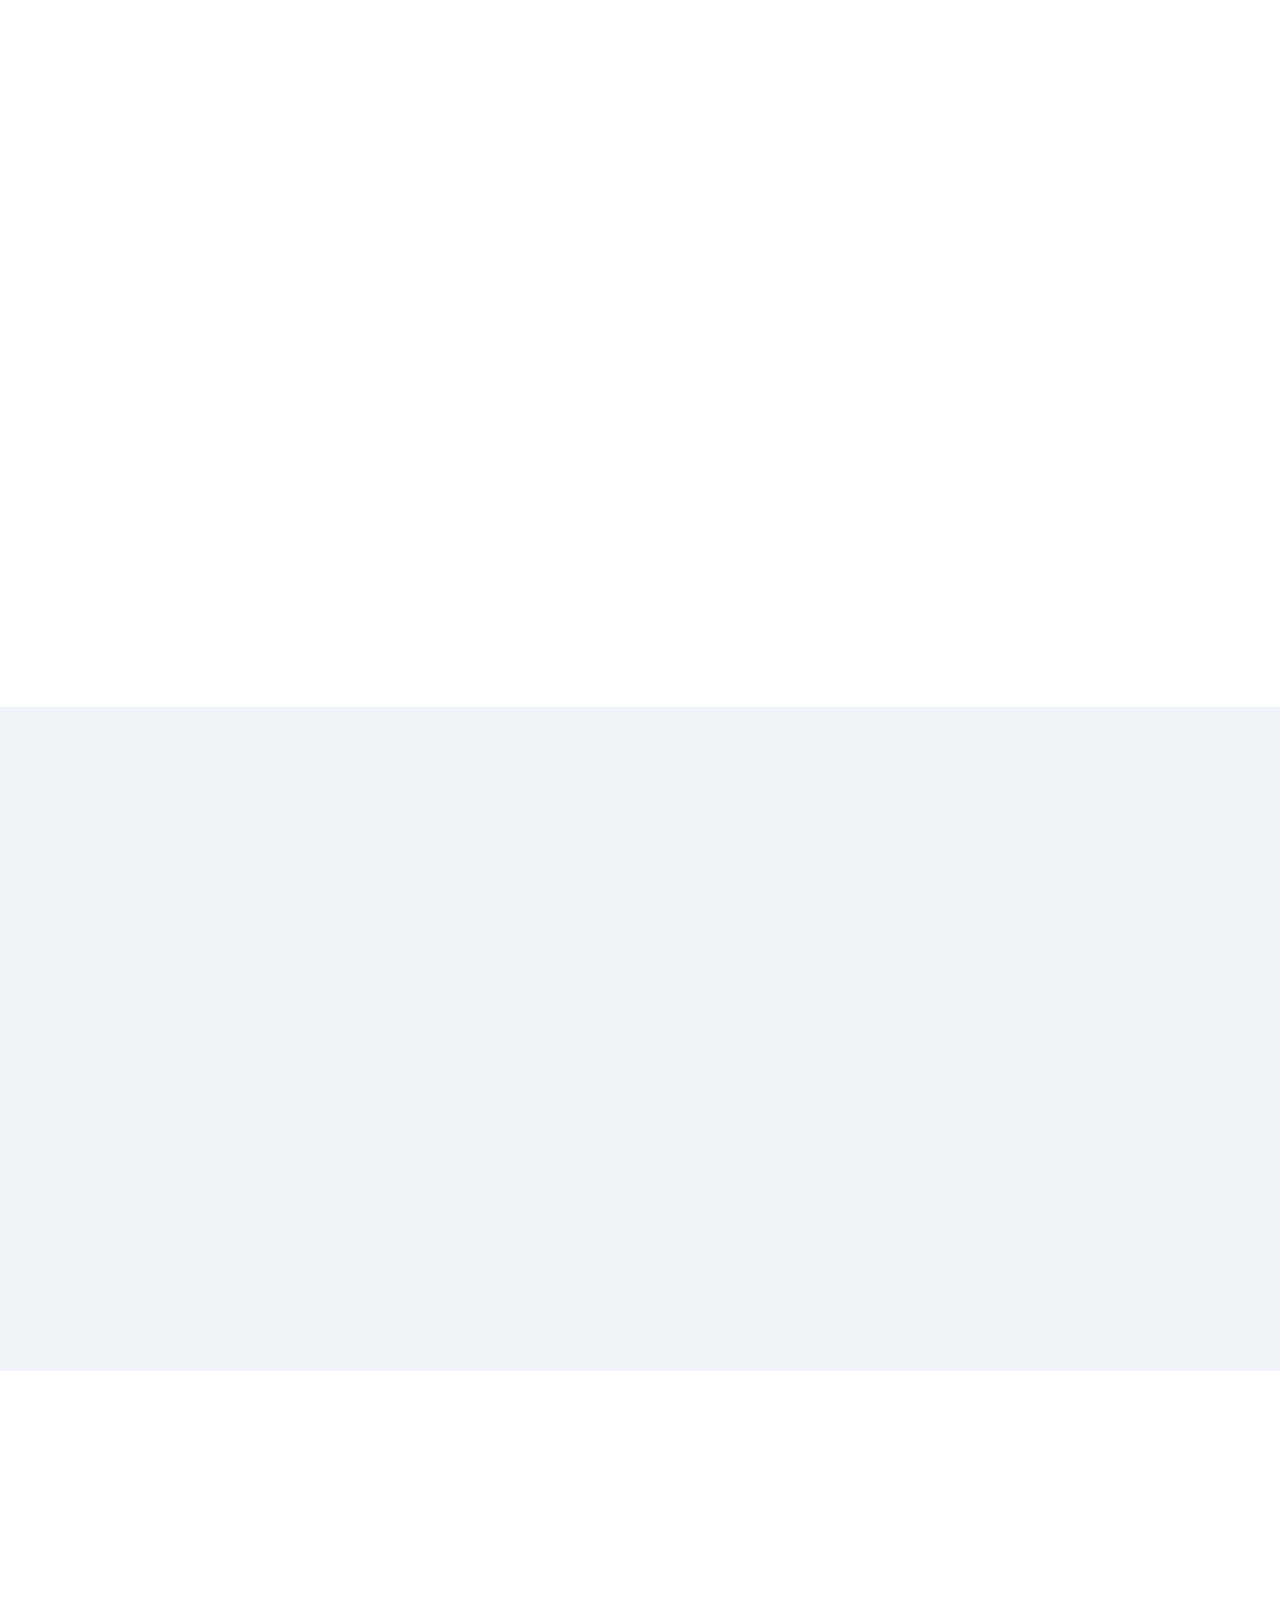
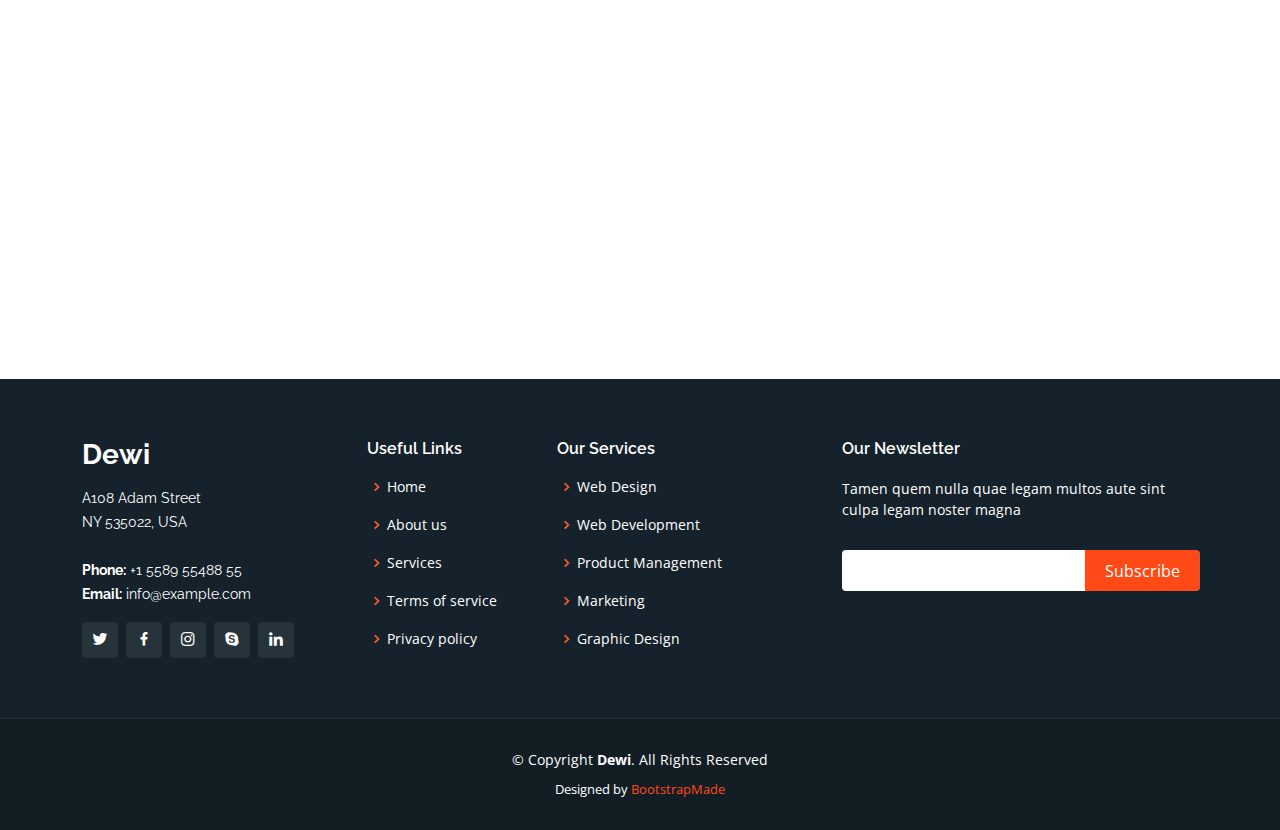
==== commit 54a3c83c: "working on the review" ====
--- a/spaceServices/index.html
+++ b/spaceServices/index.html
@@ -509,66 +509,67 @@
 
             <div class="swiper-slide">
               <div class="testimonial-item">
-                <img src="assets/img/testimonials/testimonials-1.jpg" class="testimonial-img" alt="">
-                <h3>Saul Goodman</h3>
-                <h4>Ceo &amp; Founder</h4>
-                <p>
-                  <i class="bx bxs-quote-alt-left quote-icon-left"></i>
-                  Proin iaculis purus consequat sem cure digni ssim donec porttitora entum suscipit rhoncus. Accusantium quam, ultricies eget id, aliquam eget nibh et. Maecen aliquam, risus at semper.
-                  <i class="bx bxs-quote-alt-right quote-icon-right"></i>
-                </p>
+                <!-- <img src="assets/img/testimonials/testimonials-1.jpg" class="testimonial-img" alt=""> -->
+                <h3>Peter Graham</h3>
+            <h4>CCEO Pexels Tech</h4>
+            <p>
+              <i class="bx bxs-quote-alt-left quote-icon-left"></i>
+              Running some tasks myself as a single mum has always been very difficult. Thanks to Swift Errands for making things a lot more easier for me
+              <i class="bx bxs-quote-alt-right quote-icon-right"></i>
+            </p>
               </div>
             </div><!-- End testimonial item -->
 
             <div class="swiper-slide">
               <div class="testimonial-item">
-                <img src="assets/img/testimonials/testimonials-2.jpg" class="testimonial-img" alt="">
-                <h3>Sara Wilsson</h3>
-                <h4>Designer</h4>
-                <p>
-                  <i class="bx bxs-quote-alt-left quote-icon-left"></i>
-                  Export tempor illum tamen malis malis eram quae irure esse labore quem cillum quid cillum eram malis quorum velit fore eram velit sunt aliqua noster fugiat irure amet legam anim culpa.
-                  <i class="bx bxs-quote-alt-right quote-icon-right"></i>
-                </p>
+                <!-- <img src="assets/img/testimonials/testimonials-2.jpg" class="testimonial-img" alt=""> -->
+                <h3>Fawaz Ghani</h3>
+            <h4>Founder Sleek Ind</h4>
+            <p>
+              <i class="bx bxs-quote-alt-left quote-icon-left"></i>
+              Using this platform has been so helpful and I will totally recomend it anytime anyday.
+              <i class="bx bxs-quote-alt-right quote-icon-right"></i>
+            </p>
               </div>
             </div><!-- End testimonial item -->
 
             <div class="swiper-slide">
               <div class="testimonial-item">
-                <img src="assets/img/testimonials/testimonials-3.jpg" class="testimonial-img" alt="">
-                <h3>Jena Karlis</h3>
-                <h4>Store Owner</h4>
-                <p>
-                  <i class="bx bxs-quote-alt-left quote-icon-left"></i>
-                  Enim nisi quem export duis labore cillum quae magna enim sint quorum nulla quem veniam duis minim tempor labore quem eram duis noster aute amet eram fore quis sint minim.
-                  <i class="bx bxs-quote-alt-right quote-icon-right"></i>
-                </p>
+                <!-- <img src="assets/img/testimonials/testimonials-3.jpg" class="testimonial-img" alt=""> -->
+                <h3>Kabir Khan</h3>
+            <h4>Copywriter</h4>
+            <p>
+
+              <i class="bx bxs-quote-alt-left quote-icon-left"></i>
+              The Sleek Ind. is evolving, and we’re grateful to Space Services for helping us realize and reimagine this new space accordingly.
+              <i class="bx bxs-quote-alt-right quote-icon-right"></i>
+            </p>
               </div>
             </div><!-- End testimonial item -->
 
             <div class="swiper-slide">
               <div class="testimonial-item">
-                <img src="assets/img/testimonials/testimonials-4.jpg" class="testimonial-img" alt="">
-                <h3>Matt Brandon</h3>
-                <h4>Freelancer</h4>
-                <p>
-                  <i class="bx bxs-quote-alt-left quote-icon-left"></i>
-                  Fugiat enim eram quae cillum dolore dolor amet nulla culpa multos export minim fugiat minim velit minim dolor enim duis veniam ipsum anim magna sunt elit fore quem dolore labore illum veniam.
-                  <i class="bx bxs-quote-alt-right quote-icon-right"></i>
-                </p>
+                <!-- <img src="assets/img/testimonials/testimonials-4.jpg" class="testimonial-img" alt=""> -->
+                <h3>Paul Twist</h3>
+            <h4>Web Developer</h4>
+            <p>
+              <i class="bx bxs-quote-alt-left quote-icon-left"></i>
+              They are very professional and that made me comfortable that they would take care of the job, and take my needs into consideration and I didn't worry about my pets being scared while they were there.
+              <i class="bx bxs-quote-alt-right quote-icon-right"></i>
+            </p>
               </div>
             </div><!-- End testimonial item -->
 
             <div class="swiper-slide">
               <div class="testimonial-item">
-                <img src="assets/img/testimonials/testimonials-5.jpg" class="testimonial-img" alt="">
-                <h3>John Larson</h3>
-                <h4>Entrepreneur</h4>
-                <p>
-                  <i class="bx bxs-quote-alt-left quote-icon-left"></i>
-                  Quis quorum aliqua sint quem legam fore sunt eram irure aliqua veniam tempor noster veniam enim culpa labore duis sunt culpa nulla illum cillum fugiat legam esse veniam culpa fore nisi cillum quid.
-                  <i class="bx bxs-quote-alt-right quote-icon-right"></i>
-                </p>
+                <!-- <img src="assets/img/testimonials/testimonials-5.jpg" class="testimonial-img" alt=""> -->
+                <h3>Olivia Gibson</h3>
+            <h4>Interior Decorator</h4>
+            <p>
+              <i class="bx bxs-quote-alt-left quote-icon-left"></i>
+              just wanted to say how much I appreciate the excellent quality of work done by your staff. Without worry, I know that I will have a clean home to come home to after you are finished. .it isn't often that you can have a service provider perform the tasks you hired them for and have the job done well. I highly recommend Helping Hand as it is just what you need when you need it
+              <i class="bx bxs-quote-alt-right quote-icon-right"></i>
+            </p>
               </div>
             </div><!-- End testimonial item -->
 
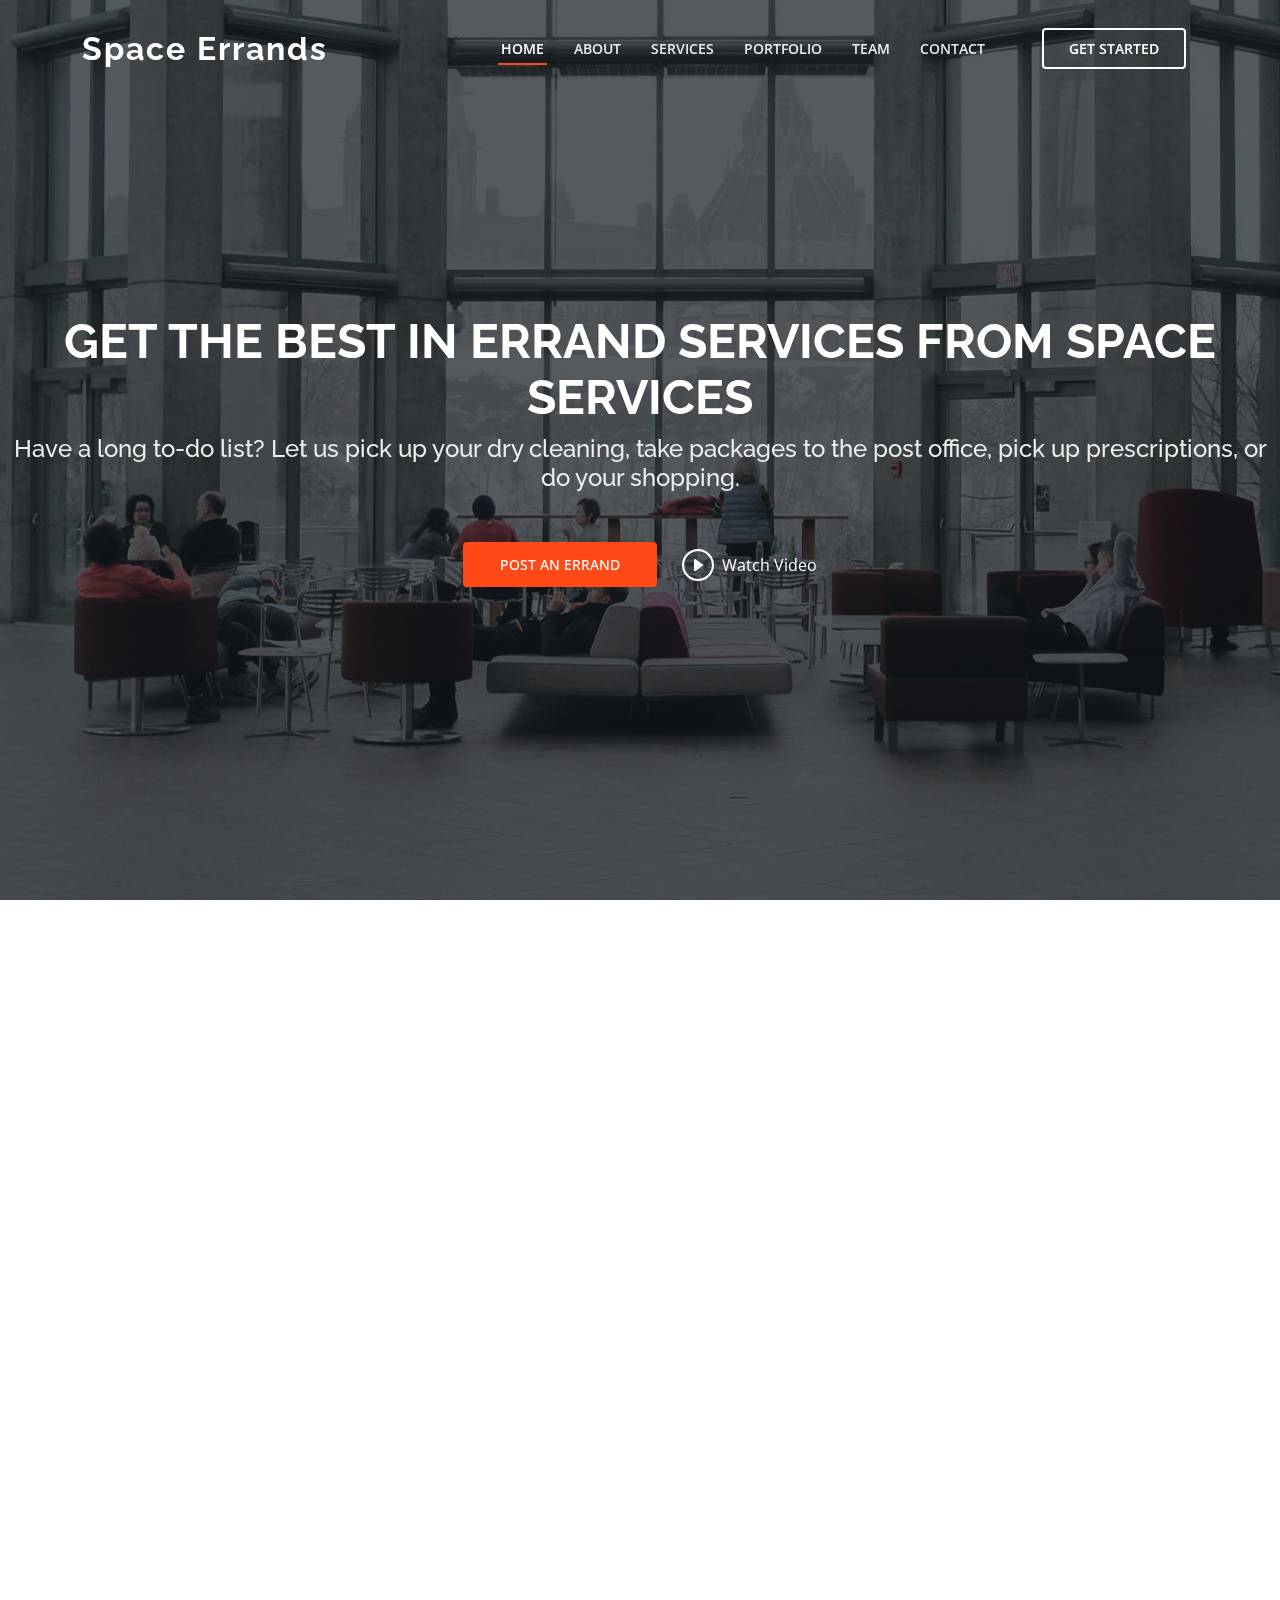
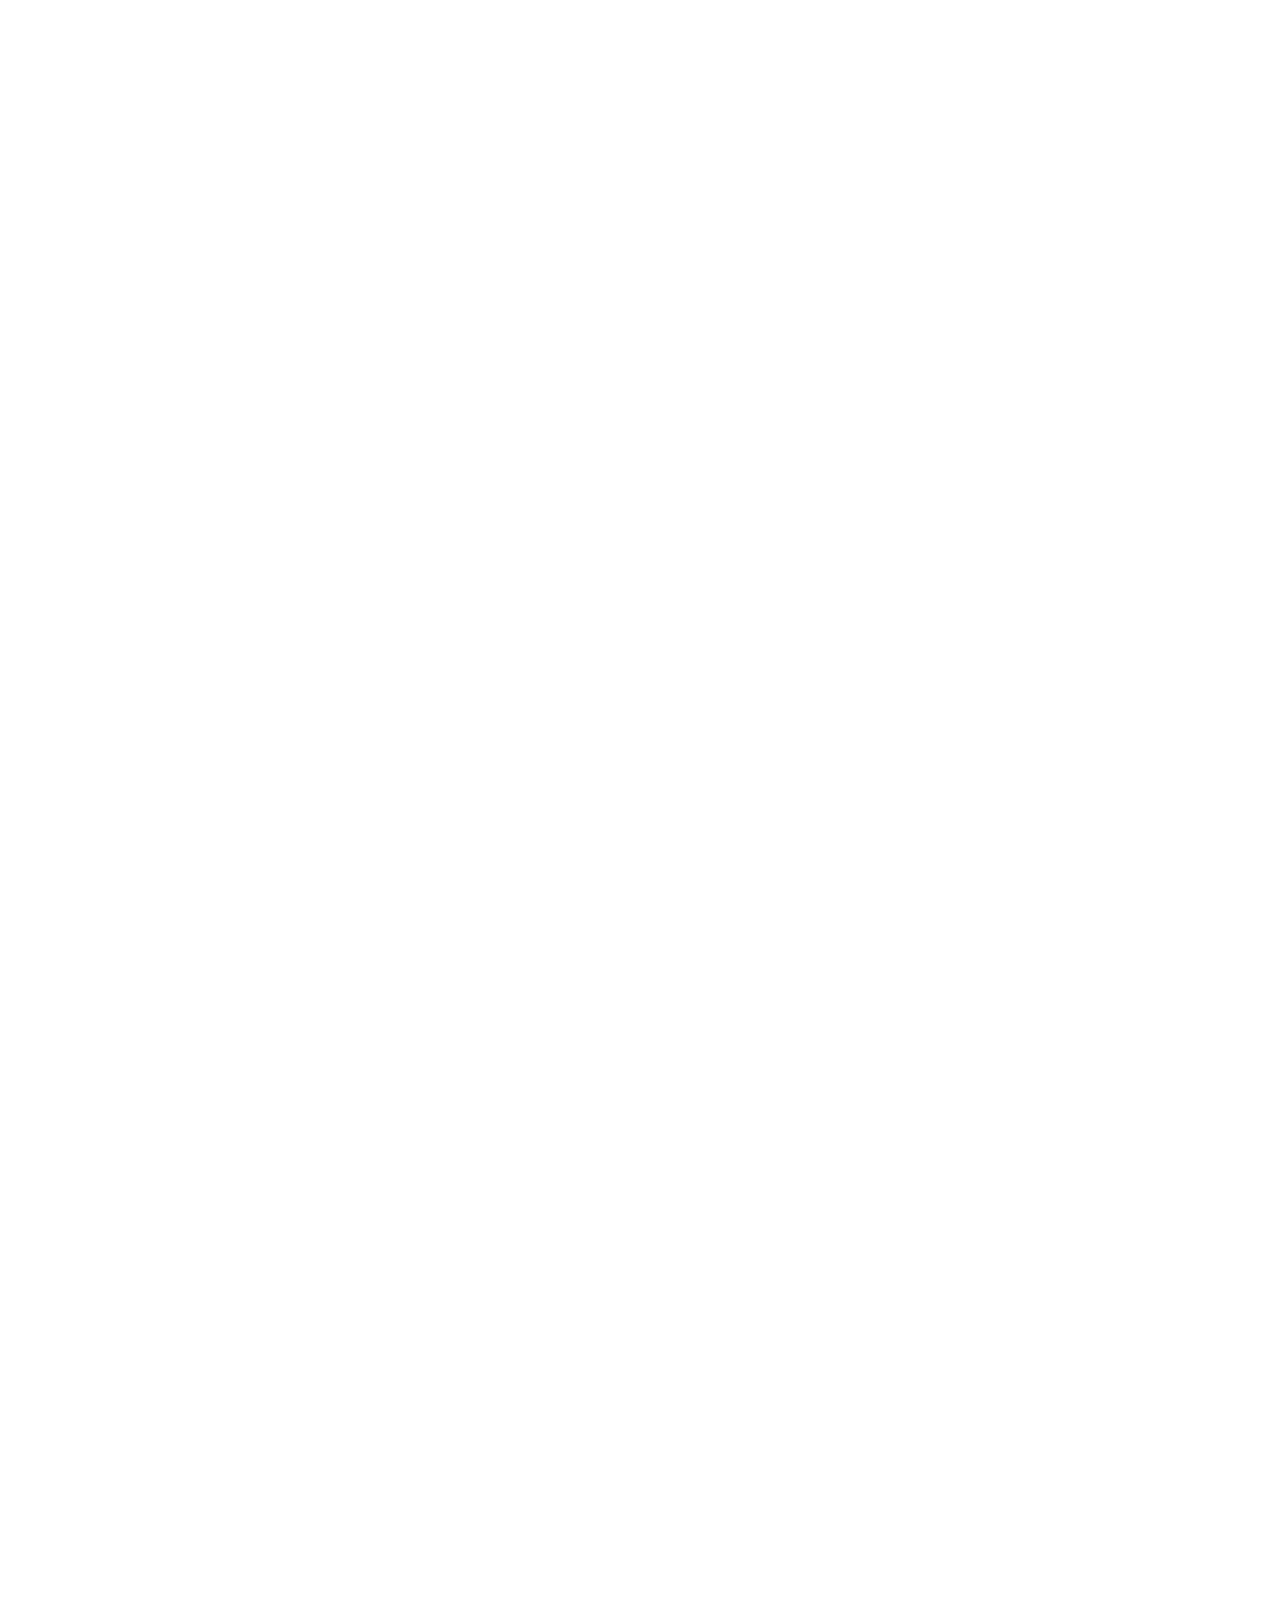
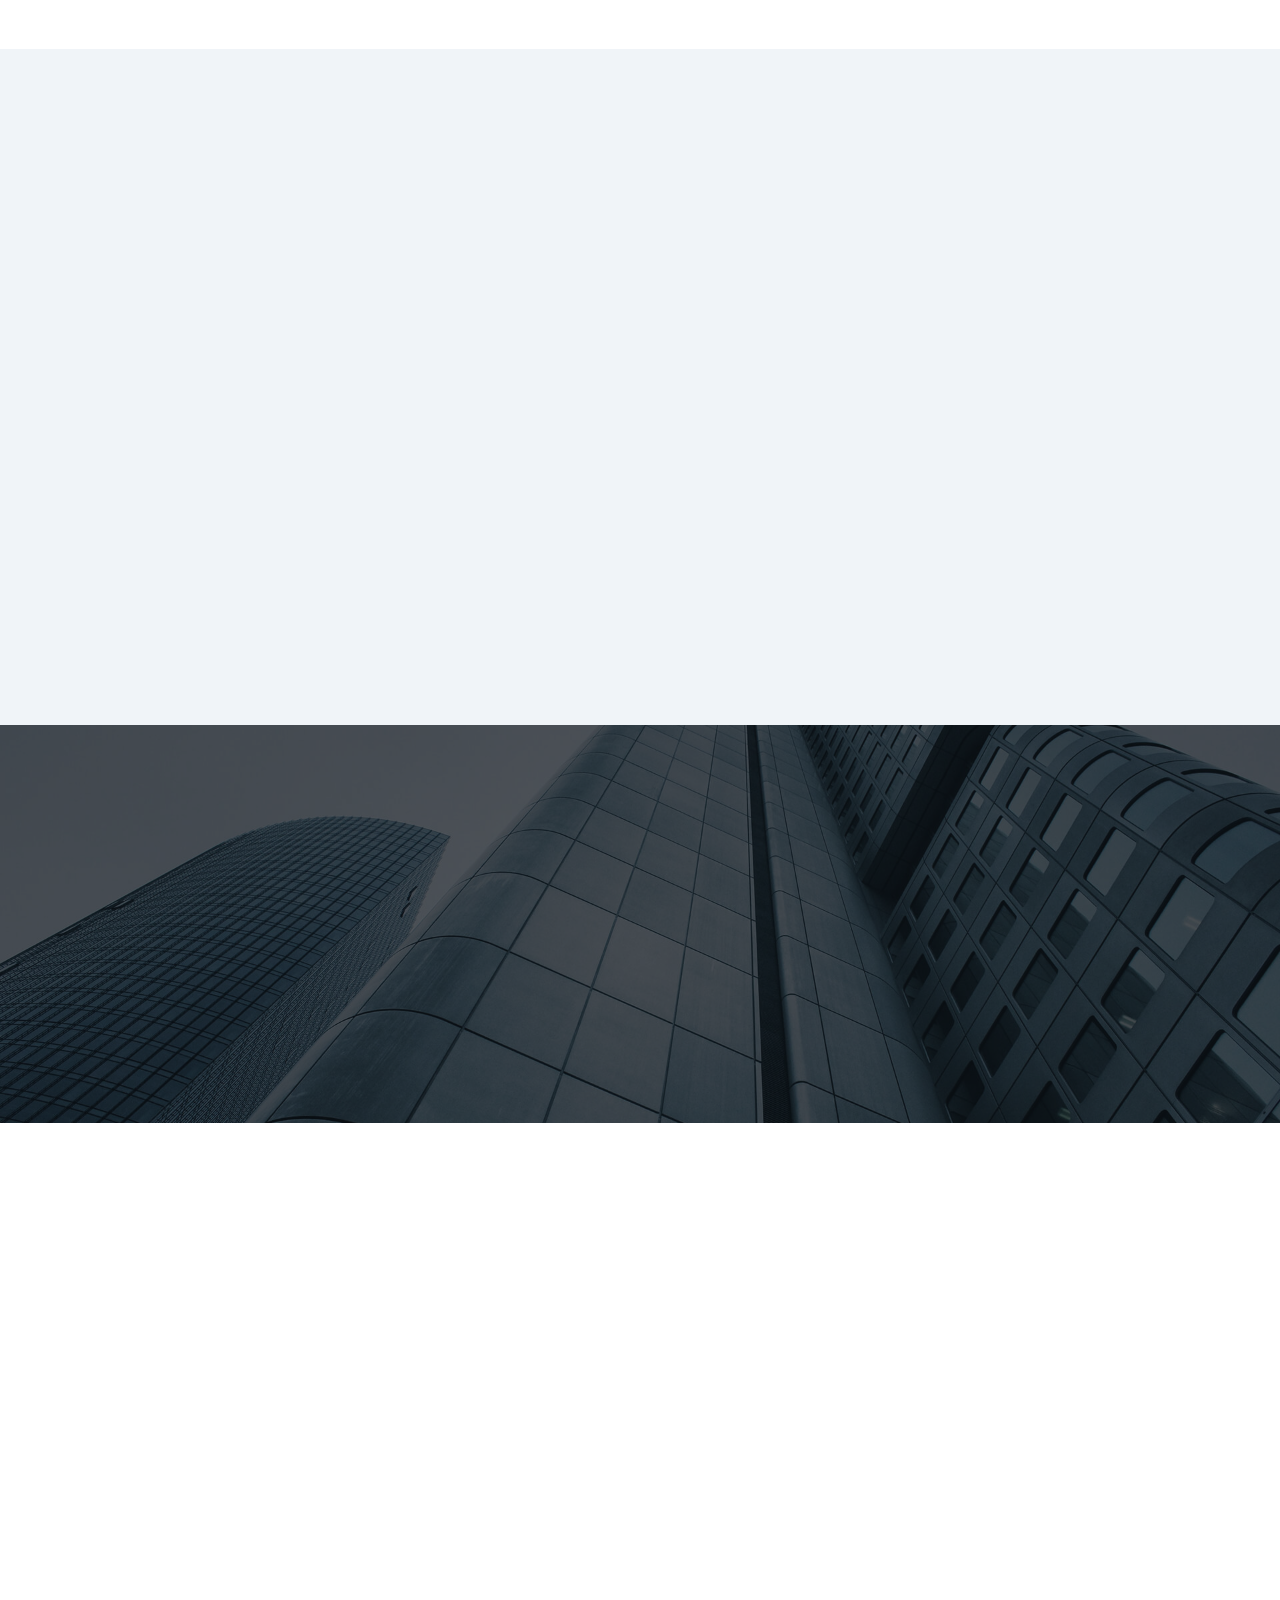
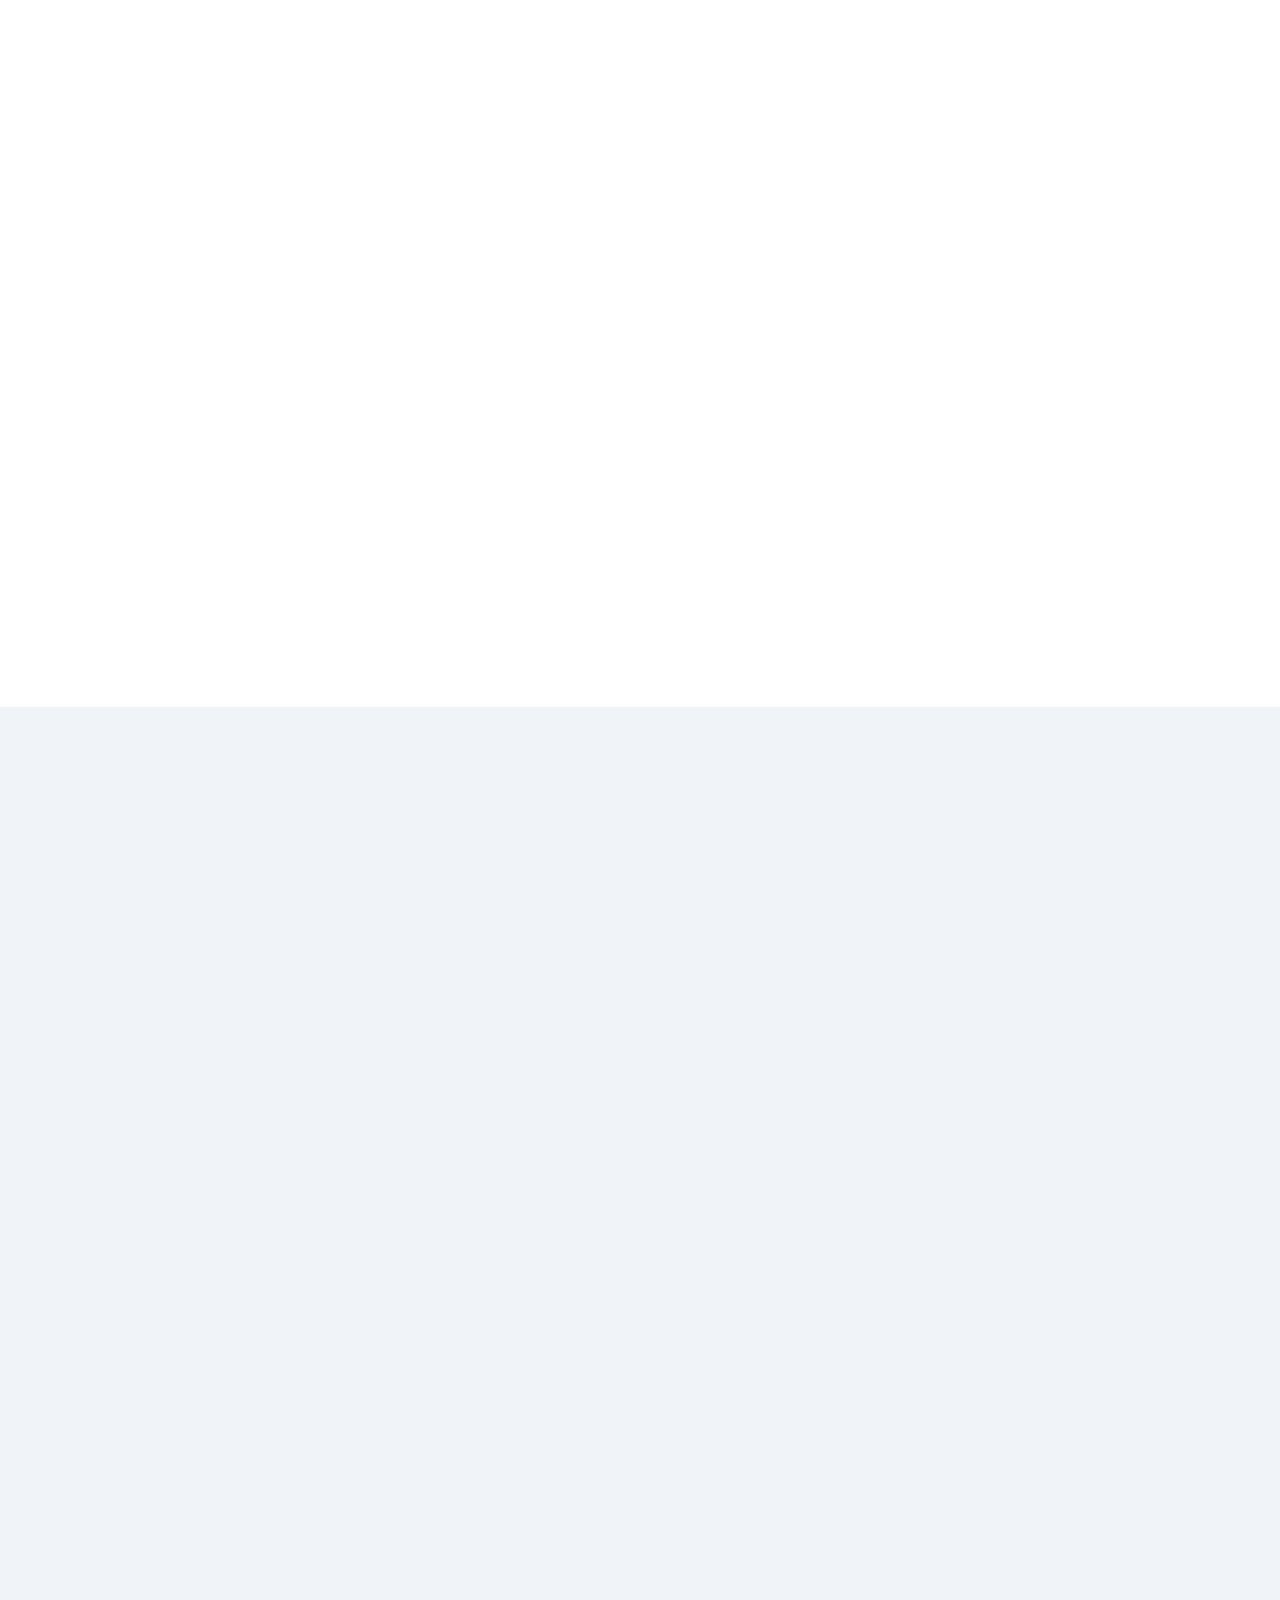
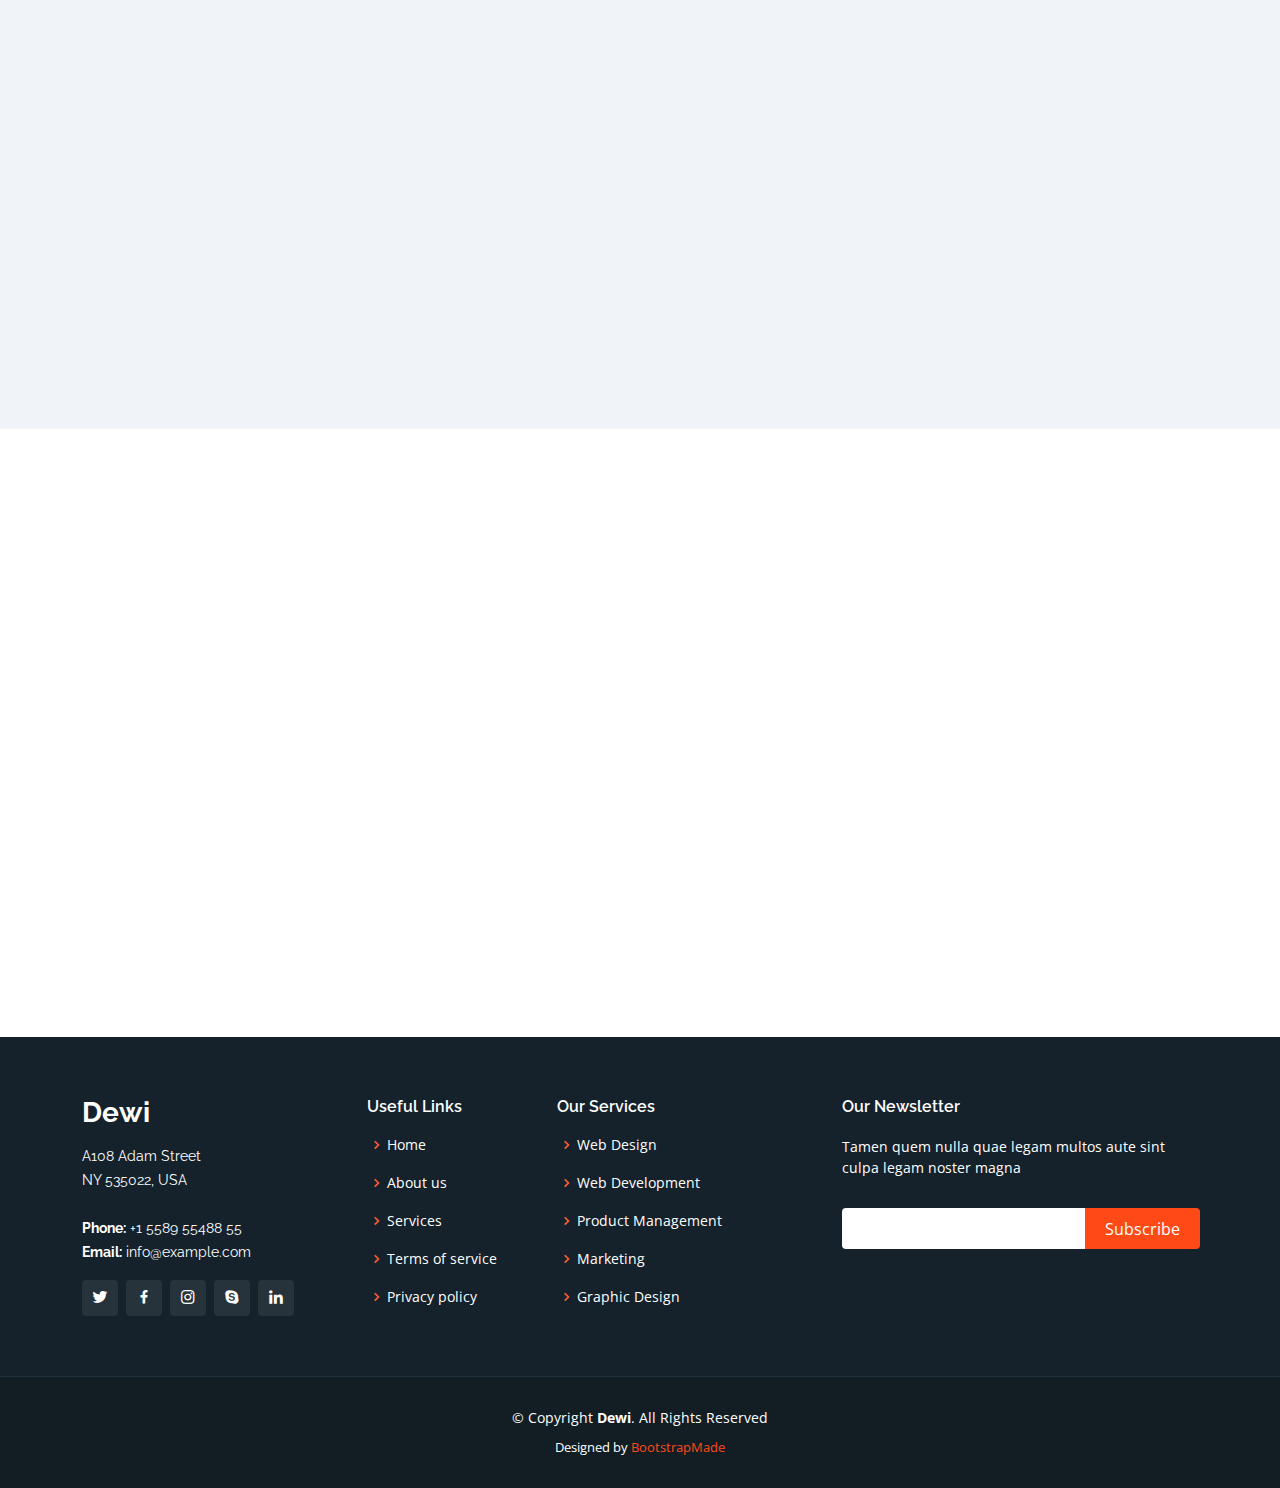
==== commit 181aa80b: "working on the form section" ====
--- a/spaceServices/index.html
+++ b/spaceServices/index.html
@@ -689,6 +689,68 @@
       </div>
     </section><!-- End Portfolio Section -->
 
+     <!-- ======= F.A.Q Section ======= -->
+     <section id="faq" class="faq section-bg">
+      <div class="container">
+
+        <div class="section-title" data-aos="fade-up">
+          <h2>F.A.Q</h2>
+          <p>Frequently Asked Questions</p>
+        </div>
+
+        <div class="faq-list">
+          <ul>
+            <li data-aos="fade-up">
+              <i class="bx bx-help-circle icon-help"></i> <a data-toggle="collapse" class="collapse" href="#faq-list-1">What Happens After I Post An Errand? <i class="bx bx-chevron-down icon-show"></i><i class="bx bx-chevron-up icon-close"></i></a>
+              <div id="faq-list-1" class="collapse show" data-parent=".faq-list">
+                <p>
+                  You will be contacted by one of our support staffs for other information, while we process your errand.
+                </p>
+              </div>
+            </li>
+
+            <li data-aos="fade-up" data-aos-delay="100">
+              <i class="bx bx-help-circle icon-help"></i> <a data-toggle="collapse" href="#faq-list-2" class="collapsed">How Much Errand Can I Post? <i class="bx bx-chevron-down icon-show"></i><i class="bx bx-chevron-up icon-close"></i></a>
+              <div id="faq-list-2" class="collapse" data-parent=".faq-list">
+                <p>
+                  There are no limit to your errands
+                </p>
+              </div>
+            </li>
+
+            <li data-aos="fade-up" data-aos-delay="200">
+              <i class="bx bx-help-circle icon-help"></i> <a data-toggle="collapse" href="#faq-list-3" class="collapsed">Can I Post Multiple Errands In A Day? <i class="bx bx-chevron-down icon-show"></i><i class="bx bx-chevron-up icon-close"></i></a>
+              <div id="faq-list-3" class="collapse" data-parent=".faq-list">
+                <p>
+                  Yes you can 
+                </p>
+              </div>
+            </li>
+
+            <li data-aos="fade-up" data-aos-delay="300">
+              <i class="bx bx-help-circle icon-help"></i> <a data-toggle="collapse" href="#faq-list-4" class="collapsed">How Reliable Are You? <i class="bx bx-chevron-down icon-show"></i><i class="bx bx-chevron-up icon-close"></i></a>
+              <div id="faq-list-4" class="collapse" data-parent=".faq-list">
+                <p>
+                  We are very reliable as we tend to provide top verified officials to handle your errands
+                </p>
+              </div>
+            </li>
+
+            <li data-aos="fade-up" data-aos-delay="400">
+              <i class="bx bx-help-circle icon-help"></i> <a data-toggle="collapse" href="#faq-list-5" class="collapsed">Do You Offer Support? <i class="bx bx-chevron-down icon-show"></i><i class="bx bx-chevron-up icon-close"></i></a>
+              <div id="faq-list-5" class="collapse" data-parent=".faq-list">
+                <p>
+                  Yes we are always available to help
+                </p>
+              </div>
+            </li>
+
+          </ul>
+        </div>
+
+      </div>
+    </section><!-- End F.A.Q Section -->
+
     <!-- ======= Team Section ======= -->
     <section id="team" class="team section-bg">
       <div class="container" data-aos="fade-up">
@@ -771,14 +833,14 @@
               <div class="info-box">
                 <i class="bx bx-map"></i>
                 <h3>Our Address</h3>
-                <p>A108 Adam Street, New York, NY 535022</p>
+                <p>55 Oak Meadows In, Oakville</p>
               </div>
             </div>
             <div class="col-md-6">
               <div class="info-box mt-4">
                 <i class="bx bx-envelope"></i>
                 <h3>Email Us</h3>
-                <p>info@example.com<br>contact@example.com</p>
+                <p>info@spaceservices.com</p>
               </div>
             </div>
             <div class="col-md-6">
--- a/spaceServices/assets/css/style.css
+++ b/spaceServices/assets/css/style.css
@@ -1282,6 +1282,87 @@
 }
 
 /*--------------------------------------------------------------
+# F.A.Q
+--------------------------------------------------------------*/
+.faq .faq-list {
+  padding: 0;
+}
+
+.faq .faq-list ul {
+  padding: 0;
+  list-style: none;
+}
+
+.faq .faq-list li + li {
+  margin-top: 15px;
+}
+
+.faq .faq-list li {
+  padding: 20px;
+  background: #fff;
+  border-radius: 4px;
+  position: relative;
+}
+
+.faq .faq-list a {
+  display: block;
+  position: relative;
+  font-family: "Poppins", sans-serif;
+  font-size: 16px;
+  line-height: 24px;
+  font-weight: 500;
+  padding: 0 30px;
+  outline: none;
+}
+
+.faq .faq-list .icon-help {
+  font-size: 24px;
+  position: absolute;
+  right: 0;
+  left: 20px;
+  color: #34e5a6;
+}
+
+.faq .faq-list .icon-show,
+.faq .faq-list .icon-close {
+  font-size: 24px;
+  position: absolute;
+  right: 0;
+  top: 0;
+}
+
+.faq .faq-list p {
+  margin-bottom: 0;
+  padding: 10px 0 0 0;
+}
+
+.faq .faq-list .icon-show {
+  display: none;
+}
+
+.faq .faq-list a.collapsed {
+  color: #343a40;
+}
+
+.faq .faq-list a.collapsed:hover {
+  color: #1acc8d;
+}
+
+.faq .faq-list a.collapsed .icon-show {
+  display: inline-block;
+}
+
+.faq .faq-list a.collapsed .icon-close {
+  display: none;
+}
+
+@media (max-width: 1200px) {
+  .faq .faq-list {
+    padding: 0;
+  }
+}
+
+/*--------------------------------------------------------------
 # Team
 --------------------------------------------------------------*/
 .team {
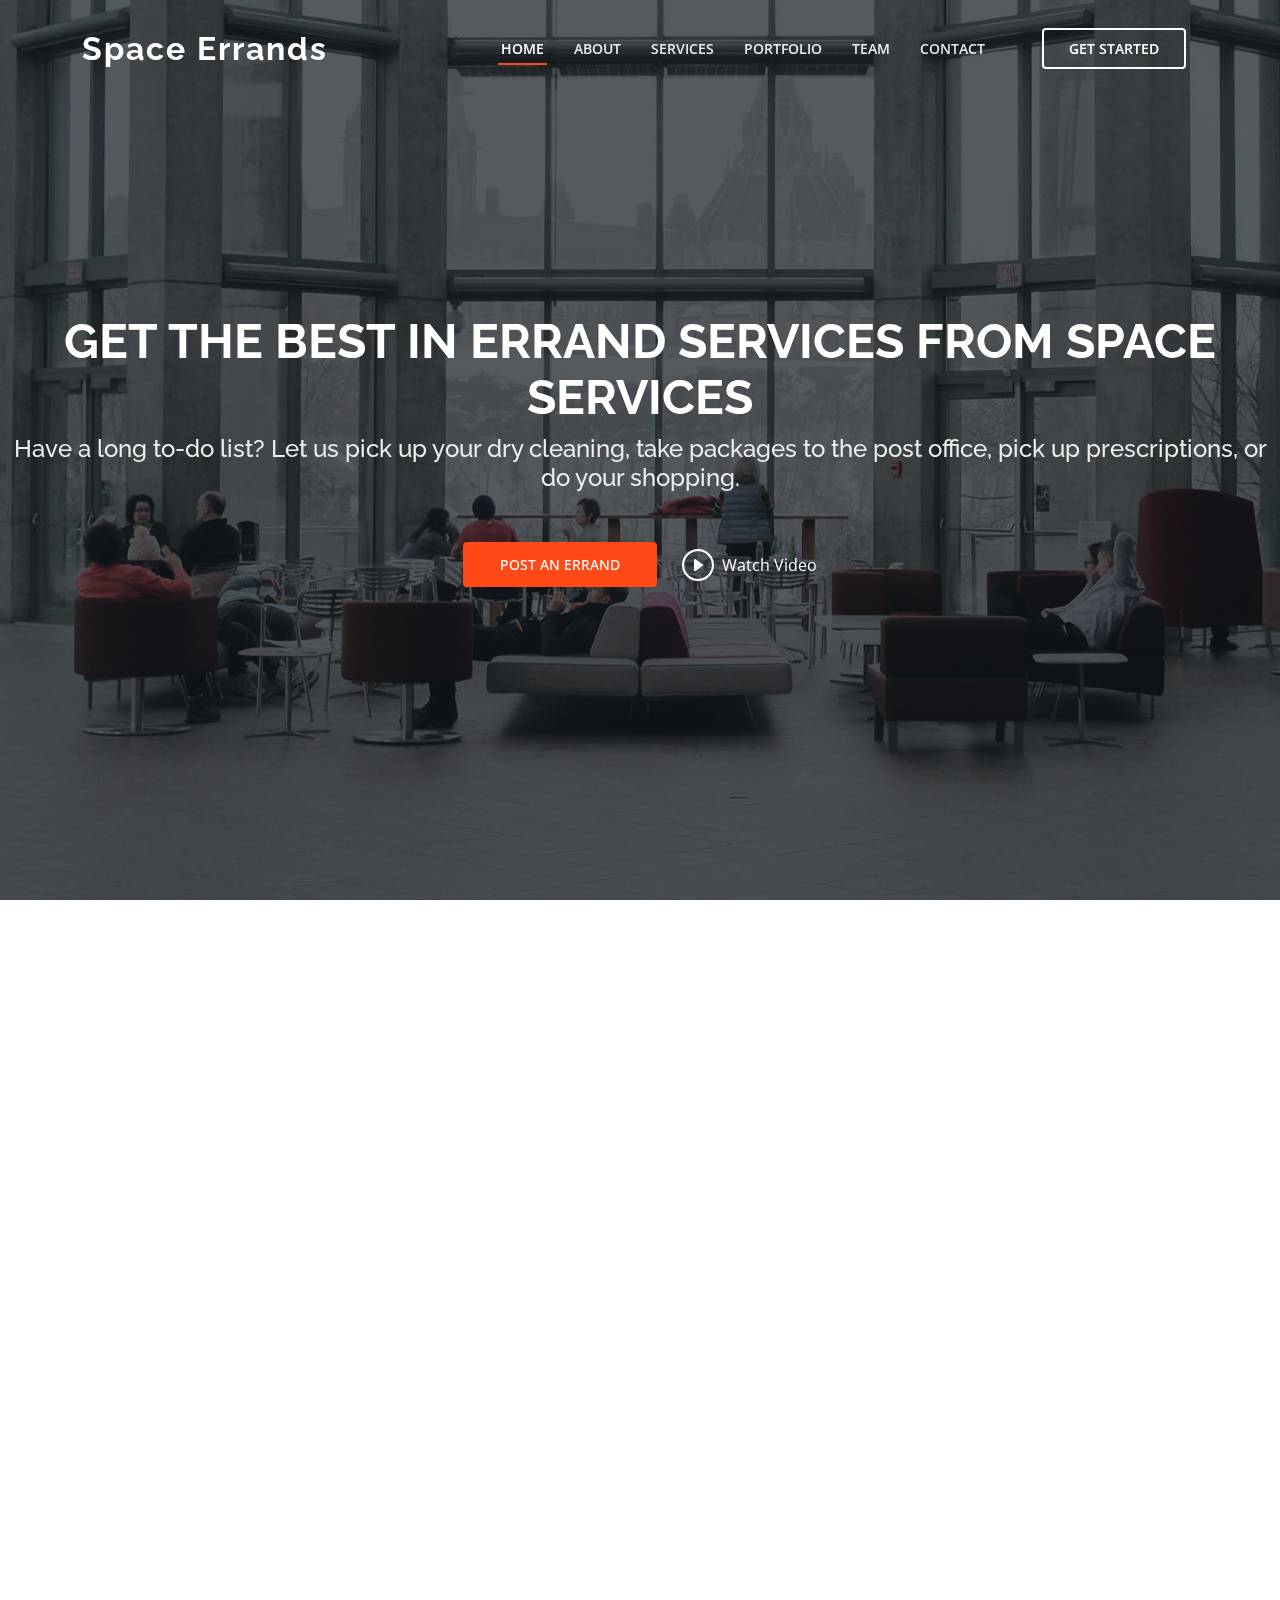
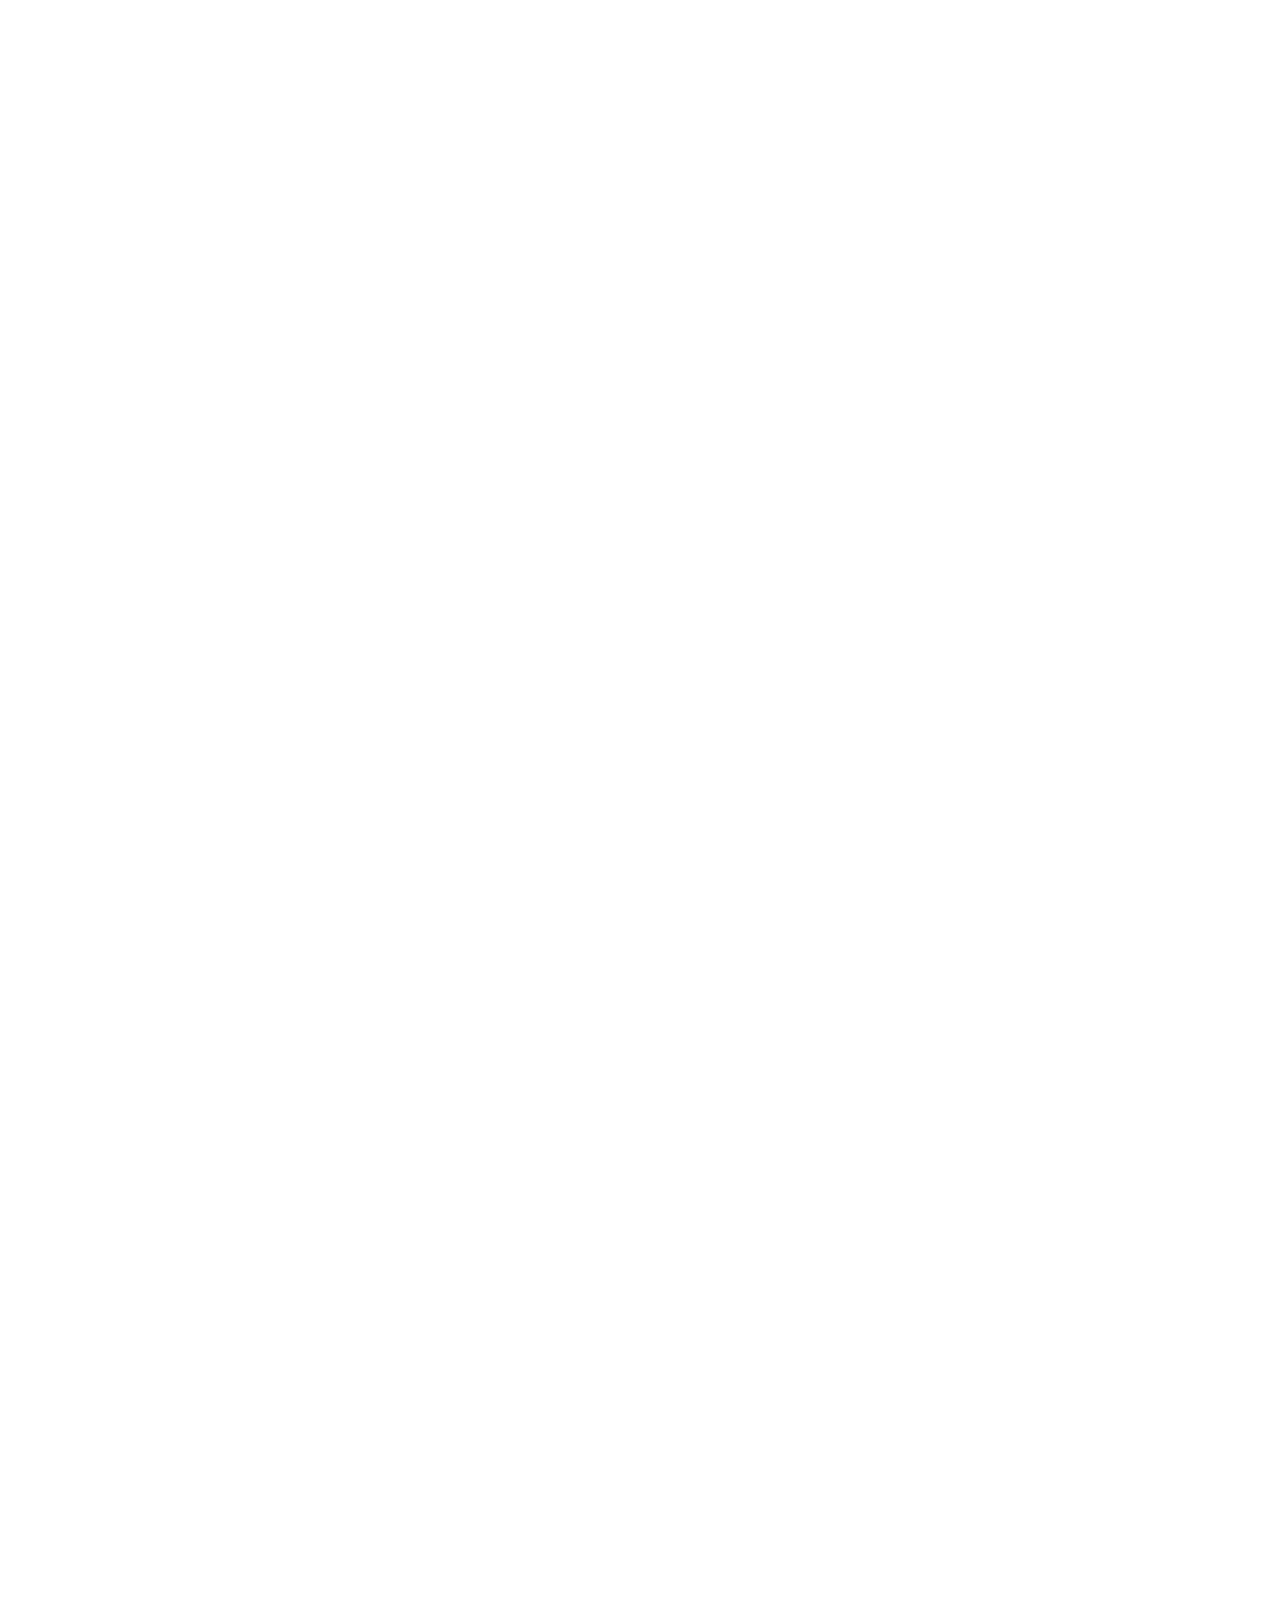
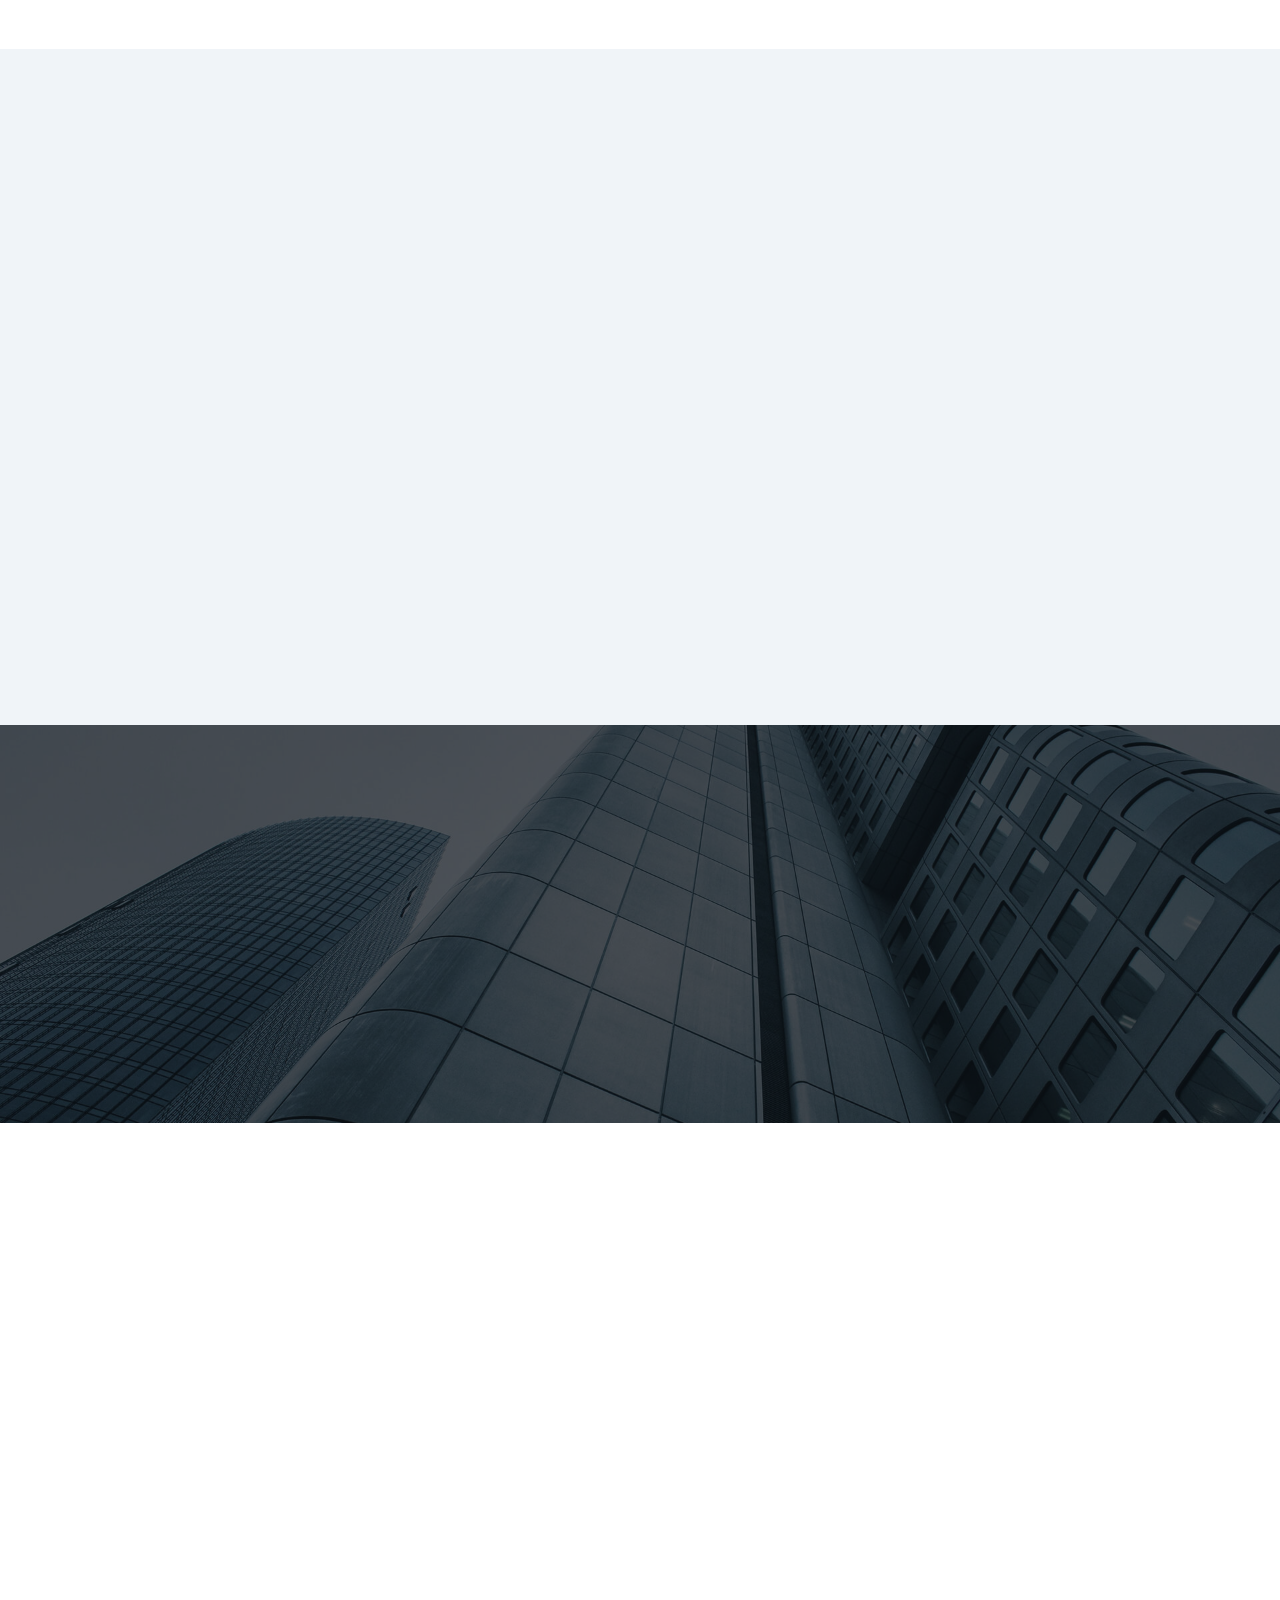
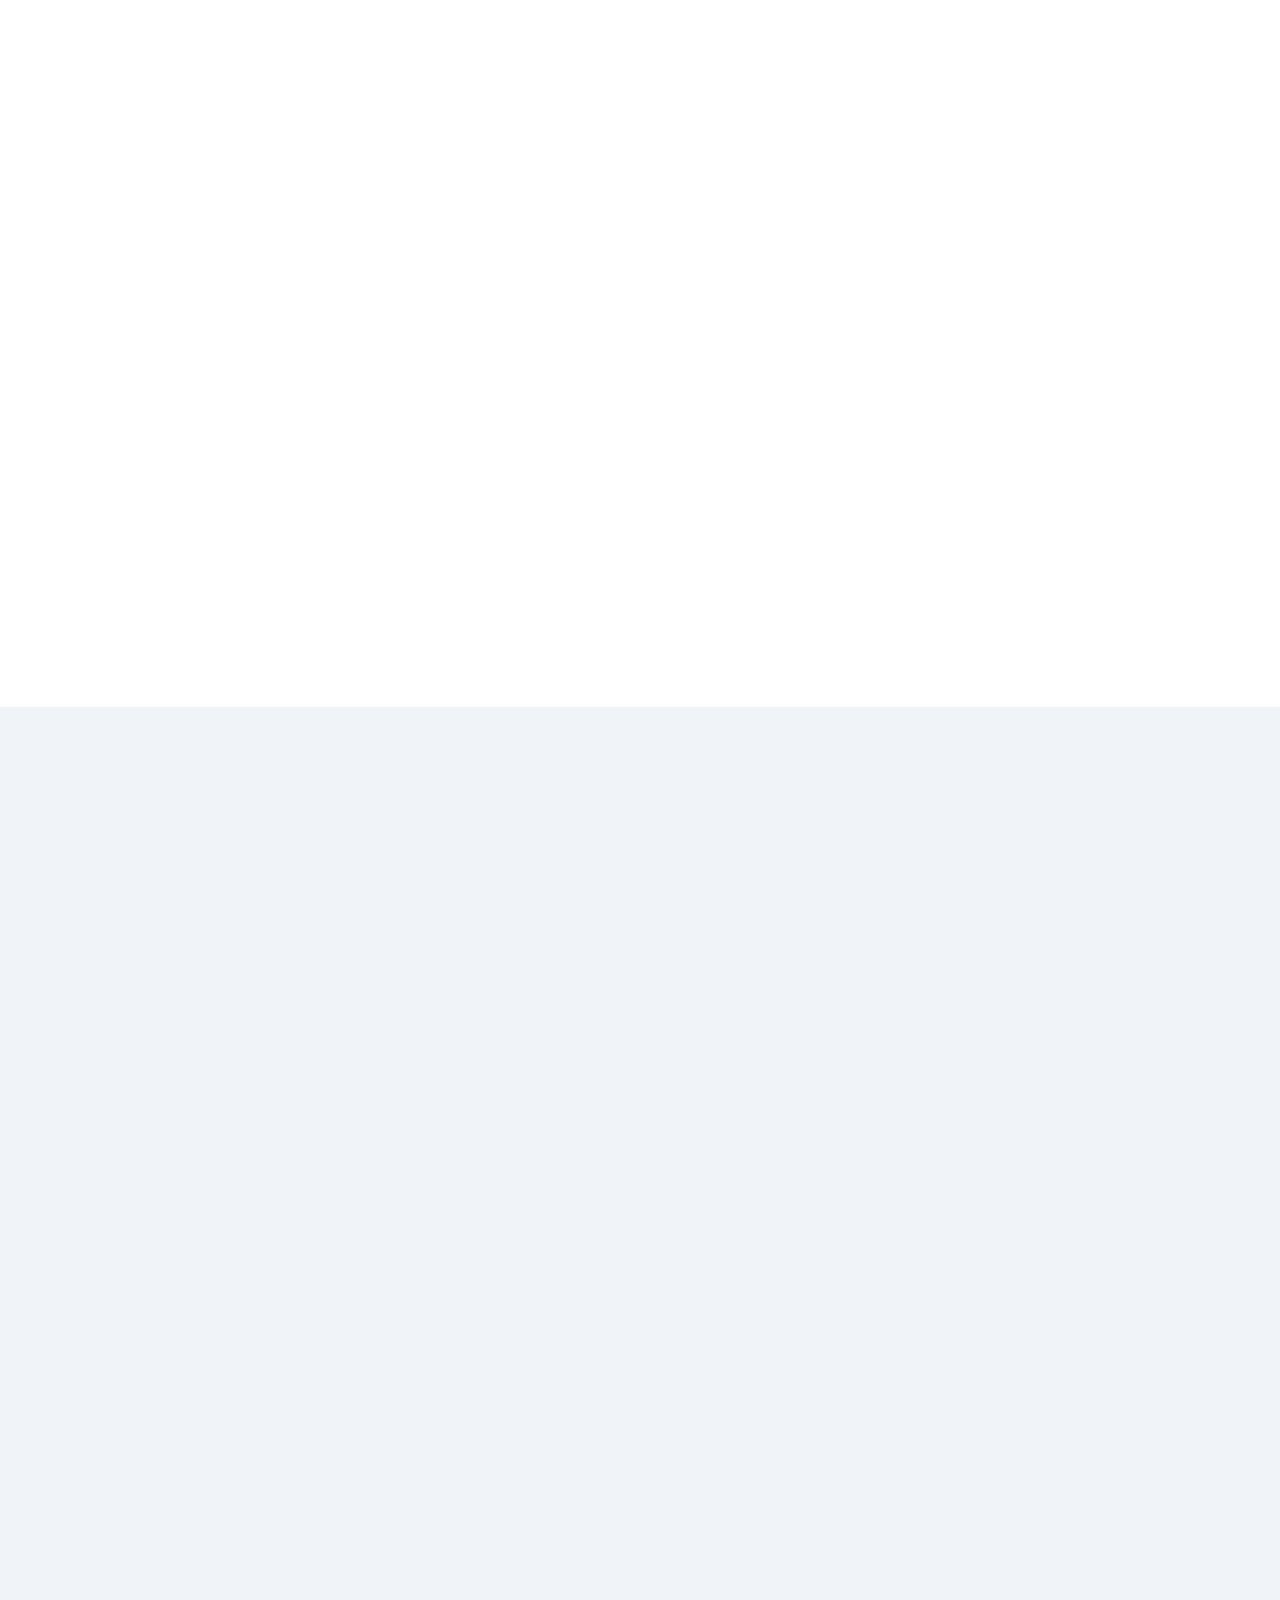
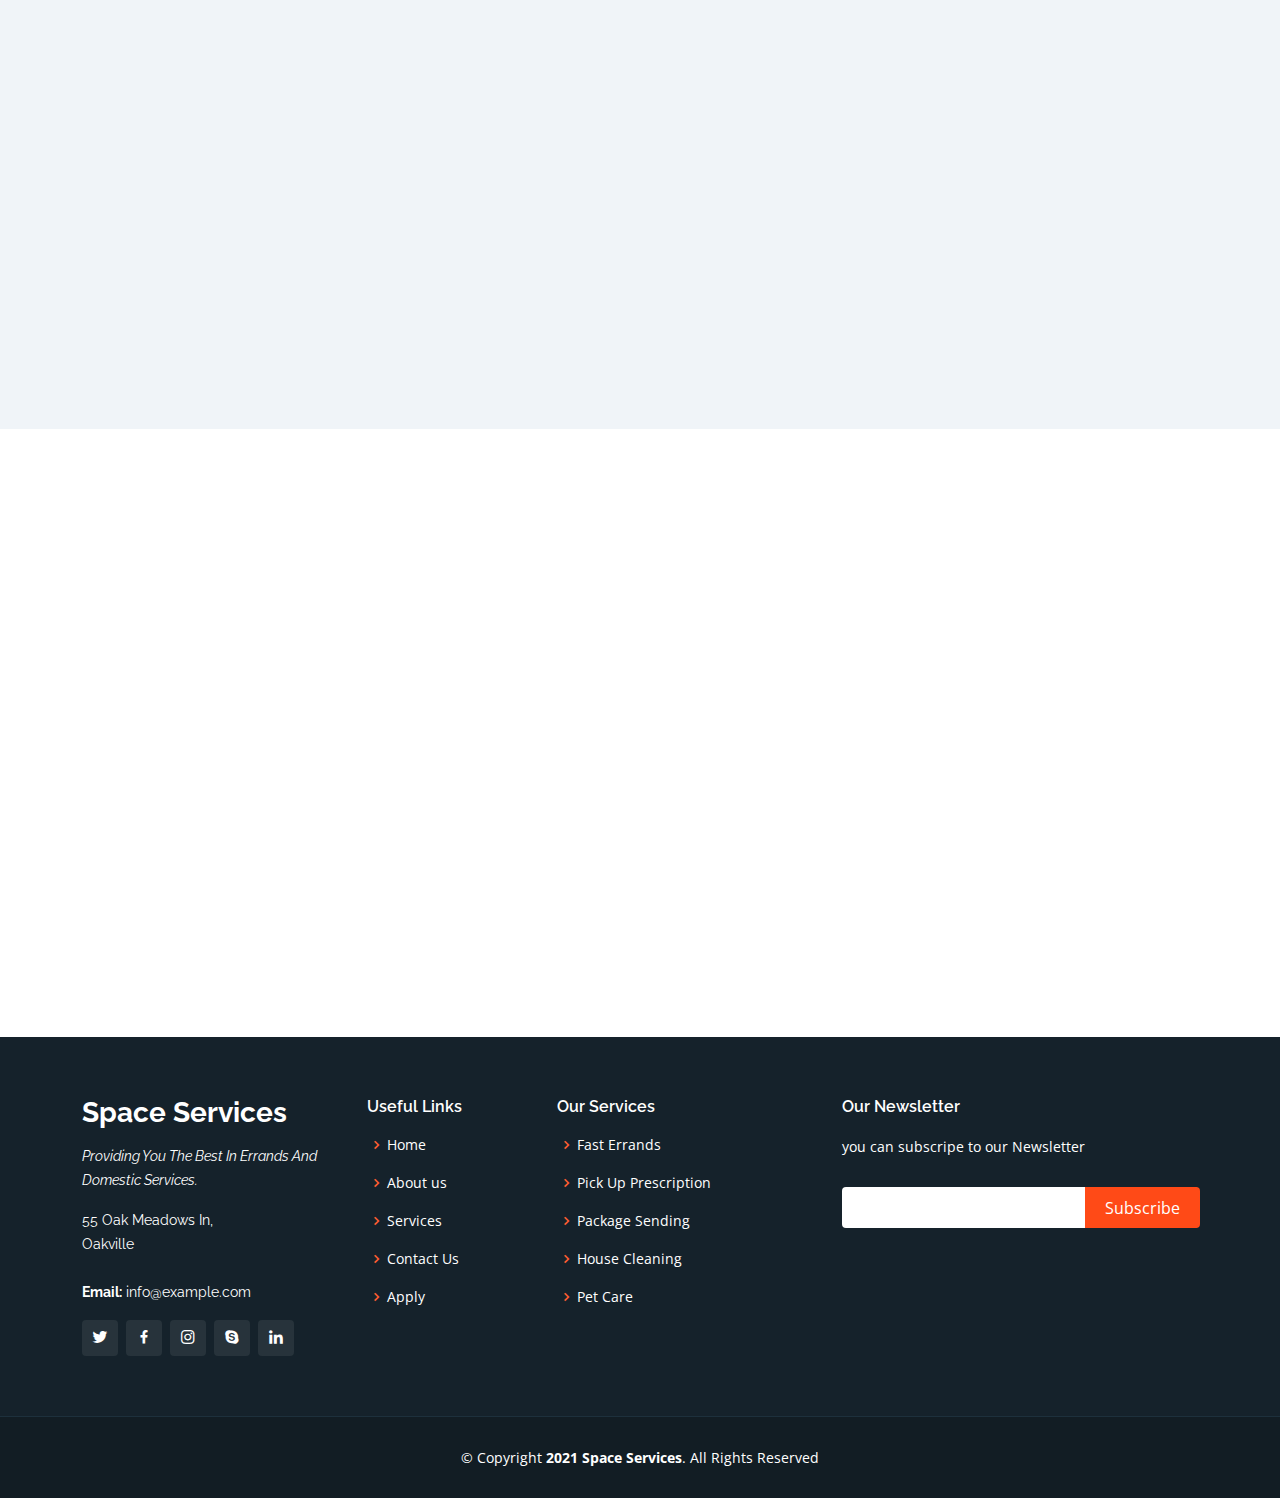
==== commit d1af6271: "working on the footer" ====
--- a/spaceServices/index.html
+++ b/spaceServices/index.html
@@ -894,11 +894,12 @@
 
           <div class="col-lg-3 col-md-6">
             <div class="footer-info">
-              <h3>Dewi</h3>
+              <h3>Space Services</h3>
+              <p class="pb-3"><em>Providing You The Best In Errands And Domestic Services.</em></p>
               <p>
-                A108 Adam Street <br>
-                NY 535022, USA<br><br>
-                <strong>Phone:</strong> +1 5589 55488 55<br>
+                55 Oak Meadows In, <br>
+                Oakville<br><br>
+                <!-- <strong>Phone:</strong> +1 5589 55488 55<br> -->
                 <strong>Email:</strong> info@example.com<br>
               </p>
               <div class="social-links mt-3">
@@ -917,25 +918,25 @@
               <li><i class="bx bx-chevron-right"></i> <a href="#">Home</a></li>
               <li><i class="bx bx-chevron-right"></i> <a href="#">About us</a></li>
               <li><i class="bx bx-chevron-right"></i> <a href="#">Services</a></li>
-              <li><i class="bx bx-chevron-right"></i> <a href="#">Terms of service</a></li>
-              <li><i class="bx bx-chevron-right"></i> <a href="#">Privacy policy</a></li>
+              <li><i class="bx bx-chevron-right"></i> <a href="#">Contact Us</a></li>
+              <li><i class="bx bx-chevron-right"></i> <a href="#">Apply</a></li>
             </ul>
           </div>
 
           <div class="col-lg-3 col-md-6 footer-links">
             <h4>Our Services</h4>
             <ul>
-              <li><i class="bx bx-chevron-right"></i> <a href="#">Web Design</a></li>
-              <li><i class="bx bx-chevron-right"></i> <a href="#">Web Development</a></li>
-              <li><i class="bx bx-chevron-right"></i> <a href="#">Product Management</a></li>
-              <li><i class="bx bx-chevron-right"></i> <a href="#">Marketing</a></li>
-              <li><i class="bx bx-chevron-right"></i> <a href="#">Graphic Design</a></li>
+              <li><i class="bx bx-chevron-right"></i> <a href="#">Fast Errands</a></li>
+              <li><i class="bx bx-chevron-right"></i> <a href="#">Pick Up Prescription</a></li>
+              <li><i class="bx bx-chevron-right"></i> <a href="#">Package Sending</a></li>
+              <li><i class="bx bx-chevron-right"></i> <a href="#">House Cleaning</a></li>
+              <li><i class="bx bx-chevron-right"></i> <a href="#">Pet Care</a></li>
             </ul>
           </div>
 
           <div class="col-lg-4 col-md-6 footer-newsletter">
             <h4>Our Newsletter</h4>
-            <p>Tamen quem nulla quae legam multos aute sint culpa legam noster magna</p>
+            <p>you can subscripe to our Newsletter</p>
             <form action="" method="post">
               <input type="email" name="email"><input type="submit" value="Subscribe">
             </form>
@@ -948,15 +949,9 @@
 
     <div class="container">
       <div class="copyright">
-        &copy; Copyright <strong><span>Dewi</span></strong>. All Rights Reserved
-      </div>
-      <div class="credits">
-        <!-- All the links in the footer should remain intact. -->
-        <!-- You can delete the links only if you purchased the pro version. -->
-        <!-- Licensing information: https://bootstrapmade.com/license/ -->
-        <!-- Purchase the pro version with working PHP/AJAX contact form: https://bootstrapmade.com/dewi-free-multi-purpose-html-template/ -->
-        Designed by <a href="https://bootstrapmade.com/">BootstrapMade</a>
-      </div>
+        &copy; Copyright <strong><span>2021 Space Services</span></strong>. All Rights Reserved
+      </div>
+   
     </div>
   </footer><!-- End Footer -->
 
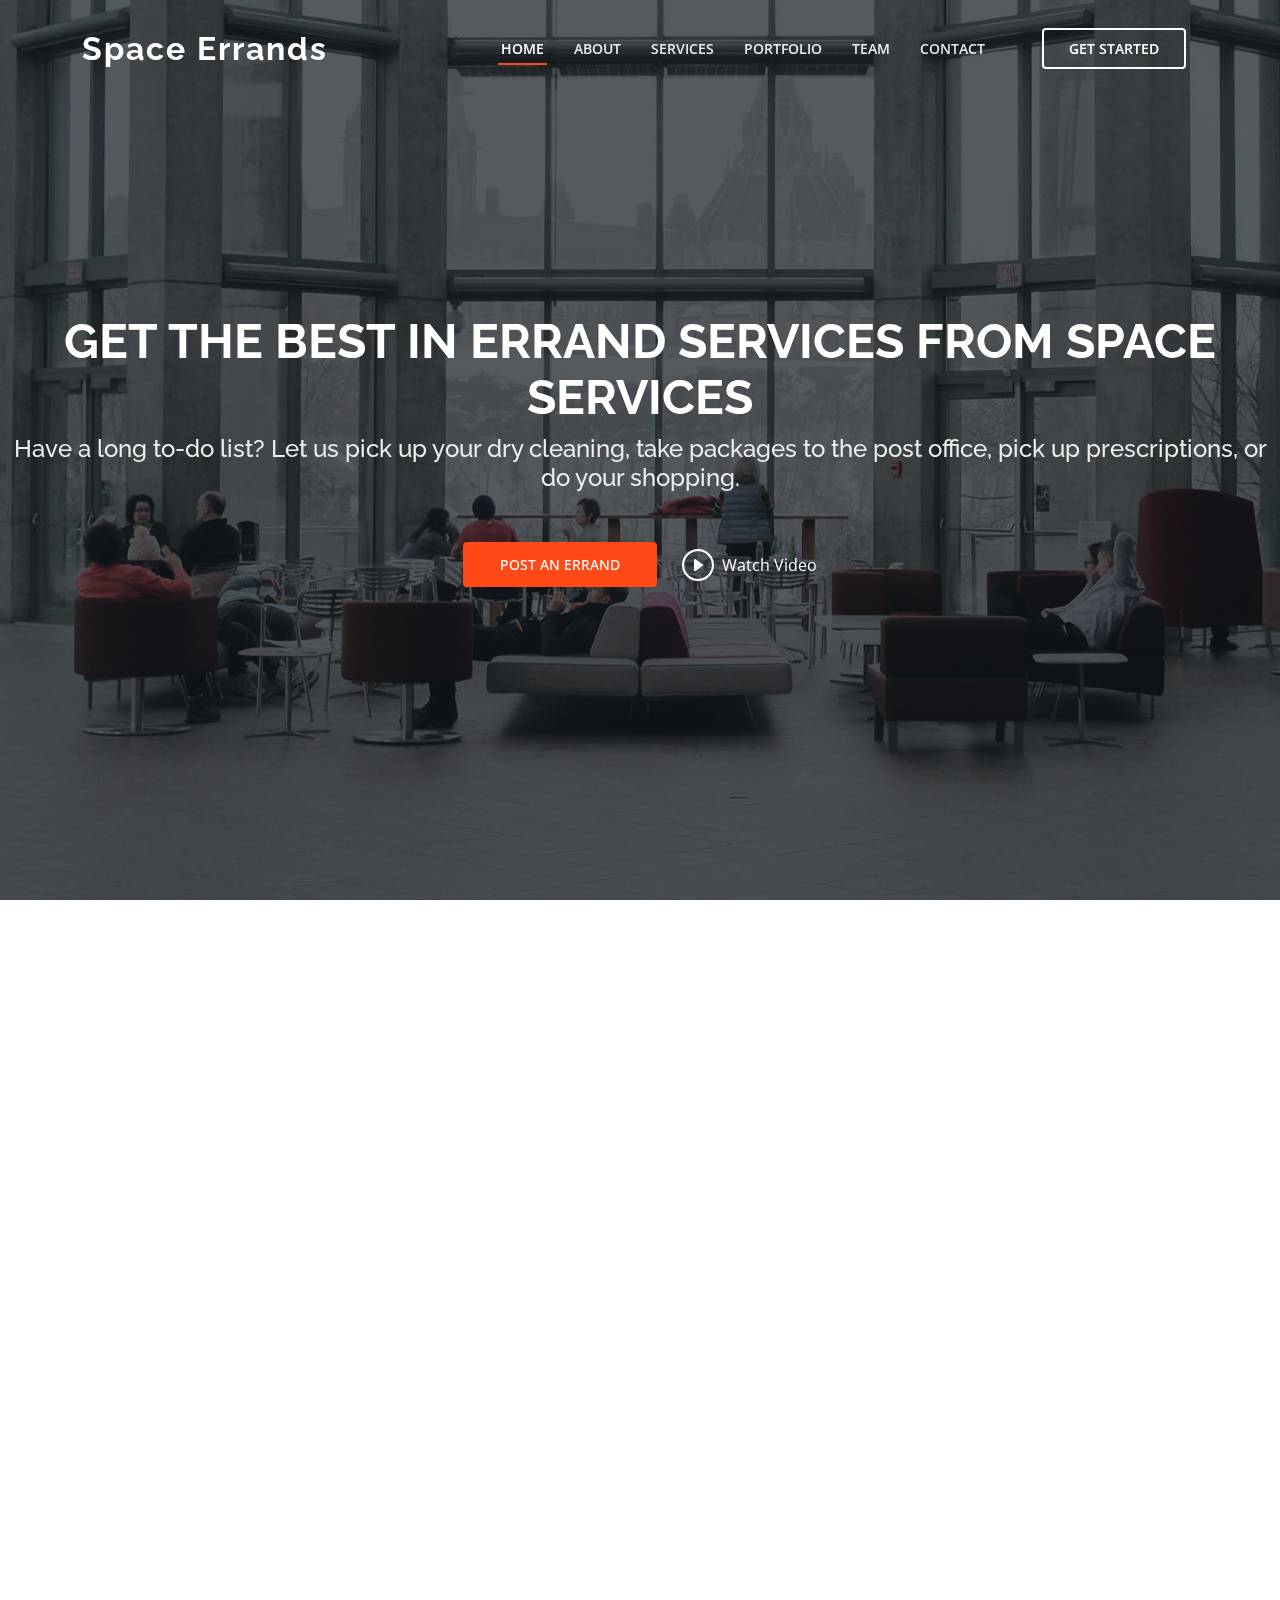
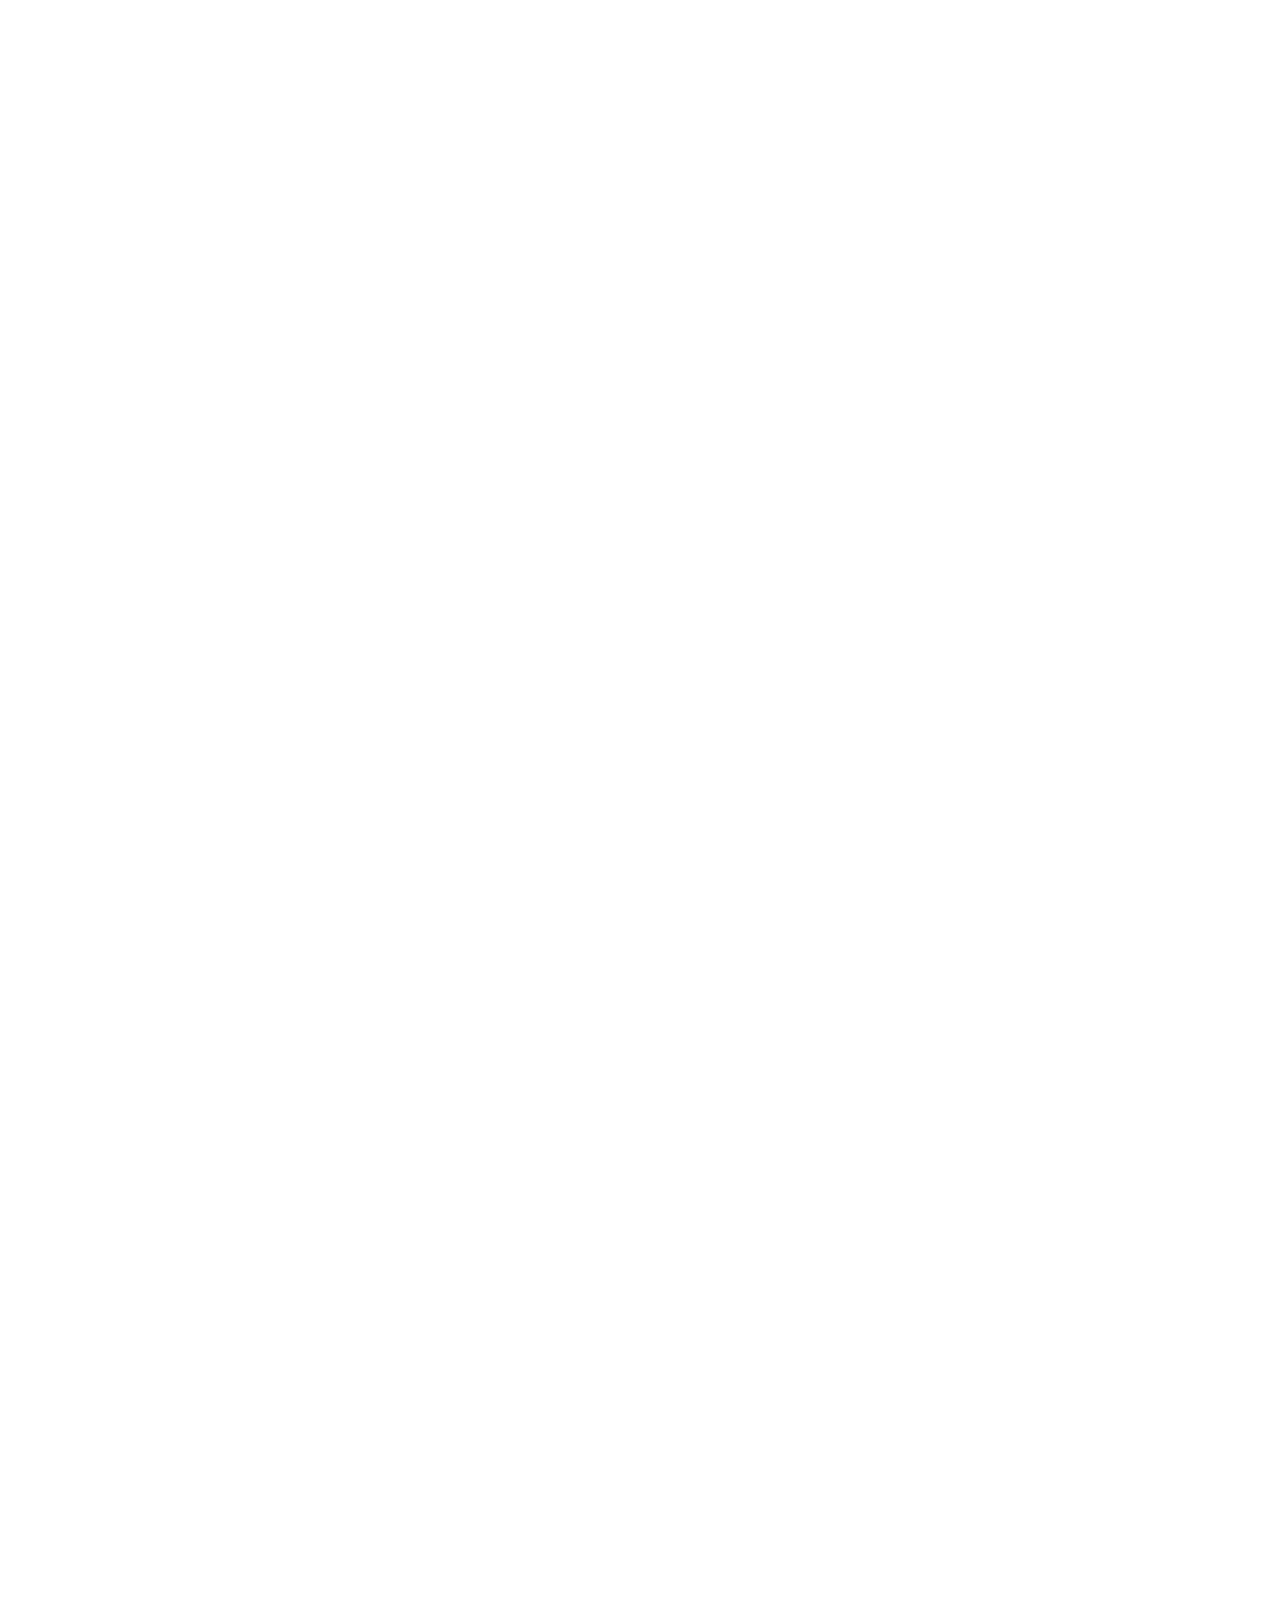
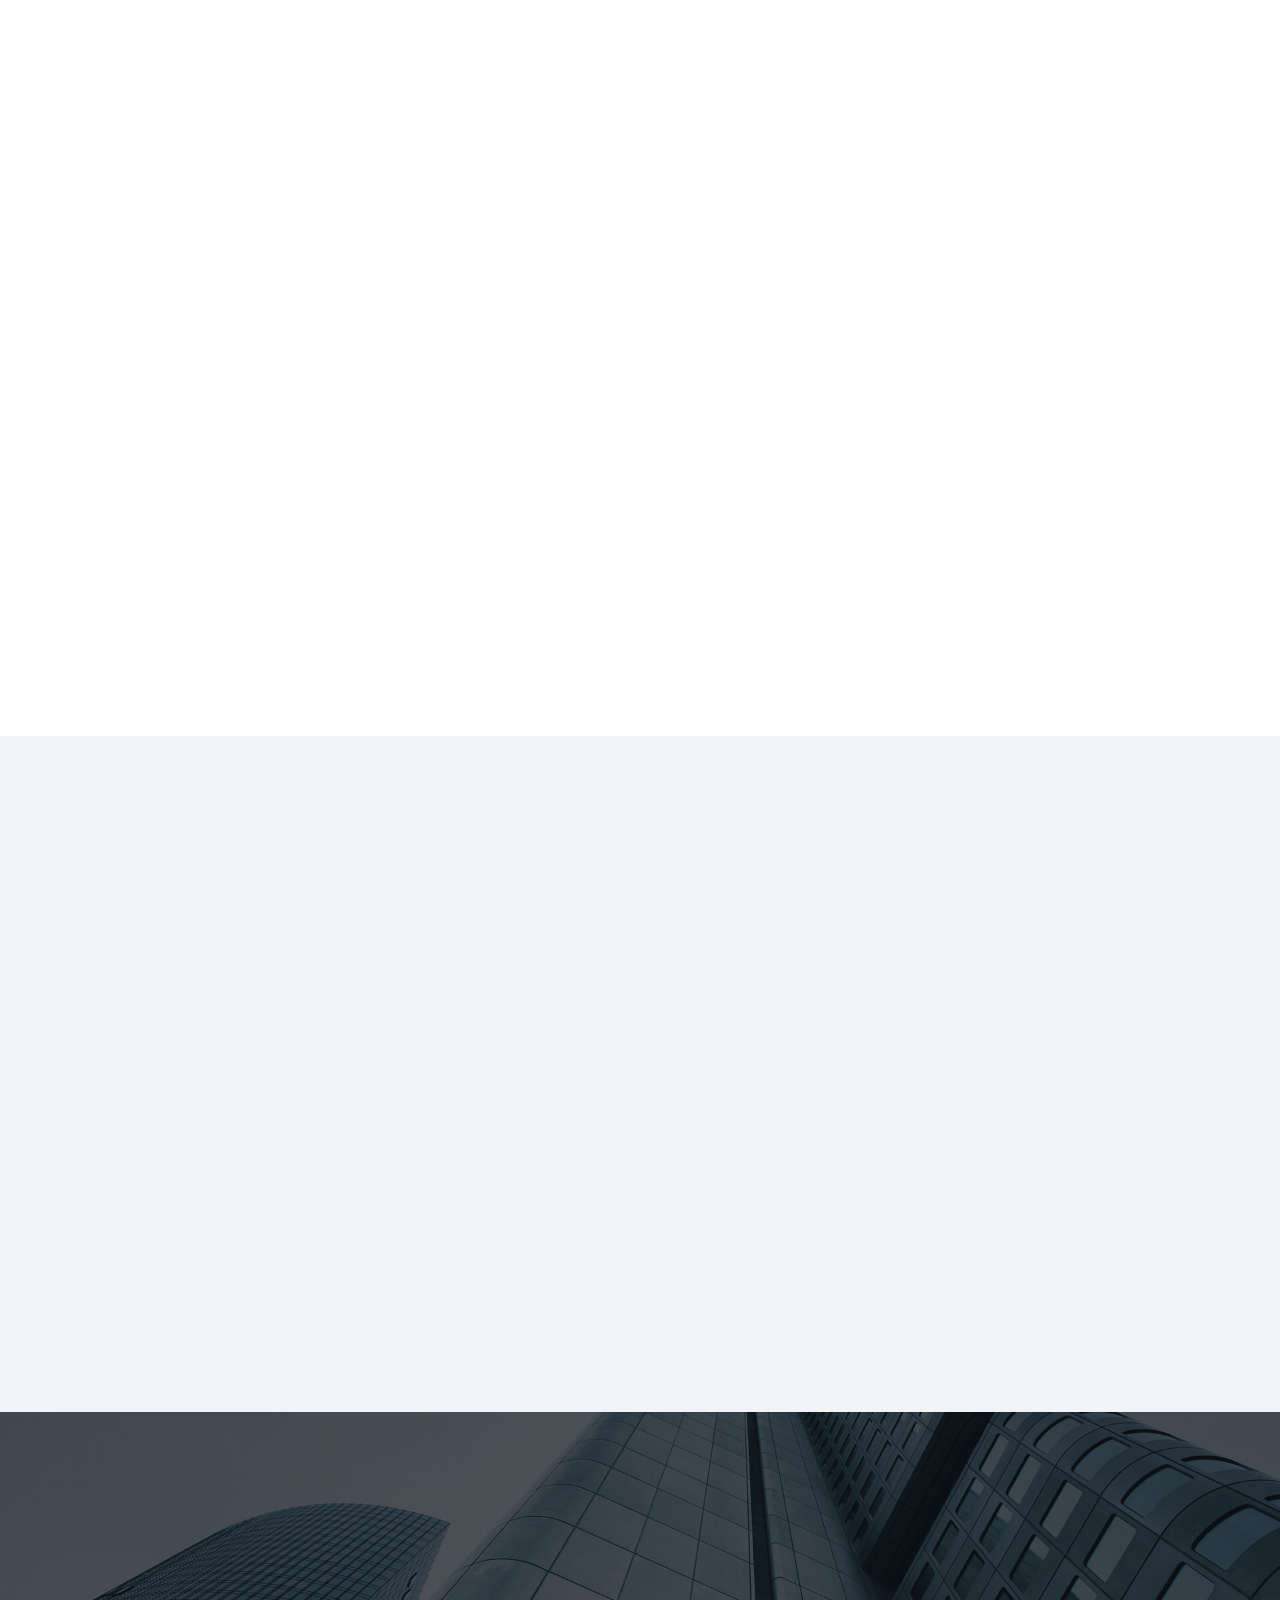
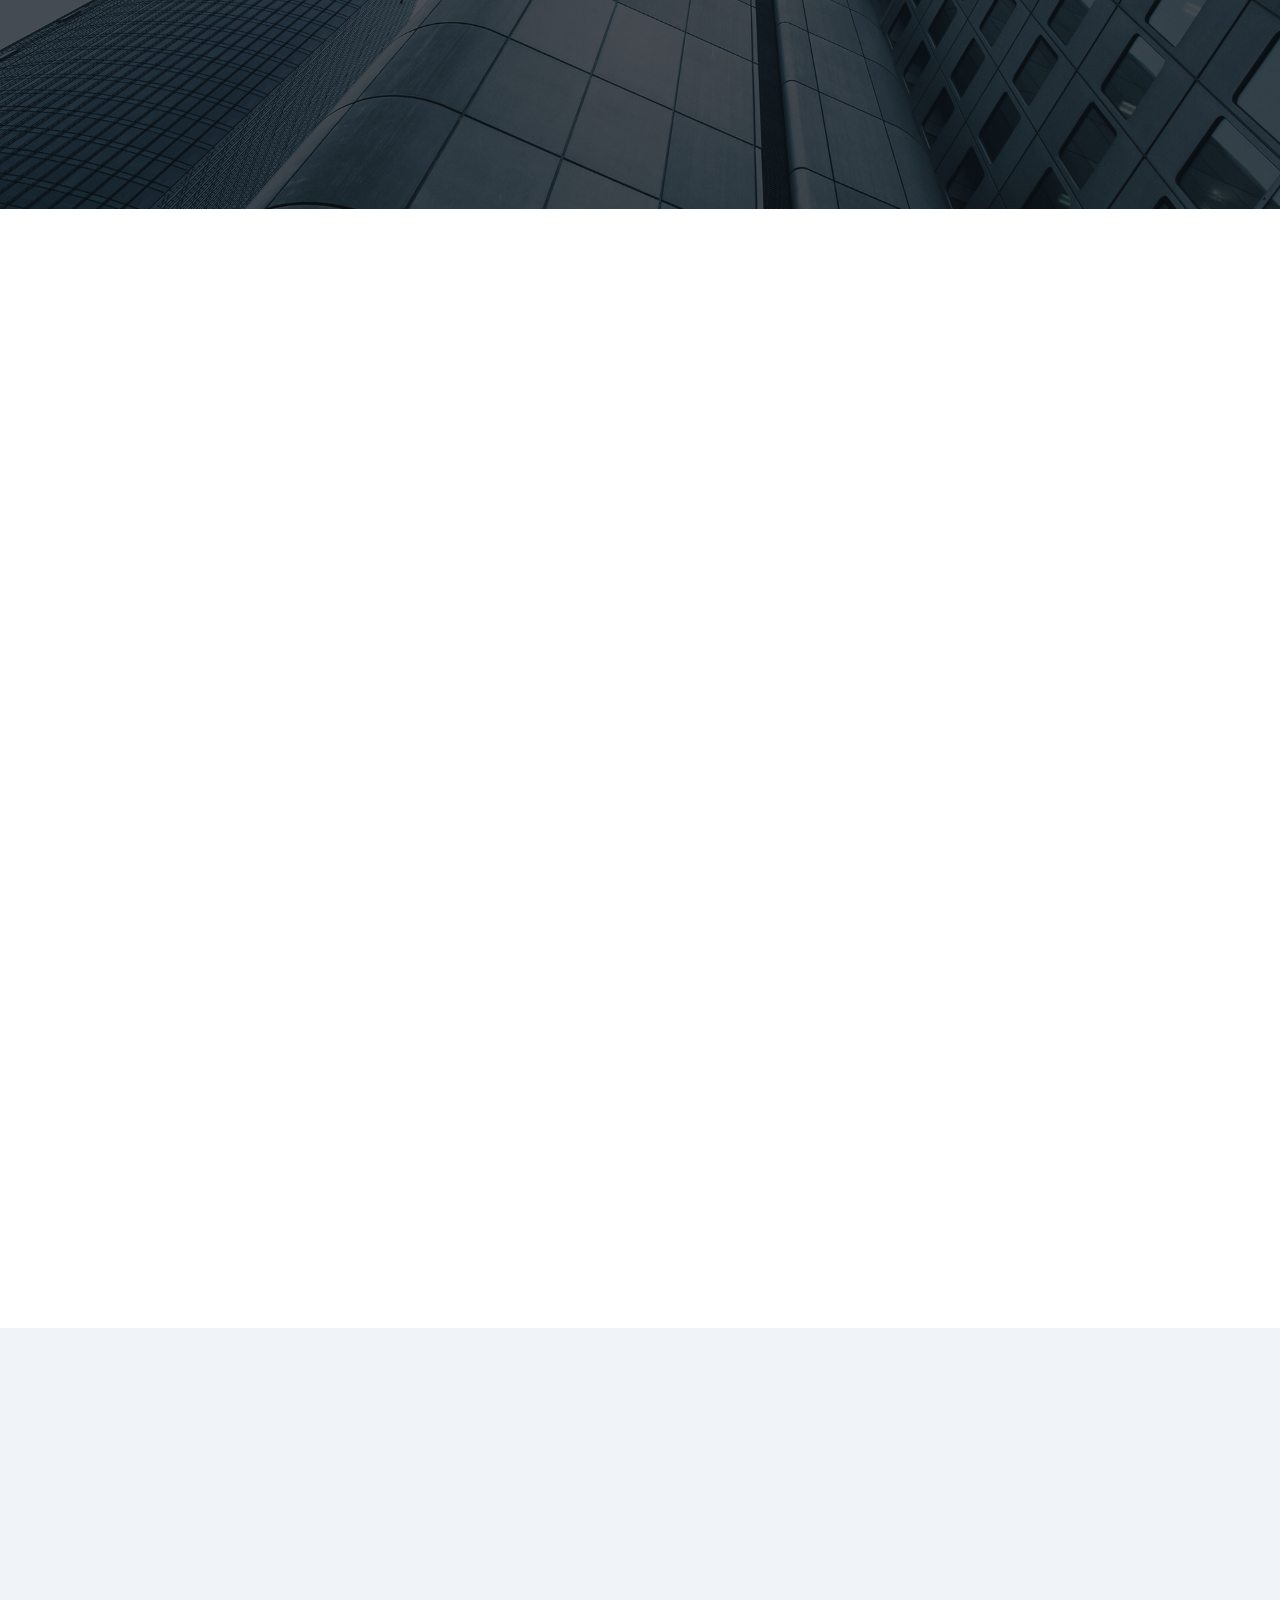
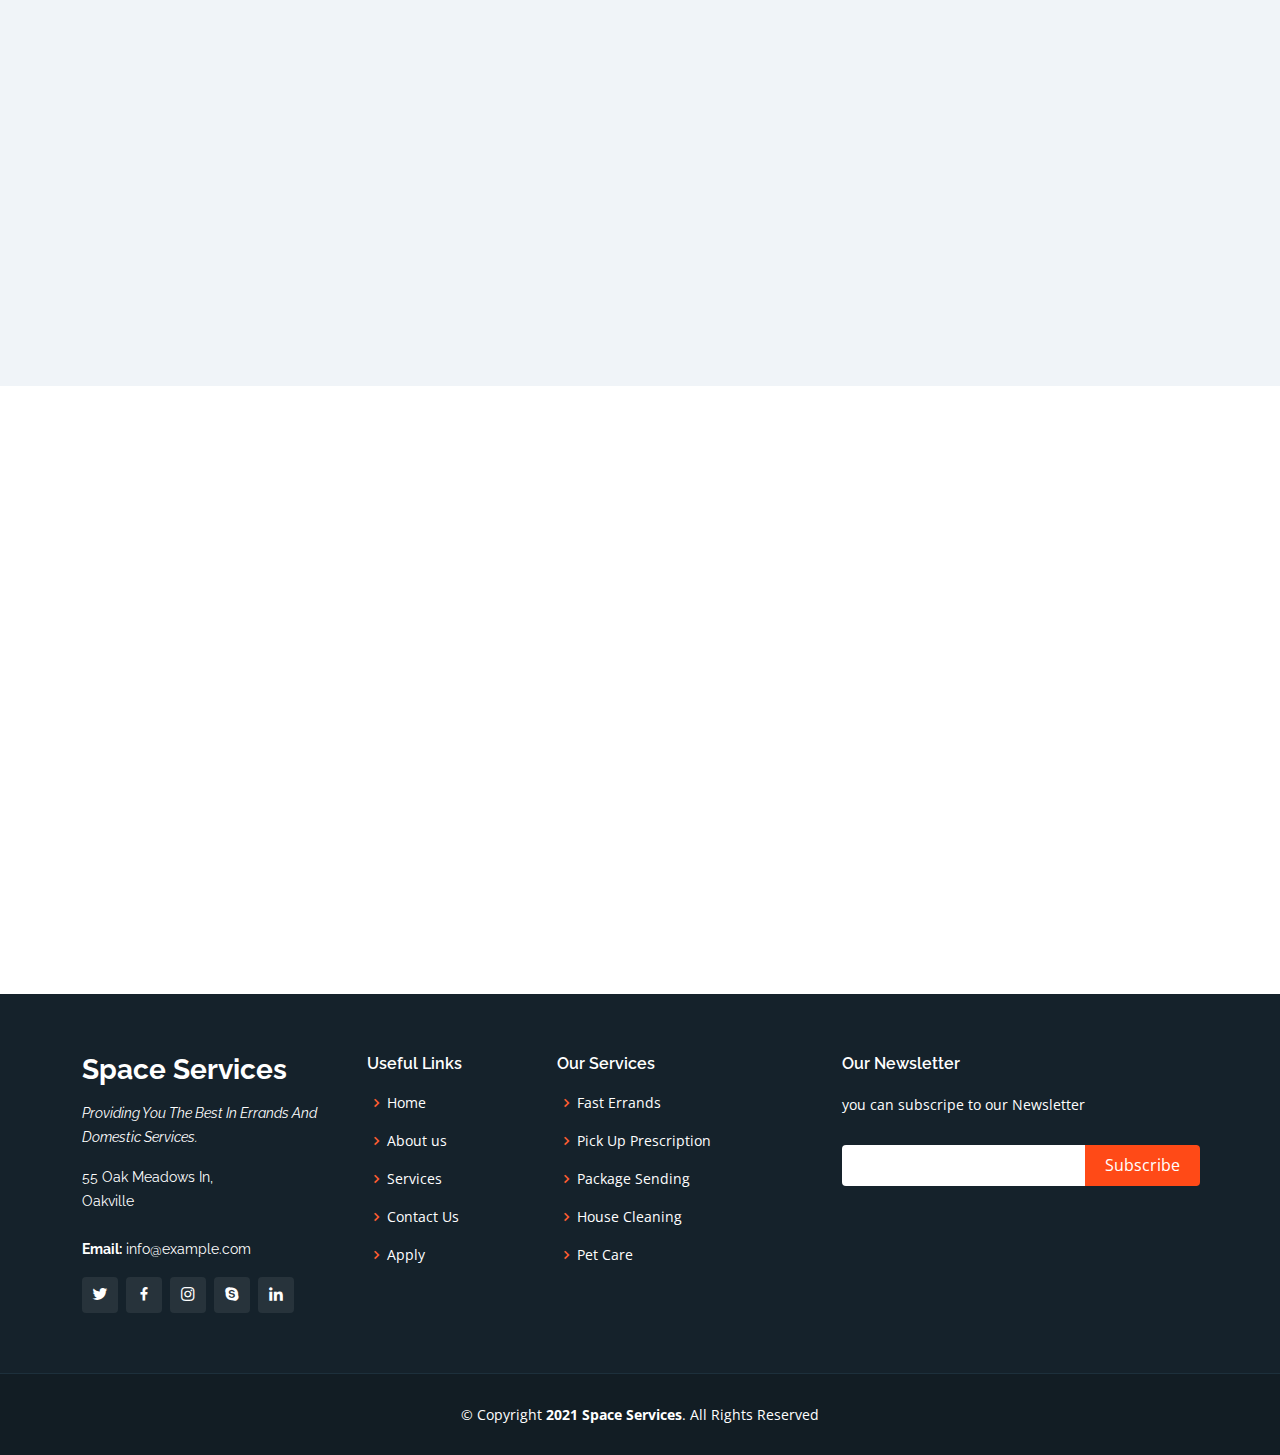
==== commit cd92caf9: "eddited some changes" ====
--- a/spaceServices/index.html
+++ b/spaceServices/index.html
@@ -123,7 +123,7 @@
               <div class="col-lg-3 col-md-5 col-6 d-md-flex align-items-md-stretch">
                 <div class="count-box">
                   <i class="bi bi-award"></i>
-                  <span data-purecounter-start="0" data-purecounter-end="" data-purecounter-duration="1" class="purecounter"></span>
+                  <span data-purecounter-start="0" data-purecounter-end="5" data-purecounter-duration="1" class="purecounter"></span>
                   <p>Awards</p>
                 </div>
               </div>
@@ -135,8 +135,8 @@
         <div class="row">
 
           <div class="col-lg-6 video-box align-self-baseline" data-aos="zoom-in" data-aos-delay="100">
-            <img src="assets/img/about.jpg" class="img-fluid" alt="">
-            <a href="https://www.youtube.com/watch?v=jDDaplaOz7Q" class="glightbox play-btn mb-4"></a>
+            <img src="assets/img/hero-img.png" class="img-fluid" alt="">
+            <!-- <a href="https://www.youtube.com/watch?v=jDDaplaOz7Q" class="glightbox play-btn mb-4"></a> -->
           </div>
 
           <div class="col-lg-6 pt-3 pt-lg-0 content">
@@ -168,7 +168,7 @@
         <div class="row">
           <div class="col-lg-4 col-md-6 d-flex align-items-stretch" data-aos="fade-up" data-aos-delay="100">
             <div class="card">
-              <img src="assets/img/about-boxes-1.jpg" class="card-img-top" alt="...">
+              <img src="assets/img/details-3.png" class="card-img-top" alt="...">
               <div class="card-icon">
                 <i class="ri-brush-4-line"></i>
               </div>
@@ -589,7 +589,7 @@
           <p>Check our Portfolio</p>
         </div>
 
-        <div class="row" data-aos="fade-up" data-aos-delay="100">
+        <!-- <div class="row" data-aos="fade-up" data-aos-delay="100">
           <div class="col-lg-12 d-flex justify-content-center">
             <ul id="portfolio-flters">
               <li data-filter="*" class="filter-active">All</li>
@@ -598,7 +598,7 @@
               <li data-filter=".filter-web">Web</li>
             </ul>
           </div>
-        </div>
+        </div> -->
 
         <div class="row portfolio-container" data-aos="fade-up" data-aos-delay="200">
 
@@ -752,7 +752,7 @@
     </section><!-- End F.A.Q Section -->
 
     <!-- ======= Team Section ======= -->
-    <section id="team" class="team section-bg">
+    <!-- <section id="team" class="team section-bg">
       <div class="container" data-aos="fade-up">
 
         <div class="section-title">
@@ -813,7 +813,8 @@
         </div>
 
       </div>
-    </section><!-- End Team Section -->
+    </section> -->
+    <!-- End Team Section -->
 
     <!-- ======= Contact Section ======= -->
     <section id="contact" class="contact">
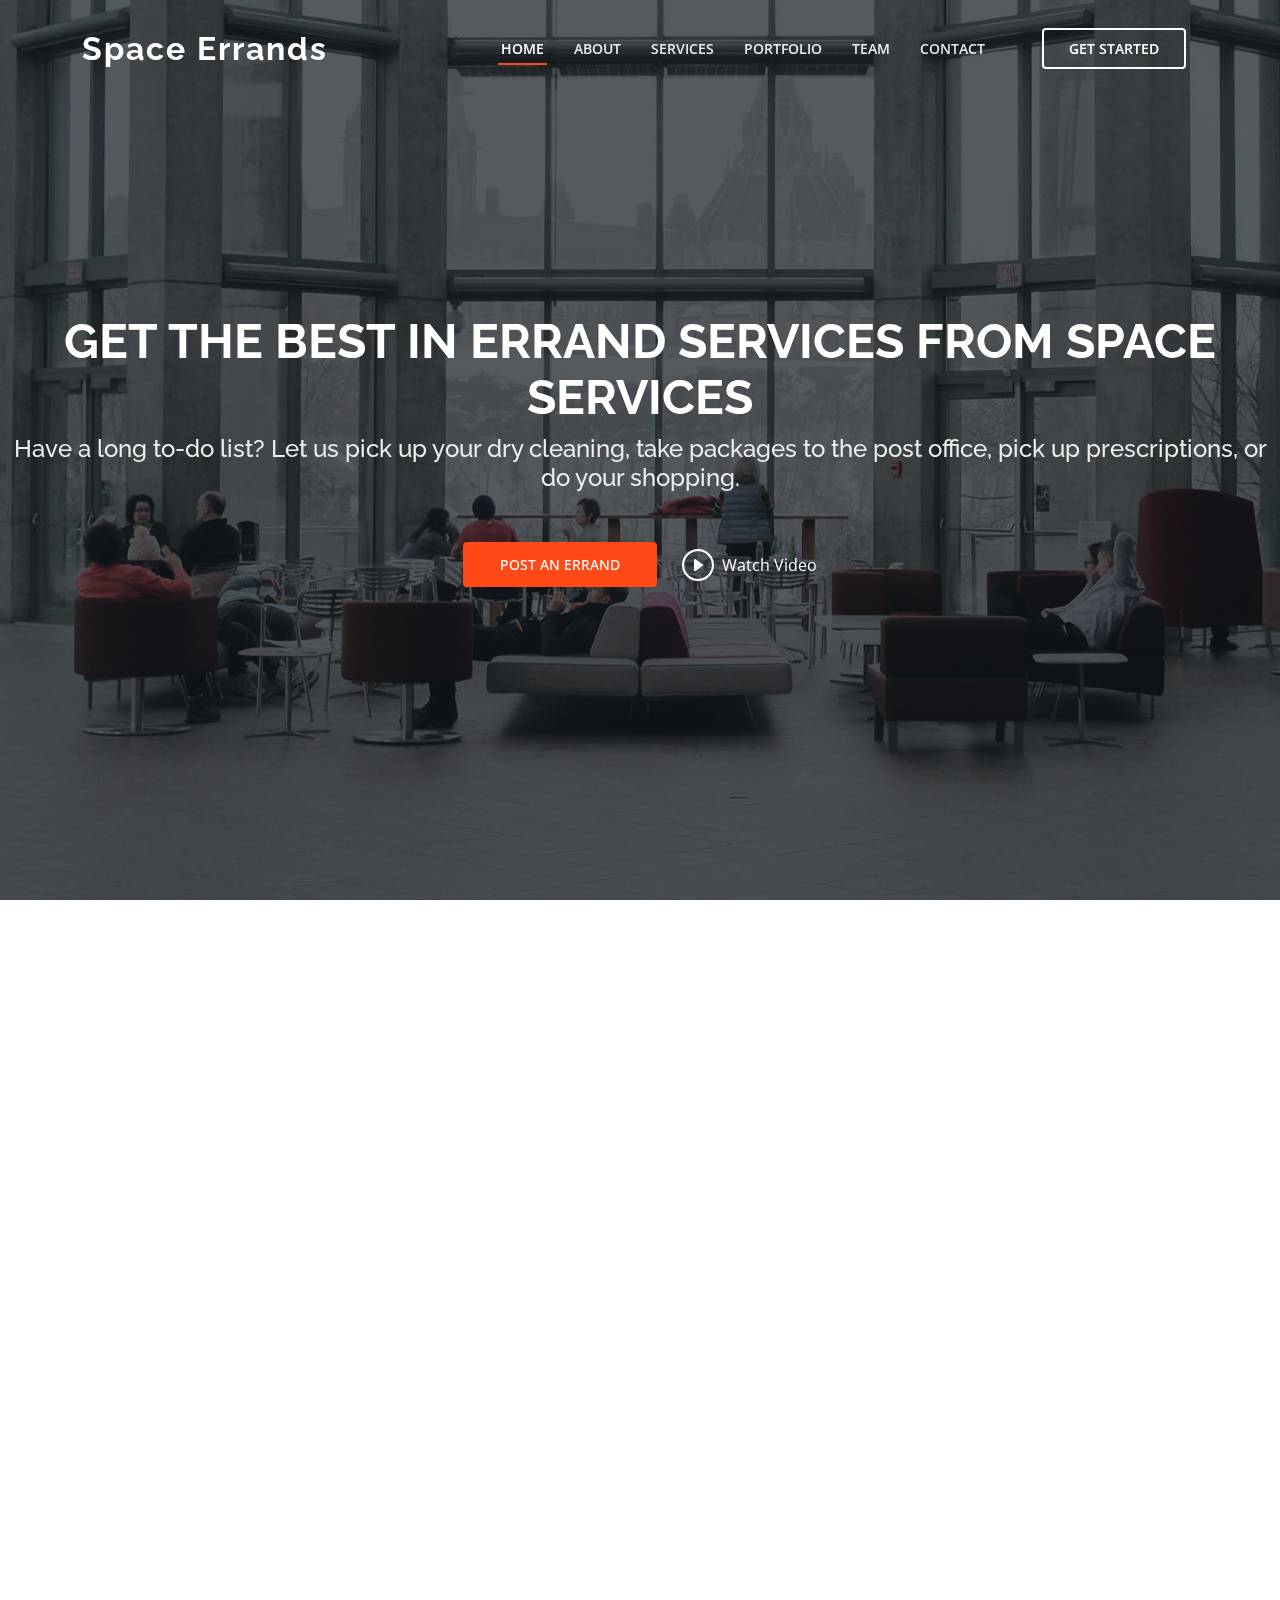
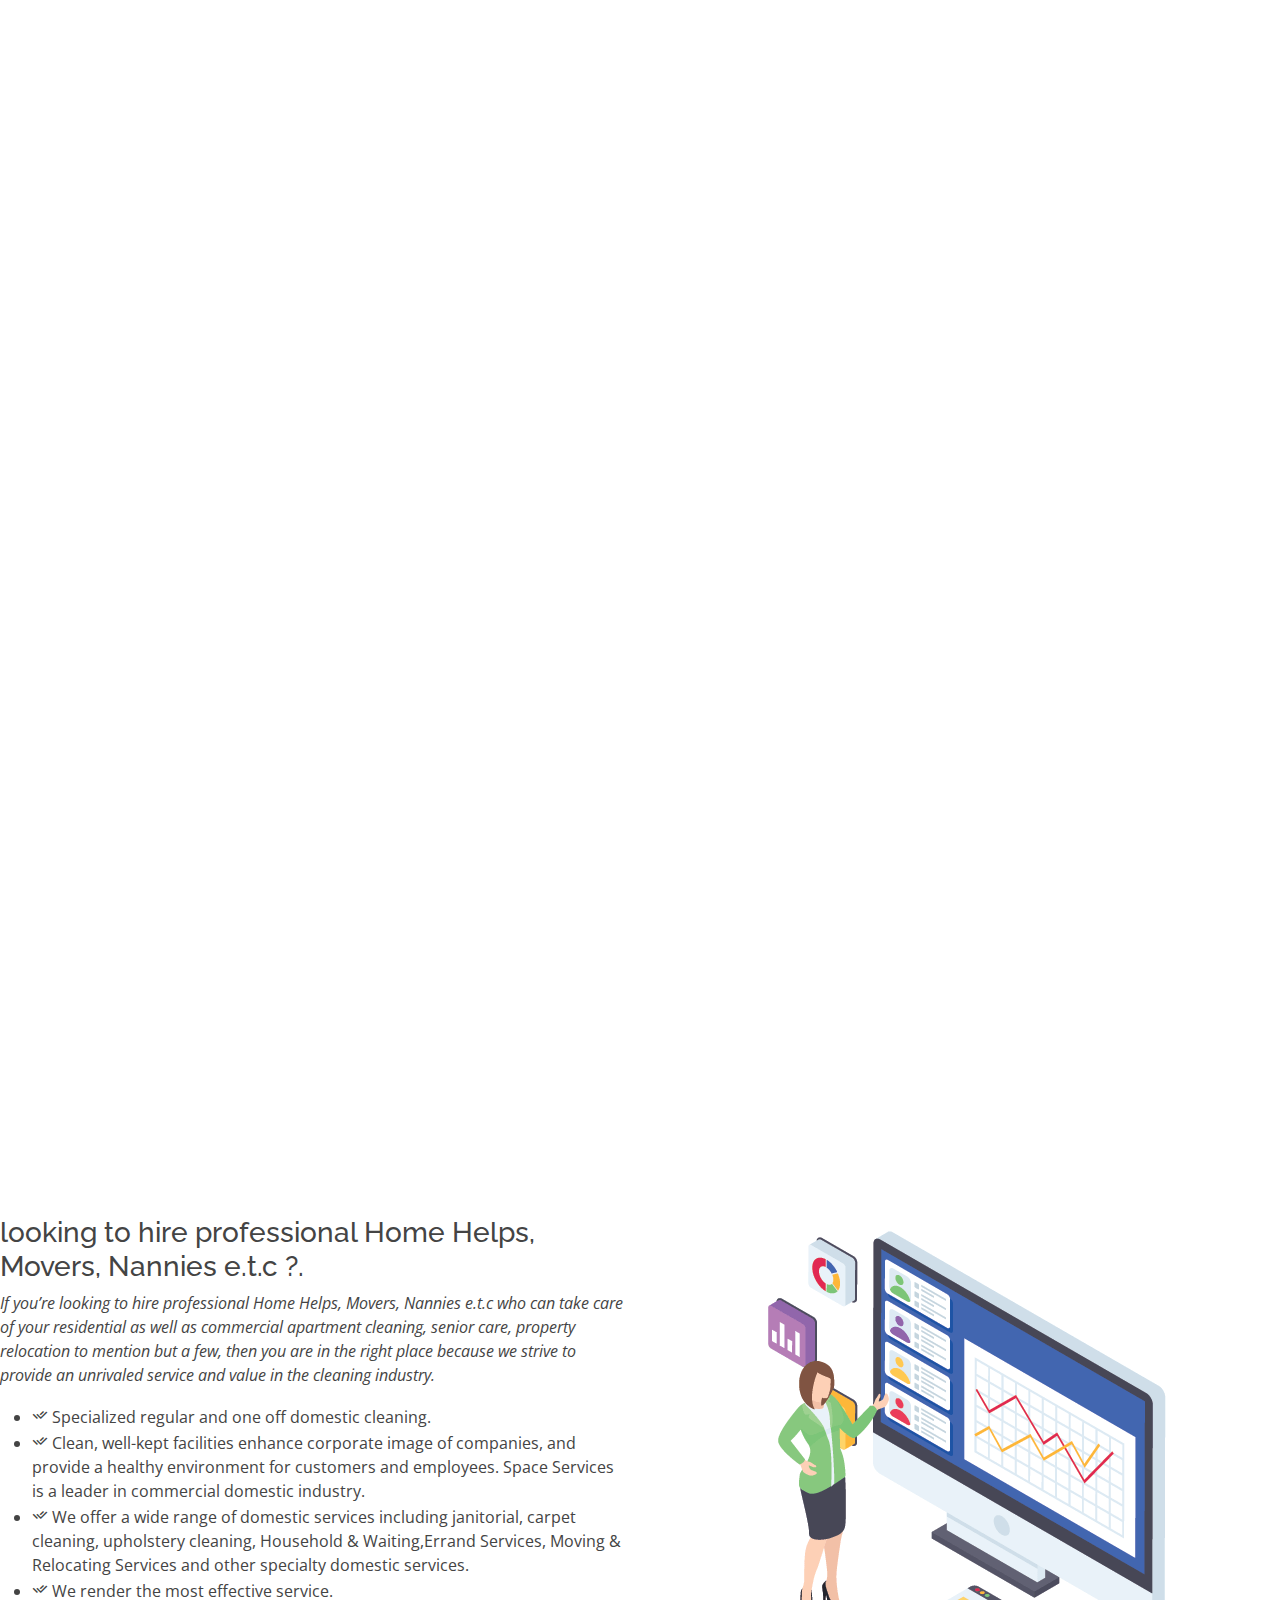
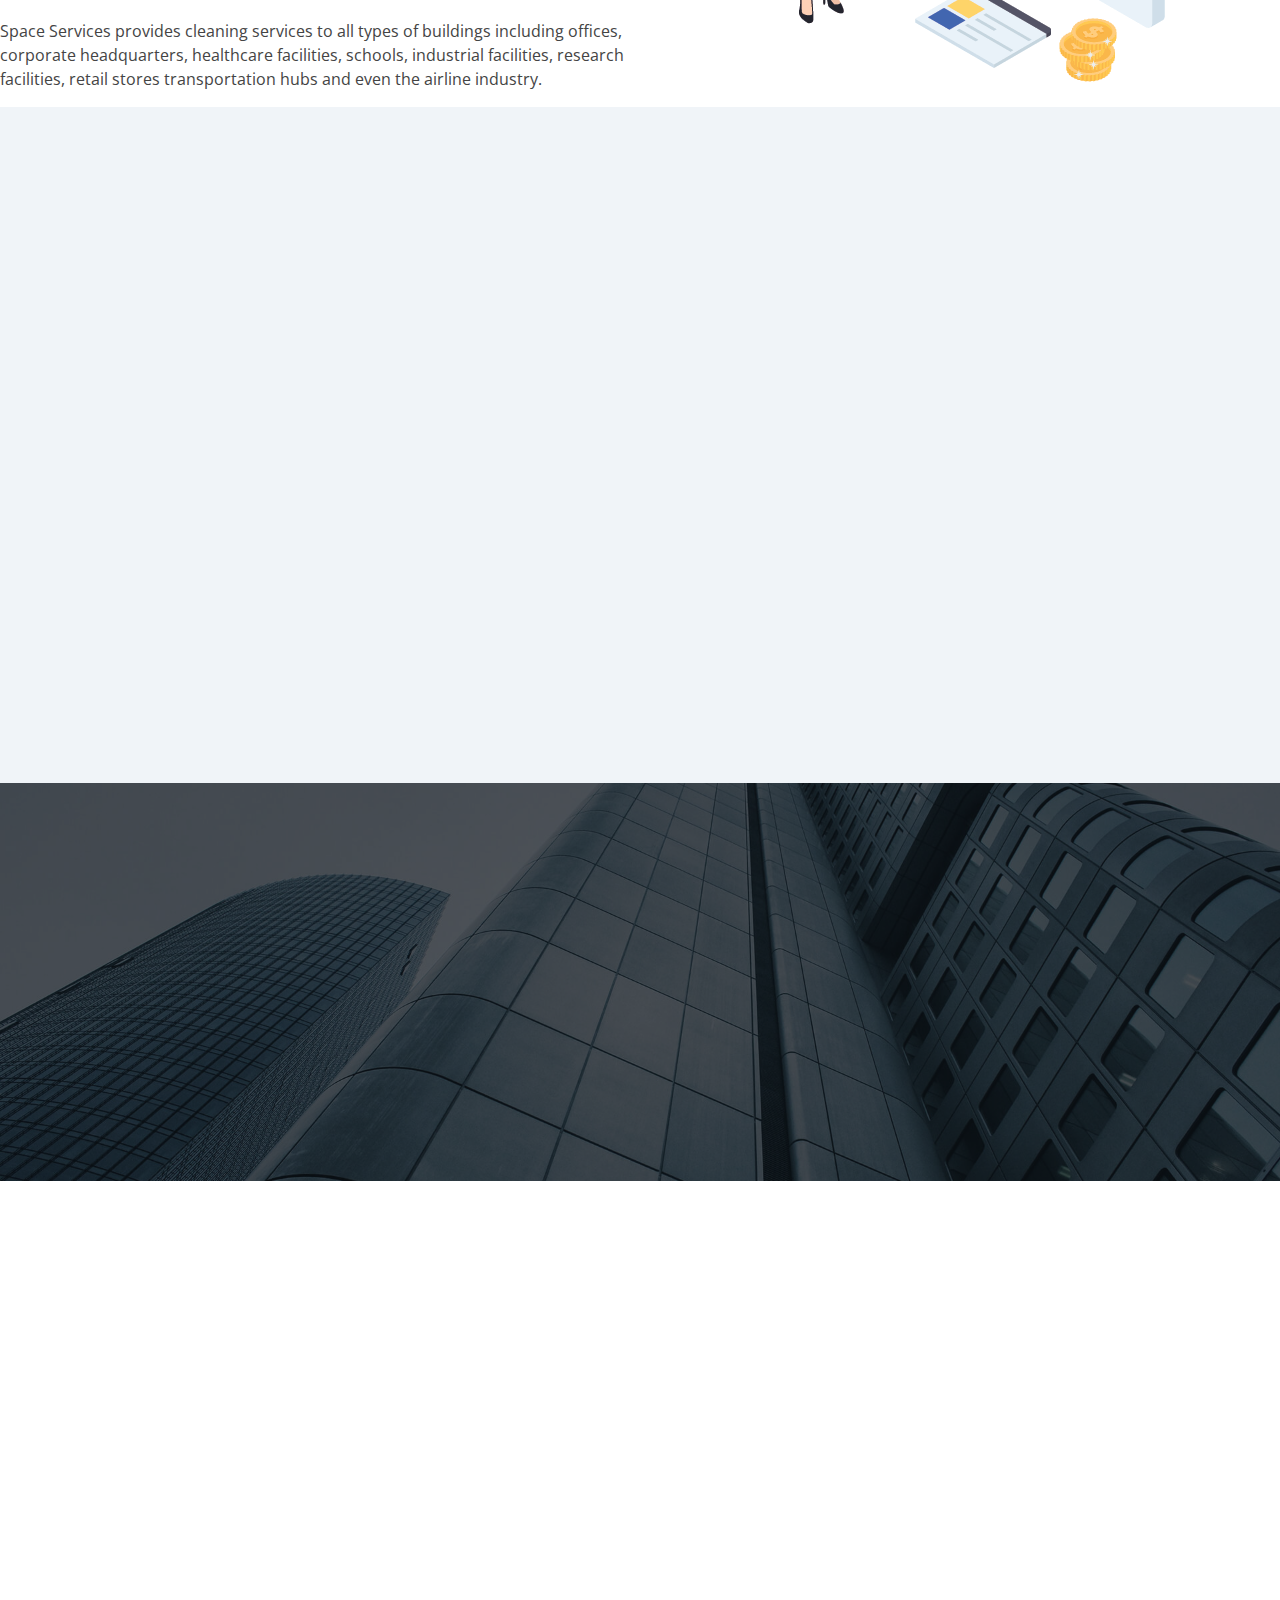
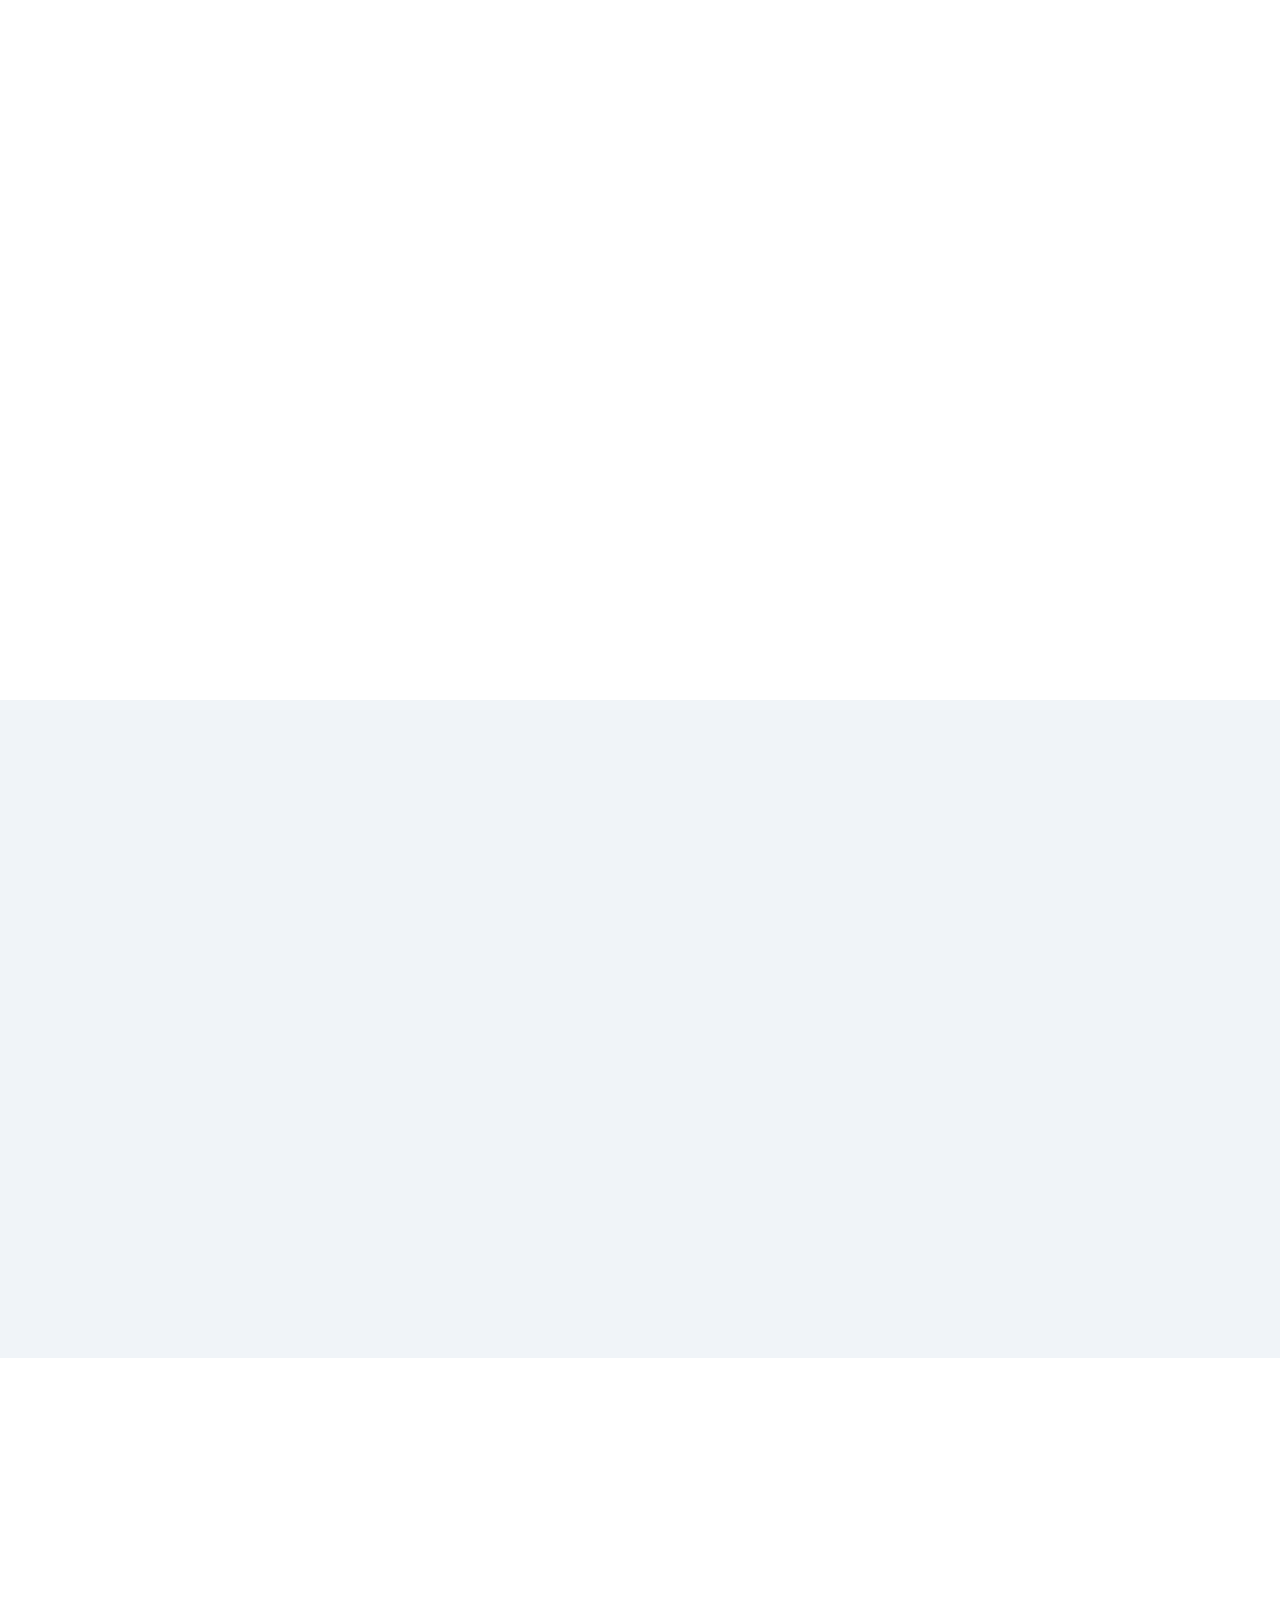
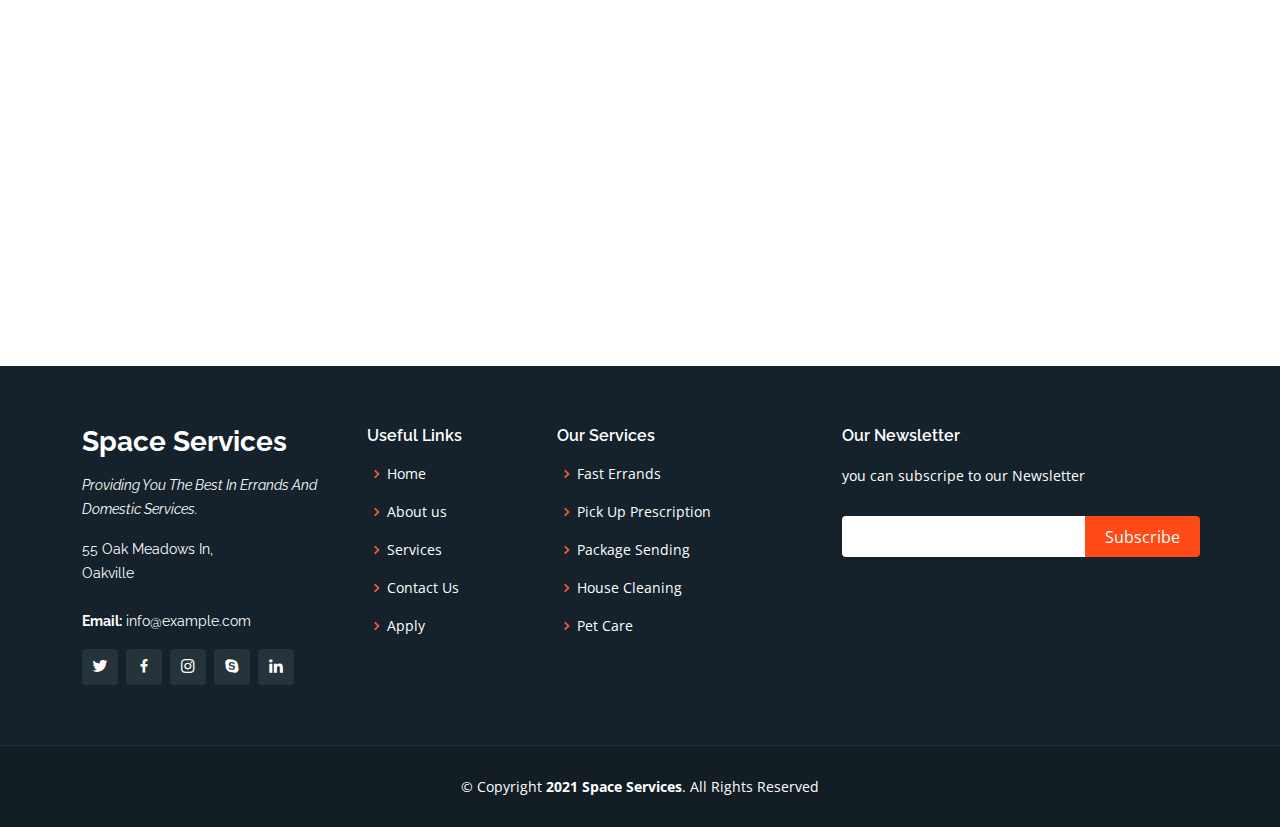
==== commit e6bd189d: "worked on the gallery section" ====
--- a/spaceServices/index.html
+++ b/spaceServices/index.html
@@ -48,23 +48,8 @@
           <li><a class="nav-link scrollto" href="#services">Services</a></li>
           <li><a class="nav-link scrollto " href="#portfolio">Portfolio</a></li>
           <li><a class="nav-link scrollto" href="#team">Team</a></li>
-          <!-- <li class="dropdown"><a href="#"><span>Drop Down</span> <i class="bi bi-chevron-down"></i></a>
-            <ul>
-              <li><a href="#">Drop Down 1</a></li>
-              <li class="dropdown"><a href="#"><span>Deep Drop Down</span> <i class="bi bi-chevron-right"></i></a>
-                <ul>
-                  <li><a href="#">Deep Drop Down 1</a></li>
-                  <li><a href="#">Deep Drop Down 2</a></li>
-                  <li><a href="#">Deep Drop Down 3</a></li>
-                  <li><a href="#">Deep Drop Down 4</a></li>
-                  <li><a href="#">Deep Drop Down 5</a></li>
-                </ul>
-              </li>
-              <li><a href="#">Drop Down 2</a></li>
-              <li><a href="#">Drop Down 3</a></li>
-              <li><a href="#">Drop Down 4</a></li>
-            </ul>
-          </li> -->
+         
+          
           <li><a class="nav-link scrollto" href="#contact">Contact</a></li>
           <li><a class="getstarted scrollto" href="#about">Get Started</a></li>
         </ul>
@@ -168,7 +153,7 @@
         <div class="row">
           <div class="col-lg-4 col-md-6 d-flex align-items-stretch" data-aos="fade-up" data-aos-delay="100">
             <div class="card">
-              <img src="assets/img/details-3.png" class="card-img-top" alt="...">
+              <img src="assets/img/about-boxes-1.jpg" class="card-img-top" alt="...">
               <div class="card-icon">
                 <i class="ri-brush-4-line"></i>
               </div>
@@ -232,72 +217,7 @@
       </div>
     </section><!-- End About Boxes Section -->
 
-    <!-- ======= Clients Section ======= -->
-    <!-- <section id="clients" class="clients">
-      <div class="container" data-aos="zoom-in">
-
-        <div class="row">
-
-          <div class="col-lg-2 col-md-4 col-6 d-flex align-items-center justify-content-center">
-            <img src="assets/img/clients/client-1.png" class="img-fluid" alt="">
-          </div>
-
-          <div class="col-lg-2 col-md-4 col-6 d-flex align-items-center justify-content-center">
-            <img src="assets/img/clients/client-2.png" class="img-fluid" alt="">
-          </div>
-
-          <div class="col-lg-2 col-md-4 col-6 d-flex align-items-center justify-content-center">
-            <img src="assets/img/clients/client-3.png" class="img-fluid" alt="">
-          </div>
-
-          <div class="col-lg-2 col-md-4 col-6 d-flex align-items-center justify-content-center">
-            <img src="assets/img/clients/client-4.png" class="img-fluid" alt="">
-          </div>
-
-          <div class="col-lg-2 col-md-4 col-6 d-flex align-items-center justify-content-center">
-            <img src="assets/img/clients/client-5.png" class="img-fluid" alt="">
-          </div>
-
-          <div class="col-lg-2 col-md-4 col-6 d-flex align-items-center justify-content-center">
-            <img src="assets/img/clients/client-6.png" class="img-fluid" alt="">
-          </div>
-
-        </div>
-
-      </div>
-    </section> -->
-    <!-- End Clients Section -->
-
-    <!-- ======= Features Section ======= -->
-    <section id="features" class="features">
-      <div class="container" data-aos="fade-up">
-
-        <!-- <ul class="nav nav-tabs row d-flex">
-          <li class="nav-item col-3">
-            <a class="nav-link active show" data-bs-toggle="tab" href="#tab-1">
-              <i class="ri-gps-line"></i>
-              <h4 class="d-none d-lg-block">Modi sit est dela pireda nest</h4>
-            </a>
-          </li>
-          <li class="nav-item col-3">
-            <a class="nav-link" data-bs-toggle="tab" href="#tab-2">
-              <i class="ri-body-scan-line"></i>
-              <h4 class="d-none d-lg-block">Unde praesenti mara setra le</h4>
-            </a>
-          </li>
-          <li class="nav-item col-3">
-            <a class="nav-link" data-bs-toggle="tab" href="#tab-3">
-              <i class="ri-sun-line"></i>
-              <h4 class="d-none d-lg-block">Pariatur explica nitro dela</h4>
-            </a>
-          </li>
-          <li class="nav-item col-3">
-            <a class="nav-link" data-bs-toggle="tab" href="#tab-4">
-              <i class="ri-store-line"></i>
-              <h4 class="d-none d-lg-block">Nostrum qui dile node</h4>
-            </a>
-          </li>
-        </ul> -->
+    
 
         <div class="tab-content">
           <div class="tab-pane active show" id="tab-1">
@@ -589,16 +509,7 @@
           <p>Check our Portfolio</p>
         </div>
 
-        <!-- <div class="row" data-aos="fade-up" data-aos-delay="100">
-          <div class="col-lg-12 d-flex justify-content-center">
-            <ul id="portfolio-flters">
-              <li data-filter="*" class="filter-active">All</li>
-              <li data-filter=".filter-app">App</li>
-              <li data-filter=".filter-card">Card</li>
-              <li data-filter=".filter-web">Web</li>
-            </ul>
-          </div>
-        </div> -->
+      
 
         <div class="row portfolio-container" data-aos="fade-up" data-aos-delay="200">
 
@@ -608,7 +519,7 @@
               <h4>App 1</h4>
               <p>App</p>
               <a href="assets/img/gallery/gallery-1.jpg" data-gallery="portfolioGallery" class="portfolio-lightbox preview-link" title="App 1"><i class="bx bx-plus"></i></a>
-              <a href="portfolio-details.html" class="details-link" title="More Details"><i class="bx bx-link"></i></a>
+              <!-- <a href="portfolio-details.html" class="details-link" title="More Details"><i class="bx bx-link"></i></a> -->
             </div>
           </div>
 
@@ -618,7 +529,7 @@
               <h4>Web 3</h4>
               <p>Web</p>
               <a href="assets/img/gallery/gallery-2.jpg" data-gallery="portfolioGallery" class="portfolio-lightbox preview-link" title="Web 3"><i class="bx bx-plus"></i></a>
-              <a href="portfolio-details.html" class="details-link" title="More Details"><i class="bx bx-link"></i></a>
+              <!-- <a href="portfolio-details.html" class="details-link" title="More Details"><i class="bx bx-link"></i></a> -->
             </div>
           </div>
 
@@ -628,7 +539,7 @@
               <h4>App 2</h4>
               <p>App</p>
               <a href="assets/img/gallery/gallery-3.jpg" data-gallery="portfolioGallery" class="portfolio-lightbox preview-link" title="App 2"><i class="bx bx-plus"></i></a>
-              <a href="portfolio-details.html" class="details-link" title="More Details"><i class="bx bx-link"></i></a>
+              <!-- <a href="portfolio-details.html" class="details-link" title="More Details"><i class="bx bx-link"></i></a> -->
             </div>
           </div>
 
@@ -638,7 +549,7 @@
               <h4>Card 2</h4>
               <p>Card</p>
               <a href="assets/img/gallery/gallery-4.jpg" data-gallery="portfolioGallery" class="portfolio-lightbox preview-link" title="Card 2"><i class="bx bx-plus"></i></a>
-              <a href="portfolio-details.html" class="details-link" title="More Details"><i class="bx bx-link"></i></a>
+              <!-- <a href="portfolio-details.html" class="details-link" title="More Details"><i class="bx bx-link"></i></a> -->
             </div>
           </div>
 
@@ -648,7 +559,7 @@
               <h4>Web 2</h4>
               <p>Web</p>
               <a href="assets/img/gallery/gallery-5.jpg" data-gallery="portfolioGallery" class="portfolio-lightbox preview-link" title="Web 2"><i class="bx bx-plus"></i></a>
-              <a href="portfolio-details.html" class="details-link" title="More Details"><i class="bx bx-link"></i></a>
+              <!-- <a href="portfolio-details.html" class="details-link" title="More Details"><i class="bx bx-link"></i></a> -->
             </div>
           </div>
 
@@ -658,7 +569,7 @@
               <h4>App 3</h4>
               <p>App</p>
               <a href="assets/img/gallery/gallery-6.jpg" data-gallery="portfolioGallery" class="portfolio-lightbox preview-link" title="App 3"><i class="bx bx-plus"></i></a>
-              <a href="portfolio-details.html" class="details-link" title="More Details"><i class="bx bx-link"></i></a>
+              <!-- <a href="portfolio-details.html" class="details-link" title="More Details"><i class="bx bx-link"></i></a> -->
             </div>
           </div>
 
@@ -668,7 +579,7 @@
               <h4>Card 1</h4>
               <p>Card</p>
               <a href="assets/img/gallery/gallery-7.jpg" data-gallery="portfolioGallery" class="portfolio-lightbox preview-link" title="Card 1"><i class="bx bx-plus"></i></a>
-              <a href="portfolio-details.html" class="details-link" title="More Details"><i class="bx bx-link"></i></a>
+              <!-- <a href="portfolio-details.html" class="details-link" title="More Details"><i class="bx bx-link"></i></a> -->
             </div>
           </div>
 
@@ -678,7 +589,7 @@
               <h4>Card 3</h4>
               <p>Card</p>
               <a href="assets/img/gallery/gallery-8.jpg" data-gallery="portfolioGallery" class="portfolio-lightbox preview-link" title="Card 3"><i class="bx bx-plus"></i></a>
-              <a href="portfolio-details.html" class="details-link" title="More Details"><i class="bx bx-link"></i></a>
+              <!-- <a href="portfolio-details.html" class="details-link" title="More Details"><i class="bx bx-link"></i></a> -->
             </div>
           </div>
 
